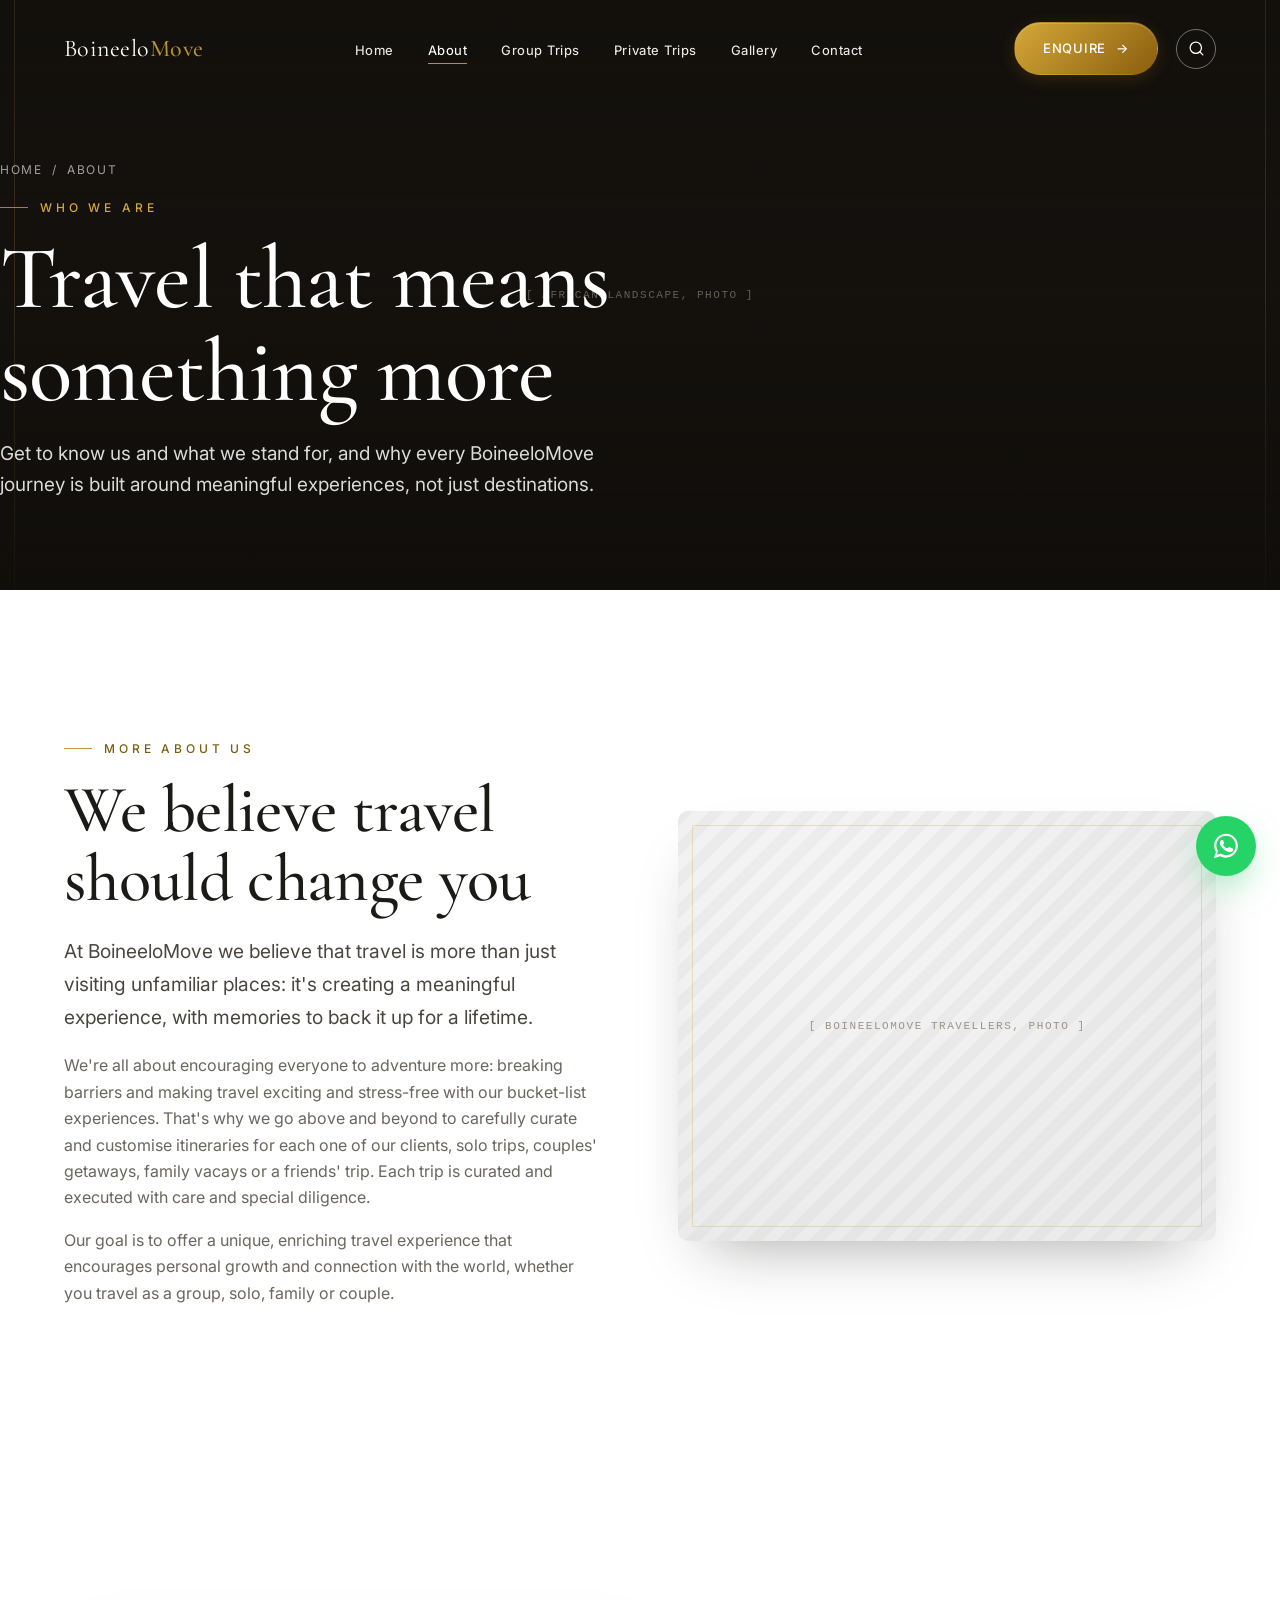
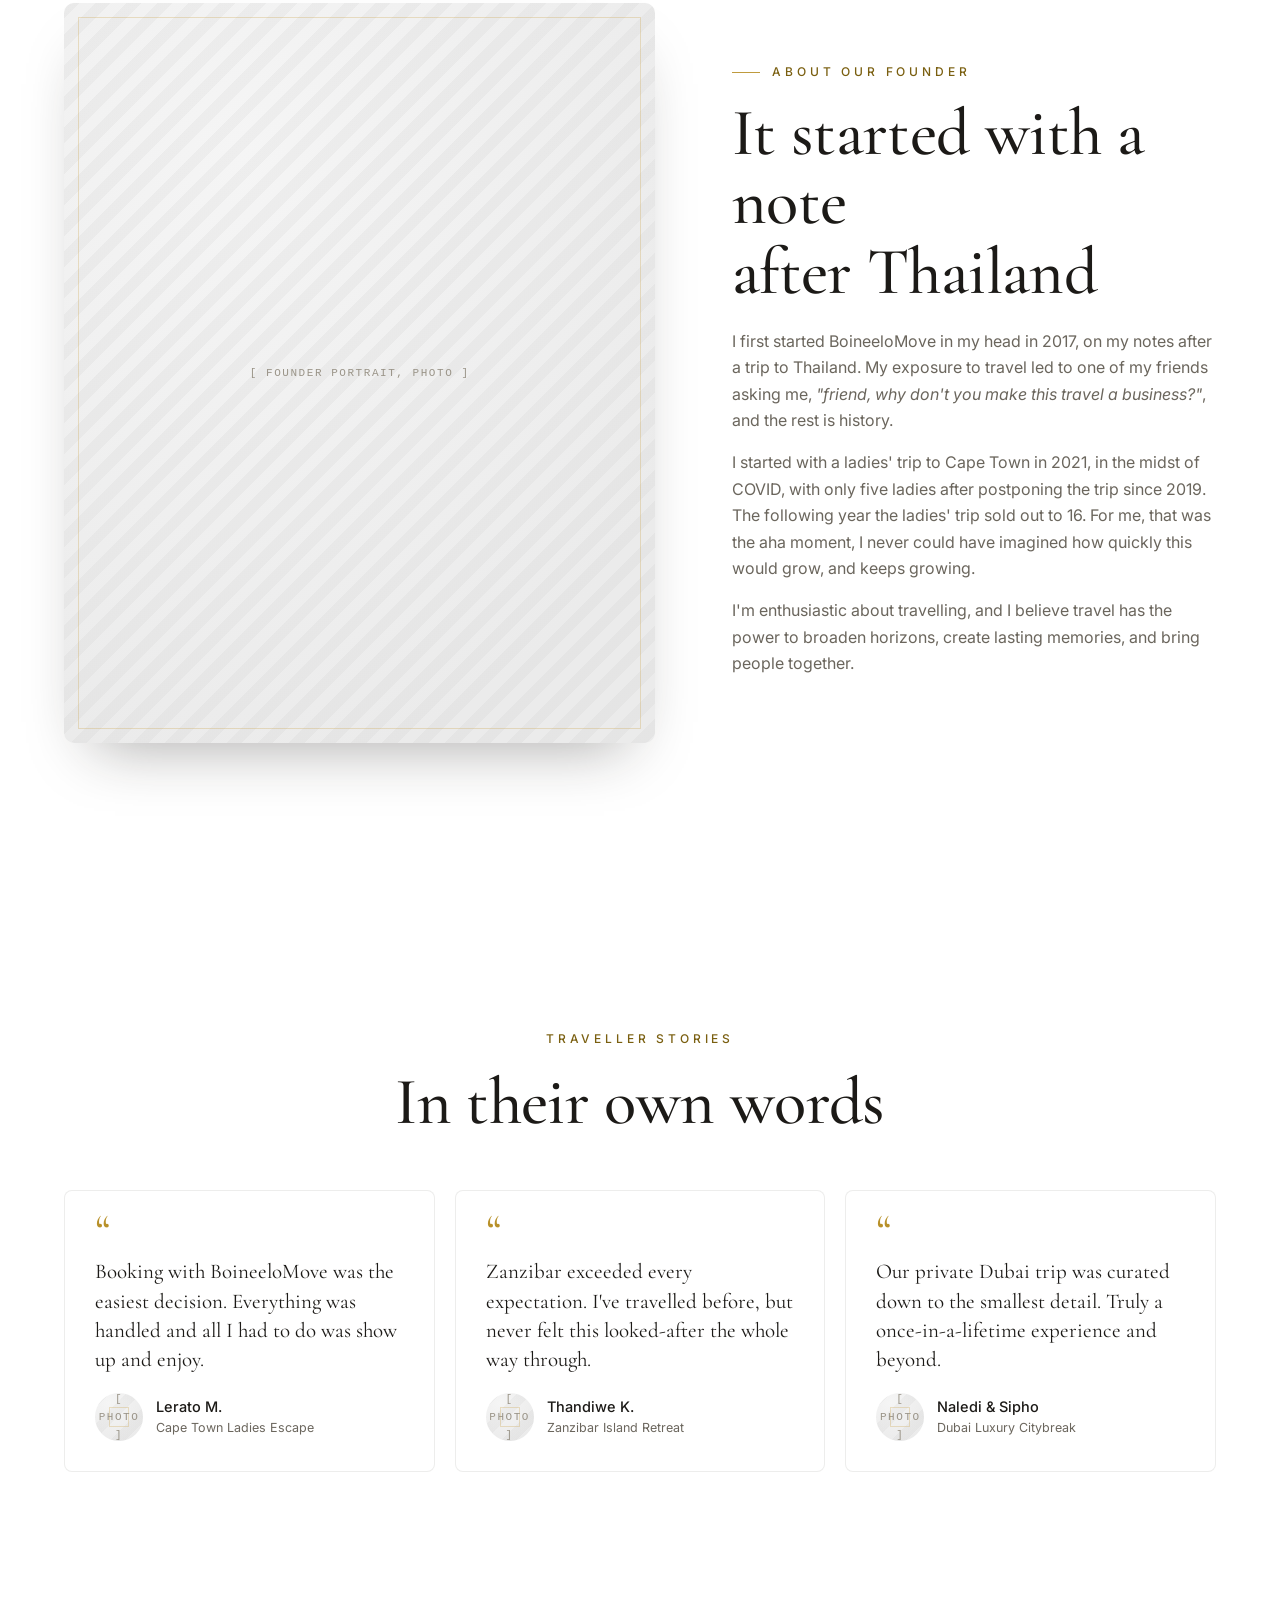
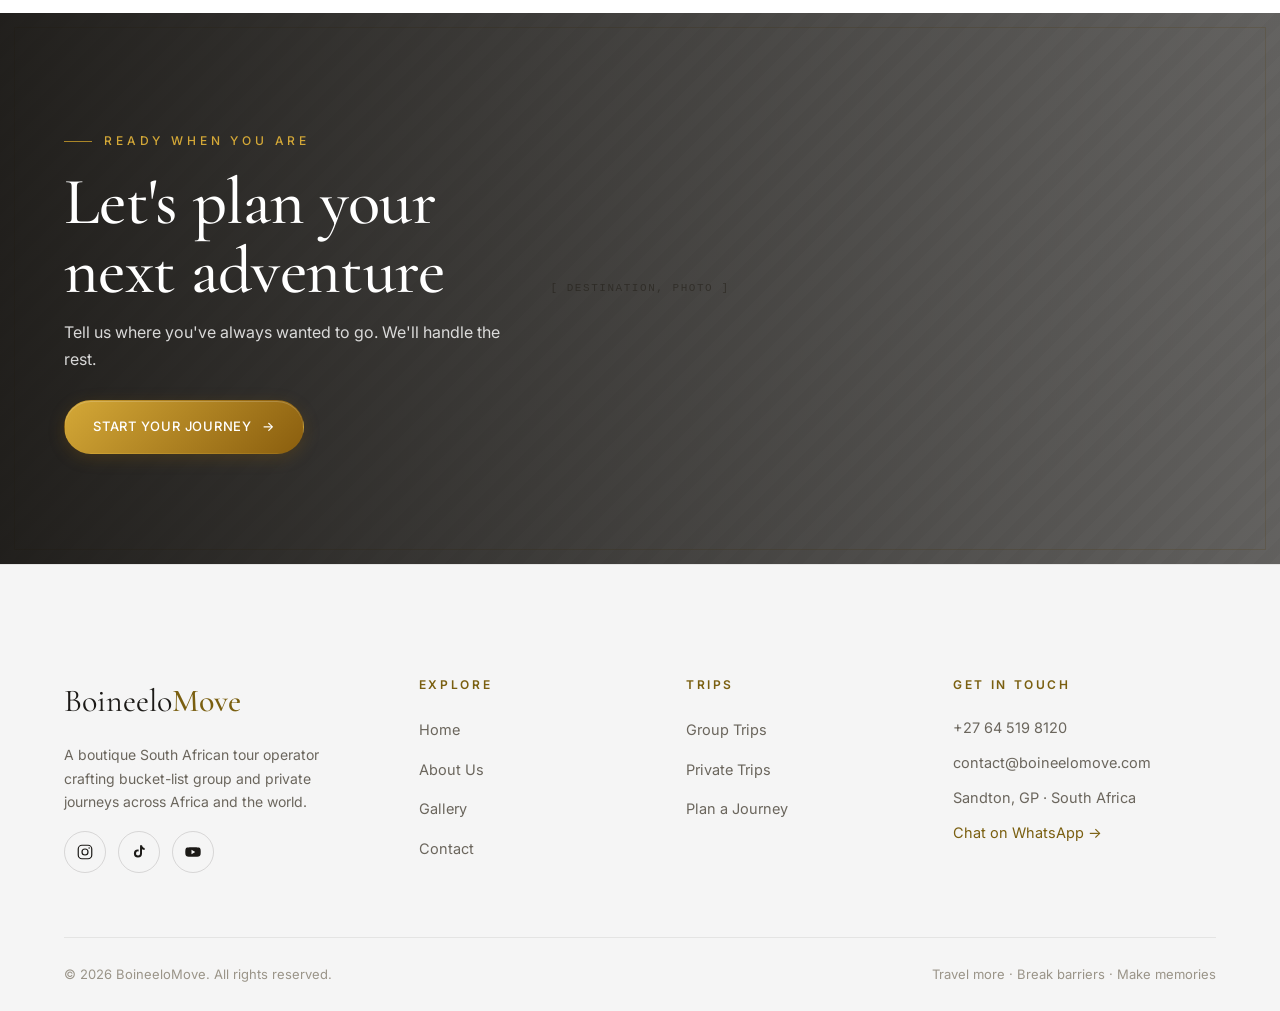
==== about.html @ 8f3f622d "Initial commit: BoineeloMove website" ====
﻿<!DOCTYPE html>
<html lang="en">
<head>
<meta charset="UTF-8" />
<meta name="viewport" content="width=device-width, initial-scale=1.0" />
<title>About Us | BoineeloMove</title>
<meta name="description" content="Get to know BoineeloMove, a boutique South African tour operator turning bucket-list dreams into effortless, meaningful journeys." />
<link rel="icon" type="image/svg+xml" href="favicon.svg" />
<link rel="preconnect" href="https://fonts.googleapis.com" />
<link rel="preconnect" href="https://fonts.gstatic.com" crossorigin />
<link href="https://fonts.googleapis.com/css2?family=Cormorant+Garamond:ital,wght@0,400;0,500;0,600;1,400&family=Inter:wght@400;450;500;600&display=swap" rel="stylesheet" />
<link rel="stylesheet" href="assets/site.css" />
</head>
<body>

<!-- NAV -->
<nav class="nav">
  <a href="index.html" class="nav__logo" aria-label="BoineeloMove home">
    <img src="https://boineelomove.com/wp-content/uploads/2023/07/Logo-removebg-preview-1.png" alt="BoineeloMove" onerror="this.style.display='none'; this.nextElementSibling.style.display='inline';" />
    <span class="mark" style="display:none;">Boineelo<b>Move</b></span>
  </a>
  <ul class="nav__links">
    <li><a href="index.html">Home</a></li>
    <li><a href="about.html" aria-current="page">About</a></li>
    <li><a href="group-trips.html">Group Trips</a></li>
    <li><a href="private-trips.html">Private Trips</a></li>
    <li><a href="gallery.html">Gallery</a></li>
    <li><a href="contact.html">Contact</a></li>
  </ul>
  <div class="nav__right">
    <a href="contact.html" class="btn btn-gold">Enquire <span class="arrow">→</span></a>
    <button class="nav__search" id="nav-search-btn" aria-label="Search destinations">
      <svg viewBox="0 0 24 24" fill="none" stroke="currentColor" stroke-width="1.8" stroke-linecap="round" stroke-linejoin="round"><circle cx="11" cy="11" r="8"/><line x1="21" y1="21" x2="16.65" y2="16.65"/></svg>
    </button>
    <button class="nav__burger" aria-label="Open menu"><span></span><span></span><span></span></button>
  </div>
</nav>
<div class="drawer">
  <button class="drawer__close" aria-label="Close menu">✕</button>
  <a href="index.html">Home</a><a href="about.html">About</a><a href="group-trips.html">Group Trips</a>
  <a href="private-trips.html">Private Trips</a><a href="gallery.html">Gallery</a><a href="contact.html">Contact</a>
  <div class="drawer__contact"><span>+27 64 519 8120</span><span>contact@boineelomove.com</span><span>Sandton, GP · South Africa</span></div>
</div>

<!-- PAGE HERO -->
<header class="pagehero" data-screen-label="About / Hero">
  <div class="pagehero__bg frame" data-label="[ AFRICAN LANDSCAPE, PHOTO ]" style="background:#16130f;"><img src="uploads/gallery/IMG_0122-1be76248.jpeg" alt="" aria-hidden="true" style="position:absolute;inset:0;width:100%;height:100%;object-fit:cover;object-position:center 50%;" /></div>
  <div class="wrap pagehero__inner">
    <div class="crumb"><a href="index.html">Home</a> &nbsp;/&nbsp; About</div>
    <span class="eyebrow" style="margin-top:18px;">Who we are</span>
    <h1>Travel that means<br />something more</h1>
    <p>Get to know us and what we stand for, and why every BoineeloMove journey is built around meaningful experiences, not just destinations.</p>
  </div>
</header>

<!-- MORE ABOUT US -->
<section class="section-pad" data-screen-label="About / Mission">
  <div class="wrap">
    <div class="cols">
      <div class="reveal reveal--left">
        <span class="eyebrow">More about us</span>
        <h2 class="h2">We believe travel should change you</h2>
        <p class="lead" style="margin-top:22px;">At BoineeloMove we believe that travel is more than just visiting unfamiliar places: it's creating a meaningful experience, with memories to back it up for a lifetime.</p>
        <p>We're all about encouraging everyone to adventure more: breaking barriers and making travel exciting and stress-free with our bucket-list experiences. That's why we go above and beyond to carefully curate and customise itineraries for each one of our clients, solo trips, couples' getaways, family vacays or a friends' trip. Each trip is curated and executed with care and special diligence.</p>
        <p>Our goal is to offer a unique, enriching travel experience that encourages personal growth and connection with the world, whether you travel as a group, solo, family or couple.</p>
      </div>
      <div class="reveal reveal--right" data-d="1">
        <div class="frame wide" data-photo="real-about" data-label="[ BOINEELOMOVE TRAVELLERS, PHOTO ]">
          <img src="https://boineelomove.com/wp-content/uploads/2023/08/IMG_4526.jpeg" alt="BoineeloMove travellers" onerror="this.onerror=null; this.src='https://images.unsplash.com/photo-1539635278303-d4002c07eae3?w=1200&h=1000&fit=crop&q=85&auto=format'" />
        </div>
      </div>
    </div>
  </div>
</section>



<!-- CEO -->
<section class="section-pad" data-screen-label="About / CEO">
  <div class="wrap">
    <div class="cols cols--narrow">
      <div class="reveal reveal--left reveal--zoom">
        <div class="frame" data-photo="real-ceo" data-label="[ FOUNDER PORTRAIT, PHOTO ]" style="aspect-ratio:4/5;">
          <img src="https://boineelomove.com/wp-content/uploads/2023/07/62486075-09BA-44CA-A38B-BABDF4EC9760-768x1024.jpeg" alt="BoineeloMove founder" onerror="this.onerror=null; this.src='https://images.unsplash.com/photo-1531123897727-8f129e1688ce?w=900&h=1100&fit=crop&q=85&auto=format'" />
        </div>
      </div>
      <div class="reveal reveal--right" data-d="1">
        <span class="eyebrow">About our founder</span>
        <h2 class="h2">It started with a note<br />after Thailand</h2>
        <p style="margin-top:22px;">I first started BoineeloMove in my head in 2017, on my notes after a trip to Thailand. My exposure to travel led to one of my friends asking me, <em>"friend, why don't you make this travel a business?"</em>, and the rest is history.</p>
        <p>I started with a ladies' trip to Cape Town in 2021, in the midst of COVID, with only five ladies after postponing the trip since 2019. The following year the ladies' trip sold out to 16. For me, that was the aha moment, I never could have imagined how quickly this would grow, and keeps growing.</p>
        <p>I'm enthusiastic about travelling, and I believe travel has the power to broaden horizons, create lasting memories, and bring people together.</p>
      </div>
    </div>
  </div>
</section>

<!-- TESTIMONIALS -->
<section class="section-pad" data-screen-label="About / Testimonials">
  <div class="wrap">
    <div class="center reveal" style="max-width:640px; margin:0 auto 54px;">
      <span class="eyebrow center">Traveller stories</span>
      <h2 class="h2" style="margin-top:16px;">In their own words</h2>
    </div>
    <div class="dest-grid" style="grid-template-columns:repeat(3,1fr);">
      <figure class="reveal" style="background:var(--surface); border:1px solid var(--line-2); border-radius:8px; padding:30px; margin:0; display:flex; flex-direction:column; gap:18px;">
        <div style="color:var(--gold); font-family:var(--serif); font-size:46px; line-height:.4;">&ldquo;</div>
        <blockquote style="margin:0; font-family:var(--serif); font-size:21px; line-height:1.4; color:var(--text);">Booking with BoineeloMove was the easiest decision. Everything was handled and all I had to do was show up and enjoy.</blockquote>
        <figcaption style="display:flex; align-items:center; gap:13px; margin-top:auto;">
          <div class="frame is-empty" data-avatar="0" data-label="[ PHOTO ]" style="width:48px; height:48px; border-radius:50%; flex-shrink:0;"></div>
          <div><div style="font-weight:500; font-size:14.5px;">Lerato M.</div><div style="font-size:12.5px; color:var(--muted);">Cape Town Ladies Escape</div></div>
        </figcaption>
      </figure>
      <figure class="reveal" data-d="1" style="background:var(--surface); border:1px solid var(--line-2); border-radius:8px; padding:30px; margin:0; display:flex; flex-direction:column; gap:18px;">
        <div style="color:var(--gold); font-family:var(--serif); font-size:46px; line-height:.4;">&ldquo;</div>
        <blockquote style="margin:0; font-family:var(--serif); font-size:21px; line-height:1.4; color:var(--text);">Zanzibar exceeded every expectation. I've travelled before, but never felt this looked-after the whole way through.</blockquote>
        <figcaption style="display:flex; align-items:center; gap:13px; margin-top:auto;">
          <div class="frame is-empty" data-avatar="1" data-label="[ PHOTO ]" style="width:48px; height:48px; border-radius:50%; flex-shrink:0;"></div>
          <div><div style="font-weight:500; font-size:14.5px;">Thandiwe K.</div><div style="font-size:12.5px; color:var(--muted);">Zanzibar Island Retreat</div></div>
        </figcaption>
      </figure>
      <figure class="reveal" data-d="2" style="background:var(--surface); border:1px solid var(--line-2); border-radius:8px; padding:30px; margin:0; display:flex; flex-direction:column; gap:18px;">
        <div style="color:var(--gold); font-family:var(--serif); font-size:46px; line-height:.4;">&ldquo;</div>
        <blockquote style="margin:0; font-family:var(--serif); font-size:21px; line-height:1.4; color:var(--text);">Our private Dubai trip was curated down to the smallest detail. Truly a once-in-a-lifetime experience and beyond.</blockquote>
        <figcaption style="display:flex; align-items:center; gap:13px; margin-top:auto;">
          <div class="frame is-empty" data-avatar="2" data-label="[ PHOTO ]" style="width:48px; height:48px; border-radius:50%; flex-shrink:0;"></div>
          <div><div style="font-weight:500; font-size:14.5px;">Naledi &amp; Sipho</div><div style="font-size:12.5px; color:var(--muted);">Dubai Luxury Citybreak</div></div>
        </figcaption>
      </figure>
    </div>
  </div>
</section>

<!-- CTA -->
<section class="cta-band" data-screen-label="About / CTA">
  <div class="cta-band__bg frame" data-photo="zanzibar" data-label="[ DESTINATION, PHOTO ]"></div>
  <div class="wrap"><div class="cta-band__inner reveal">
    <span class="eyebrow">Ready when you are</span>
    <h2 class="h2">Let's plan your next adventure</h2>
    <p>Tell us where you've always wanted to go. We'll handle the rest.</p>
    <a href="contact.html" class="btn btn-gold">Start your journey <span class="arrow">→</span></a>
  </div></div>
</section>

<!-- FOOTER -->
<footer class="footer">
  <div class="wrap">
    <div class="footer__top">
      <div class="footer__brand">
        <div class="mark">Boineelo<b>Move</b></div>
        <p>A boutique South African tour operator crafting bucket-list group and private journeys across Africa and the world.</p>
        <div class="footer__socials">
          <a href="https://instagram.com/boineelomove_travel" target="_blank" rel="noopener" aria-label="Instagram"><svg viewBox="0 0 24 24" width="18" height="18" fill="none" stroke="currentColor" stroke-width="1.6"><rect x="3" y="3" width="18" height="18" rx="5"/><circle cx="12" cy="12" r="4"/><circle cx="17.5" cy="6.5" r="1" fill="currentColor" stroke="none"/></svg></a>
          <a href="https://www.tiktok.com/@boineelomove" target="_blank" rel="noopener" aria-label="TikTok"><svg viewBox="0 0 24 24" width="18" height="18" fill="currentColor"><path d="M16 3c.3 2 1.5 3.4 3.5 3.7v2.6c-1.3 0-2.5-.4-3.5-1v5.6a5.4 5.4 0 1 1-5.4-5.4c.3 0 .6 0 .9.1v2.7a2.7 2.7 0 1 0 1.9 2.6V3H16z"/></svg></a>
          <a href="https://youtube.com/@Boineelomove" target="_blank" rel="noopener" aria-label="YouTube"><svg viewBox="0 0 24 24" width="18" height="18" fill="currentColor"><path d="M22 8.2a3 3 0 0 0-2.1-2.1C18 5.6 12 5.6 12 5.6s-6 0-7.9.5A3 3 0 0 0 2 8.2 31 31 0 0 0 1.7 12 31 31 0 0 0 2 15.8a3 3 0 0 0 2.1 2.1c1.9.5 7.9.5 7.9.5s6 0 7.9-.5a3 3 0 0 0 2.1-2.1c.3-1.3.3-3.8.3-3.8s0-2.5-.3-3.8zM10 15V9l5 3-5 3z"/></svg></a>
        </div>
      </div>
      <div><h4>Explore</h4><ul><li><a href="index.html">Home</a></li><li><a href="about.html">About Us</a></li><li><a href="gallery.html">Gallery</a></li><li><a href="contact.html">Contact</a></li></ul></div>
      <div><h4>Trips</h4><ul><li><a href="group-trips.html">Group Trips</a></li><li><a href="private-trips.html">Private Trips</a></li><li><a href="contact.html">Plan a Journey</a></li></ul></div>
      <div class="footer__contact"><h4>Get in touch</h4><a href="tel:+27645198120">+27 64 519 8120</a><a href="mailto:contact@boineelomove.com">contact@boineelomove.com</a><span>Sandton, GP · South Africa</span><a href="https://wa.me/27645198120" target="_blank" rel="noopener" style="color:var(--gold-deep);">Chat on WhatsApp →</a></div>
    </div>
    <div class="footer__bottom"><span>© <span data-year>2026</span> BoineeloMove. All rights reserved.</span><span>Travel more · Break barriers · Make memories</span></div>
  </div>
</footer>

<a class="wa" href="https://wa.me/27645198120" target="_blank" rel="noopener" aria-label="Chat on WhatsApp">
  <svg viewBox="0 0 32 32" fill="currentColor"><path d="M16 3C9 3 3.4 8.6 3.4 15.6c0 2.4.7 4.7 1.9 6.7L3 29l6.9-2.2c1.9 1 4 1.6 6.1 1.6 7 0 12.6-5.6 12.6-12.6S23 3 16 3zm0 22.8c-1.9 0-3.7-.5-5.3-1.5l-.4-.2-4.1 1.3 1.3-4-.2-.4a10.3 10.3 0 0 1-1.6-5.6c0-5.7 4.7-10.4 10.4-10.4S26.4 9.9 26.4 15.6 21.7 25.8 16 25.8zm5.7-7.8c-.3-.2-1.8-.9-2.1-1s-.5-.2-.7.2-.8 1-1 1.2-.4.3-.7.1a8.5 8.5 0 0 1-2.5-1.5 9.4 9.4 0 0 1-1.7-2.2c-.2-.3 0-.5.1-.7l.5-.6c.2-.2.2-.3.3-.5s0-.4 0-.6-.7-1.8-1-2.4c-.3-.6-.5-.5-.7-.5h-.6c-.2 0-.6.1-.9.4-.3.3-1.2 1.2-1.2 2.9s1.2 3.4 1.4 3.6c.2.3 2.5 3.8 6 5.3.8.4 1.5.6 2 .7.8.3 1.6.2 2.2.1.7-.1 2.1-.8 2.4-1.7.3-.8.3-1.6.2-1.7-.1-.2-.3-.2-.6-.4z"/></svg>
</a>

<script src="assets/photos.js"></script>
<script src="assets/site.js"></script>
</body>
</html>
---- assets/site.css ----
/* ============================================================
   BoineeloMove — shared styles
   Bright, airy luxury travel. Cream/off-white + gold.
   Cormorant Garamond + Inter.
   ============================================================ */

:root{
  --bg:        #ffffff;   /* pure white */
  --bg-2:      #f5f5f5;   /* soft neutral white */
  --surface:   #ffffff;   /* cards */
  --surface-2: #f2f2f2;
  --gold:      #b8912a;
  --gold-2:    #d4a837;
  --gold-deep: #7a5f10;
  --text:      #1c1a17;   /* charcoal */
  --muted:     #6b665d;
  --muted-2:   #9a9488;
  --line:      rgba(28,26,23,.14);
  --line-2:    rgba(28,26,23,.08);
  --gold-soft: rgba(184,145,42,.14);

  --serif: "Cormorant Garamond", Georgia, serif;
  --sans:  "Inter", system-ui, sans-serif;

  --ease: cubic-bezier(.2,.7,.2,1);
  --maxw: 1280px;
  --gutter: clamp(20px, 5vw, 64px);
}

*{ box-sizing:border-box; }
html{ scroll-behavior:smooth; -webkit-text-size-adjust:100%; }
body{
  margin:0;
  background:var(--bg);
  color:var(--text);
  font-family:var(--sans);
  font-size:16px;
  line-height:1.65;
  -webkit-font-smoothing:antialiased;
  overflow-x:hidden;
}
img{ display:block; max-width:100%; }
a{ color:inherit; text-decoration:none; }
button{ font-family:inherit; cursor:pointer; }
::selection{ background:var(--gold); color:#fff; }

/* scrollbar */
body::-webkit-scrollbar{ width:11px; }
body::-webkit-scrollbar-track{ background:var(--bg-2); }
body::-webkit-scrollbar-thumb{ background:#d8d0c2; border-radius:20px; border:3px solid var(--bg-2); }

/* ---------- typography ---------- */
.serif{ font-family:var(--serif); }
.eyebrow{
  font-family:var(--sans);
  font-size:12px; font-weight:500;
  letter-spacing:.32em; text-transform:uppercase;
  color:var(--gold-deep);
  display:inline-flex; align-items:center; gap:12px;
}
.eyebrow::before{
  content:""; width:28px; height:1px; background:var(--gold); opacity:.9;
}
.eyebrow.center::before{ display:none; }

h1,h2,h3{ font-family:var(--serif); font-weight:500; line-height:1.04; margin:0; letter-spacing:-.01em; }
.display{ font-size:clamp(44px, 8vw, 116px); font-weight:500; }
.h2{ font-size:clamp(34px, 5.2vw, 68px); }
.h3{ font-size:clamp(24px, 3vw, 36px); }
p{ margin:0 0 1em; color:var(--muted); }
.lead{ font-size:clamp(17px,1.5vw,20px); color:#4a463f; line-height:1.7; }

/* ---------- layout ---------- */
.wrap{ max-width:var(--maxw); margin:0 auto; padding-inline:var(--gutter); }
section{ position:relative; }
.section-pad{ padding-block:clamp(72px, 11vw, 150px); }
.center{ text-align:center; }
.mx-auto{ margin-inline:auto; }
.hairline{ height:1px; background:var(--line); border:0; margin:0; }

/* ---------- buttons ---------- */
.btn{
  display:inline-flex; align-items:center; gap:10px;
  font-family:var(--sans); font-size:13px; font-weight:500;
  letter-spacing:.06em; text-transform:uppercase;
  padding:15px 28px; border-radius:50px;
  border:1px solid transparent; cursor:pointer;
  transition:all .4s var(--ease); white-space:nowrap;
}
.btn .arrow{ transition:transform .4s var(--ease); }
.btn:hover .arrow{ transform:translateX(5px); }
.btn-gold{
  background: linear-gradient(135deg, #d4a837 0%, #8a5e0e 100%);
  color:#fff;
  border-color:transparent;
  box-shadow: inset 0 1px 0 rgba(255,255,255,.18), 0 4px 16px rgba(138,94,14,.28);
}
.btn-gold:hover{
  background: linear-gradient(135deg, #c49a2a 0%, #7a5210 100%);
  transform:translateY(-2px);
  box-shadow: inset 0 1px 0 rgba(255,255,255,.18), 0 18px 40px -12px rgba(138,94,14,.48);
}
.btn-ghost{ background:transparent; color:var(--text); border-color:var(--line); }
.btn-ghost:hover{ border-color:var(--gold); color:var(--gold-deep); }
.btn-dark{ background:var(--text); color:#fff; }
.btn-dark:hover{ background:#000; transform:translateY(-2px); }
.btn-light{
  background: linear-gradient(135deg, #d4a837 0%, #8a5e0e 100%);
  color:#fff;
  border-color:transparent;
  box-shadow: inset 0 1px 0 rgba(255,255,255,.18), 0 4px 16px rgba(138,94,14,.28);
}
.btn-light:hover{
  background: linear-gradient(135deg, #c49a2a 0%, #7a5210 100%);
  transform:translateY(-2px);
  box-shadow: inset 0 1px 0 rgba(255,255,255,.18), 0 18px 40px -12px rgba(138,94,14,.48);
}
.link-gold{ color:var(--gold-deep); font-weight:500; font-size:13px; letter-spacing:.08em; text-transform:uppercase; display:inline-flex; align-items:center; gap:9px; }
.link-gold .arrow{ transition:transform .35s var(--ease); }
.link-gold:hover{ color:var(--gold); }
.link-gold:hover .arrow{ transform:translateX(5px); }

/* ============================================================
   NAV  (transparent over dark hero -> light glass on scroll)
   ============================================================ */
.nav{
  position:fixed; inset:0 0 auto 0; z-index:200;
  display:flex; align-items:center; justify-content:space-between;
  padding:22px var(--gutter);
  transition:background .5s var(--ease), padding .5s var(--ease), border-color .5s var(--ease);
  border-bottom:1px solid transparent;
}
.nav.scrolled{
  background:rgba(255,255,255,.92);
  backdrop-filter:blur(16px) saturate(120%);
  -webkit-backdrop-filter:blur(16px) saturate(120%);
  padding-block:14px;
  border-bottom-color:var(--line-2);
}
.nav__logo{ display:flex; align-items:center; gap:12px; z-index:2; }
.nav__logo img{ height:64px; width:auto; transition:height .4s var(--ease); }
.nav.scrolled .nav__logo img{ height:48px; }
/* logo png is dark artwork -> force white over the dark hero, restore when scrolled */
.nav:not(.scrolled) .nav__logo img{ filter:brightness(0) invert(1); }
.nav__logo .mark{ font-family:var(--serif); font-size:24px; letter-spacing:.02em; color:#fff; }
.nav.scrolled .nav__logo .mark{ color:var(--text); }
.nav__logo .mark b{ color:var(--gold); font-weight:500; }

.nav__links{ display:flex; align-items:center; gap:34px; list-style:none; margin:0; padding:0; }
.nav__links a{
  position:relative; font-size:13px; font-weight:450; letter-spacing:.04em;
  color:rgba(255,255,255,.92); padding:6px 0; transition:color .3s;
}
.nav.scrolled .nav__links a{ color:#3a362f; }
.nav__links a::after{
  content:""; position:absolute; left:0; bottom:0; height:1px; width:0;
  background:var(--gold); transition:width .35s var(--ease);
}
.nav__links a:hover{ color:#fff; }
.nav.scrolled .nav__links a:hover{ color:#000; }
.nav__links a:hover::after,
.nav__links a[aria-current="page"]::after{ width:100%; }
.nav__links a[aria-current="page"]{ color:#fff; }
.nav.scrolled .nav__links a[aria-current="page"]{ color:var(--gold-deep); }

.nav__right{ display:flex; align-items:center; gap:18px; }
.nav__burger{
  display:none; width:44px; height:44px; border:1px solid rgba(255,255,255,.4);
  border-radius:50px; background:transparent; flex-direction:column;
  align-items:center; justify-content:center; gap:5px;
}
.nav.scrolled .nav__burger{ border-color:var(--line); }
.nav__burger span{ width:18px; height:1.5px; background:#fff; transition:.3s; }
.nav.scrolled .nav__burger span{ background:var(--text); }

/* mobile drawer */
.drawer{
  position:fixed; inset:0; z-index:300; background:rgba(255,255,255,.98);
  backdrop-filter:blur(8px); display:flex; flex-direction:column;
  padding:90px var(--gutter) 40px; transform:translateY(-100%);
  transition:transform .55s var(--ease); visibility:hidden;
}
.drawer.open{ transform:translateY(0); visibility:visible; }
.drawer a{ font-family:var(--serif); font-size:34px; padding:14px 0; border-bottom:1px solid var(--line-2); color:var(--text); }
.drawer a:hover{ color:var(--gold-deep); }
.drawer__close{ position:absolute; top:24px; right:var(--gutter); width:46px; height:46px; border-radius:50%; border:1px solid var(--line); background:transparent; color:var(--text); font-size:22px; }
.drawer__contact{ margin-top:auto; color:var(--muted); font-size:14px; display:flex; flex-direction:column; gap:6px; }

/* ============================================================
   PHOTO FRAMES + labelled placeholder fallback
   ============================================================ */
.frame{ position:relative; overflow:hidden; background:var(--surface-2); }
.frame img{ width:100%; height:100%; object-fit:cover; }
.frame.is-empty img{ display:none; }
.frame.is-empty,
.ph{
  background:
    repeating-linear-gradient(135deg, rgba(28,26,23,.03) 0 11px, transparent 11px 22px),
    radial-gradient(120% 120% at 30% 20%, #f5f5f5 0%, #ebebeb 70%);
}
.frame.is-empty::after,
.ph::after{
  content:attr(data-label);
  position:absolute; inset:0; display:flex; align-items:center; justify-content:center;
  text-align:center; padding:18px;
  font-family:"SF Mono",ui-monospace,Menlo,monospace; font-size:11px; letter-spacing:.14em;
  text-transform:uppercase; color:var(--muted-2);
}
.frame.is-empty::before,
.ph::before{
  content:""; position:absolute; inset:14px; border:1px solid rgba(201,162,75,.3);
  pointer-events:none;
}

/* ============================================================
   FOOTER
   ============================================================ */
.footer{ background:#f5f5f5; border-top:1px solid var(--line-2); padding-top:clamp(64px,9vw,110px); }
.footer__top{ display:grid; grid-template-columns:1.4fr 1fr 1fr 1.2fr; gap:48px; padding-bottom:64px; }
.footer__brand .mark{ font-family:var(--serif); font-size:32px; }
.footer__brand .mark b{ color:var(--gold-deep); font-weight:500; }
.footer__brand p{ max-width:30ch; margin-top:16px; font-size:14px; }
.footer h4{ font-family:var(--sans); font-size:12px; letter-spacing:.22em; text-transform:uppercase; color:var(--gold-deep); margin:0 0 22px; font-weight:600; }
.footer ul{ list-style:none; margin:0; padding:0; display:flex; flex-direction:column; gap:13px; }
.footer ul a{ color:var(--muted); font-size:14.5px; transition:color .3s, padding-left .3s; }
.footer ul a:hover{ color:var(--text); padding-left:5px; }
.footer__contact a, .footer__contact span{ color:var(--muted); font-size:14.5px; display:block; margin-bottom:11px; }
.footer__contact a:hover{ color:var(--gold-deep); }
.footer__socials{ display:flex; gap:12px; margin-top:18px; }
.footer__socials a{
  width:42px; height:42px; border:1px solid var(--line); border-radius:50%;
  display:grid; place-items:center; color:var(--text); transition:.35s var(--ease);
}
.footer__socials a:hover{ background:var(--gold); color:#fff; border-color:var(--gold); transform:translateY(-3px); }
.footer__bottom{ display:flex; justify-content:space-between; align-items:center; gap:18px; padding:26px 0; border-top:1px solid var(--line-2); color:var(--muted-2); font-size:13px; flex-wrap:wrap; }

/* ============================================================
   WHATSAPP FLOAT
   ============================================================ */
.wa{
  position:fixed; right:24px; bottom:24px; z-index:180;
  width:60px; height:60px; border-radius:50%;
  background:#25d366; color:#fff; display:grid; place-items:center;
  box-shadow:0 14px 34px -8px rgba(37,211,102,.5);
  transition:transform .35s var(--ease); animation:wa-pulse 2.6s infinite;
}
.wa:hover{ transform:scale(1.08); }
.wa svg{ width:30px; height:30px; }
@keyframes wa-pulse{ 0%{ box-shadow:0 0 0 0 rgba(37,211,102,.4);} 70%{ box-shadow:0 0 0 16px rgba(37,211,102,0);} 100%{ box-shadow:0 0 0 0 rgba(37,211,102,0);} }

/* ============================================================
   CARDS — destinations / trips
   ============================================================ */
.tabs{ display:inline-flex; gap:8px; padding:6px; border:1px solid var(--line); border-radius:50px; background:#fff; }
.tab{
  border:0; background:transparent; color:var(--muted); font-size:13px; font-weight:500;
  letter-spacing:.04em; padding:10px 24px; border-radius:50px; transition:.35s var(--ease);
}
.tab:hover{ color:var(--text); }
.tab.active{ background:var(--gold); color:#fff; }

.gt-search-wrap{ display:flex; justify-content:center; margin:20px 0 4px; }
.gt-search-box{ position:relative; width:100%; max-width:420px; }
.gt-search-icon{ position:absolute; left:16px; top:50%; transform:translateY(-50%); color:var(--muted); pointer-events:none; }
.gt-search-input{
  width:100%; padding:11px 16px 11px 44px; border:1px solid var(--line);
  border-radius:50px; background:#fff; font-size:14px; color:var(--text);
  font-family:inherit; outline:none; transition:border-color .25s, box-shadow .25s; box-sizing:border-box;
}
.gt-search-input::placeholder{ color:var(--muted-2); }
.gt-search-input:focus{ border-color:var(--gold); box-shadow:0 0 0 3px var(--gold-soft); }

.dest-grid{ display:grid; grid-template-columns:repeat(3,1fr); gap:20px; }
.dest-card{
  position:relative; border-radius:8px; overflow:hidden; aspect-ratio:3/4;
  cursor:pointer; transition:transform .6s var(--ease), box-shadow .6s var(--ease);
}
.dest-card:hover{ box-shadow:0 26px 50px -24px rgba(28,26,23,.4); }
.dest-card .frame{ position:absolute; inset:0; }
.dest-card .frame img{ transition:transform 1.1s var(--ease); }
.dest-card:hover .frame img{ transform:scale(1.07); }
.dest-card::after{ content:""; position:absolute; inset:0; background:linear-gradient(to top, rgba(20,18,15,.85) 0%, rgba(20,18,15,.1) 55%, transparent 100%); }
.dest-card__body{ position:absolute; inset:auto 0 0 0; z-index:2; padding:26px; }
.dest-card__tag{ font-size:11px; letter-spacing:.2em; text-transform:uppercase; color:var(--gold-2); }
.dest-card__name{ font-family:var(--serif); font-size:30px; margin:4px 0 0; color:#fff; }
.dest-card__meta{ font-size:13px; color:rgba(255,255,255,.8); margin-top:6px; display:flex; align-items:center; gap:8px; opacity:0; max-height:0; transition:.45s var(--ease); }
.dest-card:hover .dest-card__meta{ opacity:1; max-height:40px; }

/* trip cards (Nomira style) */
.trip-grid{ display:grid; grid-template-columns:repeat(4,1fr); gap:22px; }
.trip-card{ background:var(--surface); border:1px solid var(--line-2); border-radius:10px; overflow:hidden; transition:.45s var(--ease); display:flex; flex-direction:column; box-shadow:0 1px 0 rgba(28,26,23,.03); }
.trip-card:hover{ transform:translateY(-6px); border-color:rgba(201,162,75,.5); box-shadow:0 28px 50px -28px rgba(28,26,23,.3); }
.trip-card .frame{ aspect-ratio:4/3; }
.trip-card .frame img{ transition:transform 1s var(--ease); }
.trip-card:hover .frame img{ transform:scale(1.06); }
.trip-card__body{ padding:22px; display:flex; flex-direction:column; gap:12px; flex:1; }
.trip-card__loc{ font-size:11px; letter-spacing:.18em; text-transform:uppercase; color:var(--gold-deep); }
.trip-card__name{ font-family:var(--serif); font-size:25px; line-height:1.1; }
.trip-card__desc{ font-size:13.5px; color:var(--muted); margin:0; line-height:1.55; }
.trip-card__meta{ display:flex; gap:16px; font-size:12.5px; color:var(--muted-2); margin-top:auto; padding-top:6px; }
.trip-card__meta span{ display:flex; align-items:center; gap:6px; }
.trip-card .btn{ width:100%; justify-content:center; margin-top:4px; }

/* ============================================================
   TIMELINE (why us)
   ============================================================ */
.timeline{ position:relative; max-width:980px; margin-inline:auto; }
.timeline::before{ content:""; position:absolute; left:50%; top:8px; bottom:8px; width:1px; background:var(--line); transform:translateX(-.5px); }
.tl-row{ display:grid; grid-template-columns:1fr 56px 1fr; align-items:center; gap:0; margin-bottom:54px; }
.tl-row:last-child{ margin-bottom:0; }
.tl-dot{ grid-column:2; grid-row:1; width:12px; height:12px; border-radius:50%; background:var(--gold); justify-self:center; box-shadow:0 0 0 6px rgba(201,162,75,.18); }
.tl-text{ grid-row:1; align-self:center; }
.tl-img{ grid-row:1; }
.tl-text .num{ font-family:var(--serif); font-size:20px; color:var(--gold-deep); }
.tl-text h3{ margin:8px 0 10px; }
.tl-text p{ font-size:14.5px; max-width:38ch; }
.tl-img .frame{ aspect-ratio:5/4; border-radius:8px; overflow:hidden; }
.tl-img .frame img{ transition:transform 1.1s var(--ease); }
.tl-img:hover .frame img{ transform:scale(1.05); }
.tl-dot{ transition:box-shadow .4s var(--ease), transform .4s var(--ease); }
.tl-row:hover .tl-dot{ box-shadow:0 0 0 12px var(--gold-soft); transform:scale(1.2); }

/* ---------- timeline entrance animations ---------- */
@media (prefers-reduced-motion:no-preference){
  /* Let the row itself be visible; animate children instead */
  .tl-row.reveal{ opacity:1 !important; transform:none !important; }

  .tl-row .tl-text,
  .tl-row .tl-img,
  .tl-row .tl-dot{
    opacity:0;
    transition:opacity .85s var(--ease), transform .85s var(--ease);
  }
  /* odd: text slides from left, image from right */
  .tl-row:nth-child(odd) .tl-text { transform:translateX(-32px); }
  .tl-row:nth-child(odd) .tl-img  { transform:translateX(32px); }
  /* even: image slides from left, text from right */
  .tl-row:nth-child(even) .tl-img { transform:translateX(-32px); }
  .tl-row:nth-child(even) .tl-text{ transform:translateX(32px); }
  /* dot scales up from centre */
  .tl-row .tl-dot{ transform:scale(0); }

  /* triggered when row scrolls into view */
  .tl-row.in .tl-img {
    opacity:1; transform:none; transition-delay:.08s;
  }
  .tl-row.in .tl-dot{
    opacity:1; transform:scale(1); transition-delay:.22s;
  }
  .tl-row.in .tl-text{
    opacity:1; transform:none; transition-delay:.32s;
  }

  /* stats row — each stat fades + rises with stagger */
  .stats-row.reveal{ opacity:1 !important; transform:none !important; }
  .stats-row .stat-item{
    opacity:0; transform:translateY(20px);
    transition:opacity .7s var(--ease), transform .7s var(--ease);
  }
  .stats-row.in .stat-item{ opacity:1; transform:none; }
  .stats-row.in .stat-item:nth-child(1){ transition-delay:.05s; }
  .stats-row.in .stat-item:nth-child(3){ transition-delay:.15s; }
  .stats-row.in .stat-item:nth-child(5){ transition-delay:.25s; }
  .stats-row.in .stat-item:nth-child(7){ transition-delay:.35s; }
}
.tl-row:nth-child(odd) .tl-text{ grid-column:1; text-align:right; }
.tl-row:nth-child(odd) .tl-text p{ margin-left:auto; }
.tl-row:nth-child(odd) .tl-img{ grid-column:3; }
.tl-row:nth-child(even) .tl-text{ grid-column:3; }
.tl-row:nth-child(even) .tl-img{ grid-column:1; }

/* ============================================================
   FAQ
   ============================================================ */
.faq{ max-width:860px; margin-inline:auto; }
.faq-item{ border-bottom:1px solid var(--line); }
.faq-q{ width:100%; background:none; border:0; color:var(--text); text-align:left; display:flex; justify-content:space-between; align-items:center; gap:24px; padding:26px 0; font-family:var(--serif); font-size:clamp(20px,2.4vw,26px); transition:color .3s; }
.faq-q:hover{ color:var(--gold-deep); }
.faq-icon{ flex-shrink:0; width:34px; height:34px; border:1px solid var(--line); border-radius:50%; display:grid; place-items:center; position:relative; transition:.4s var(--ease); }
.faq-icon::before,.faq-icon::after{ content:""; position:absolute; background:var(--gold-deep); transition:.4s var(--ease); }
.faq-icon::before{ width:13px; height:1.5px; }
.faq-icon::after{ width:1.5px; height:13px; }
.faq-item.open .faq-icon{ background:var(--gold); border-color:var(--gold); }
.faq-item.open .faq-icon::before,.faq-item.open .faq-icon::after{ background:#fff; }
.faq-item.open .faq-icon::after{ transform:rotate(90deg); opacity:0; }
.faq-a{ max-height:0; overflow:hidden; transition:max-height .5s var(--ease); }
.faq-a p{ padding:0 0 28px; max-width:62ch; font-size:15.5px; }

/* ============================================================
   SCROLL REVEALS
   ============================================================ */
.reveal{ opacity:1; transform:none; }
@media (prefers-reduced-motion:no-preference){
  .reveal{ opacity:0; transform:translateY(34px); transition:opacity 1s var(--ease), transform 1s var(--ease); }
  .reveal.in{ opacity:1; transform:none; }
}
.reveal[data-d="1"]{ transition-delay:.1s; }
.reveal[data-d="2"]{ transition-delay:.2s; }
.reveal[data-d="3"]{ transition-delay:.3s; }
.reveal[data-d="4"]{ transition-delay:.4s; }
@media (prefers-reduced-motion:reduce){
  *{ animation:none !important; }
}

/* ============================================================
   PAGE HERO (inner pages)
   ============================================================ */
.pagehero{ position:relative; min-height:58vh; display:flex; align-items:flex-end; overflow:hidden; background:#16130f; }
.pagehero__bg{ position:absolute; inset:0; }
.pagehero::after{ content:""; position:absolute; inset:0; background:linear-gradient(to top, rgba(16,14,11,.9) 0%, rgba(16,14,11,.35) 55%, rgba(16,14,11,.55) 100%); z-index:1; }
.pagehero__inner{ position:relative; z-index:2; padding:160px 0 70px; width:100%; }
.pagehero .eyebrow{ color:var(--gold-2); }
.pagehero h1{ color:#fff; font-size:clamp(44px,7vw,98px); margin-top:14px; }
.pagehero p{ color:rgba(255,255,255,.85); max-width:54ch; margin-top:20px; font-size:clamp(16px,1.5vw,19px); }
.pagehero .crumb{ color:rgba(255,255,255,.6); font-size:12px; letter-spacing:.14em; text-transform:uppercase; }
.pagehero .crumb a:hover{ color:var(--gold-2); }

/* generic two-column editorial */
.cols{ display:grid; grid-template-columns:1fr 1fr; gap:clamp(32px,6vw,84px); align-items:center; }
.cols--narrow{ grid-template-columns:1.1fr .9fr; }
.cols .frame{ border-radius:10px; aspect-ratio:4/5; box-shadow:0 30px 60px -30px rgba(28,26,23,.4); }
.cols .frame.wide{ aspect-ratio:5/4; }
.eyebrow + h2{ margin-top:16px; }

/* values / feature trio */
.trio{ display:grid; grid-template-columns:repeat(3,1fr); gap:24px; }
.vcard{ background:var(--surface); border:1px solid var(--line-2); border-radius:12px; padding:36px 30px; transition:.4s var(--ease); }
.vcard:hover{ transform:translateY(-5px); box-shadow:0 26px 50px -30px rgba(28,26,23,.3); border-color:rgba(201,162,75,.4); }
.vcard__num{ font-family:var(--serif); font-size:38px; color:var(--gold); line-height:1; }
.vcard h3{ font-size:24px; margin:16px 0 10px; }
.vcard p{ font-size:14px; margin:0; }

/* stat row */
.stats{ display:grid; grid-template-columns:repeat(4,1fr); gap:24px; }
.stat{ text-align:center; padding:20px; }
.stat .num{ font-family:var(--serif); font-size:clamp(42px,5vw,64px); color:var(--text); line-height:1; }
.stat .num b{ color:var(--gold); font-weight:500; }
.stat .lbl{ font-size:12.5px; letter-spacing:.16em; text-transform:uppercase; color:var(--muted); margin-top:10px; }

/* CTA band */
.cta-band{ position:relative; overflow:hidden; border-radius:0; }
.cta-band__bg{ position:absolute; inset:0; }
.cta-band::after{ content:""; position:absolute; inset:0; background:linear-gradient(90deg, rgba(16,14,11,.92), rgba(16,14,11,.62)); z-index:1; }
.cta-band__inner{ position:relative; z-index:2; padding:clamp(64px,9vw,110px) 0; max-width:46ch; }
.cta-band .eyebrow{ color:var(--gold-2); }
.cta-band h2{ color:#fff; margin:16px 0 14px; }
.cta-band p{ color:rgba(255,255,255,.82); margin-bottom:28px; }

/* ============================================================
   GALLERY
   ============================================================ */
.gal{ columns:3; column-gap:18px; }
.gal__item{ break-inside:avoid; margin-bottom:18px; border-radius:10px; overflow:hidden; position:relative; cursor:pointer; display:block; }
.gal__item .frame{ width:100%; }
.gal__item .frame img{ transition:transform 1s var(--ease); }
.gal__item:hover .frame img{ transform:scale(1.06); }
.gal__item::after{ content:""; position:absolute; inset:0; background:linear-gradient(to top, rgba(16,14,11,.6), transparent 50%); opacity:0; transition:opacity .4s var(--ease); }
.gal__item:hover::after{ opacity:1; }
.gal__cap{ position:absolute; left:18px; bottom:14px; z-index:2; color:#fff; font-family:var(--serif); font-size:22px; opacity:0; transform:translateY(8px); transition:.4s var(--ease); }
.gal__item:hover .gal__cap{ opacity:1; transform:none; }
@media (max-width:900px){ .gal{ columns:2; } }
@media (max-width:560px){ .gal{ columns:1; } }

/* lightbox */
.lightbox{ position:fixed; inset:0; z-index:400; background:rgba(12,11,9,.94); display:none; align-items:center; justify-content:center; padding:5vh 6vw; }
.lightbox.open{ display:flex; }
.lightbox img{ max-width:90vw; max-height:88vh; border-radius:8px; box-shadow:0 30px 80px -20px rgba(0,0,0,.7); }
.lightbox__close{ position:absolute; top:24px; right:30px; width:48px; height:48px; border-radius:50%; border:1px solid rgba(255,255,255,.3); background:transparent; color:#fff; font-size:22px; }
.lightbox__close:hover{ background:var(--gold); border-color:var(--gold); }
.lightbox__nav{ position:absolute; top:50%; transform:translateY(-50%); width:54px; height:54px; border-radius:50%; border:1px solid rgba(255,255,255,.3); background:rgba(255,255,255,.05); color:#fff; font-size:22px; }
.lightbox__nav:hover{ background:var(--gold); border-color:var(--gold); }
.lightbox__nav.prev{ left:24px; } .lightbox__nav.next{ right:24px; }

/* ============================================================
   CONTACT FORM
   ============================================================ */
.contact-grid{ display:grid; grid-template-columns:1fr 1fr; gap:clamp(36px,6vw,80px); align-items:start; }
.form{ display:grid; gap:20px; }
.form__row{ display:grid; grid-template-columns:1fr 1fr; gap:20px; }
.field{ display:flex; flex-direction:column; gap:8px; }
.field label{ font-size:12px; letter-spacing:.12em; text-transform:uppercase; color:var(--muted); font-weight:500; }
.field input, .field select, .field textarea{
  font-family:var(--sans); font-size:15px; color:var(--text);
  background:#fff; border:1px solid var(--line); border-radius:8px;
  padding:14px 16px; transition:border-color .3s, box-shadow .3s; width:100%;
}
.field textarea{ resize:vertical; min-height:130px; }
.field input:focus, .field select:focus, .field textarea:focus{ outline:0; border-color:var(--gold); box-shadow:0 0 0 3px var(--gold-soft); }
.field input::placeholder, .field textarea::placeholder{ color:#b3ada2; }
.form__note{ font-size:13px; color:var(--muted-2); }
.form-success{ background:#f5f5f5; border:1px solid rgba(201,162,75,.4); border-radius:12px; padding:30px; text-align:center; }
.form-success h3{ color:var(--gold-deep); margin-bottom:8px; }

.info-card{ background:var(--surface); border:1px solid var(--line-2); border-radius:14px; padding:36px; }
.info-row{ display:flex; gap:16px; padding:18px 0; border-bottom:1px solid var(--line-2); }
.info-row:last-child{ border-bottom:0; }
.info-row .ic{ width:44px; height:44px; flex-shrink:0; border-radius:50%; background:var(--gold-soft); display:grid; place-items:center; color:var(--gold-deep); }
.info-row .ic svg{ width:20px; height:20px; }
.info-row h4{ font-family:var(--sans); font-size:12px; letter-spacing:.14em; text-transform:uppercase; color:var(--muted); margin:0 0 4px; }
.info-row a, .info-row span{ font-size:16px; color:var(--text); }
.info-row a:hover{ color:var(--gold-deep); }
.wa-cta{ display:flex; align-items:center; gap:18px; background:#25d366; color:#fff; border-radius:14px; padding:24px 28px; margin-top:22px; transition:transform .35s var(--ease); }
.wa-cta:hover{ transform:translateY(-3px); }
.wa-cta svg{ width:38px; height:38px; flex-shrink:0; }
.wa-cta .t{ font-family:var(--serif); font-size:22px; line-height:1.1; }
.wa-cta .s{ font-size:13px; opacity:.9; }

@media (max-width:860px){
  .cols, .contact-grid{ grid-template-columns:1fr; }
  .trio{ grid-template-columns:1fr; }
  .stats{ grid-template-columns:repeat(2,1fr); }
  .form__row{ grid-template-columns:1fr; }
}

/* ============================================================
   DESTINATION SEARCH
   ============================================================ */

.nav__search{
  width:40px; height:40px; border-radius:50%;
  border:1px solid rgba(255,255,255,.4); background:transparent;
  color:#fff; display:grid; place-items:center;
  transition:.35s var(--ease); flex-shrink:0;
}
.nav__search svg{ width:17px; height:17px; }
.nav__search:hover{ background:rgba(255,255,255,.15); border-color:rgba(255,255,255,.7); }
.nav.scrolled .nav__search{ border-color:var(--line); color:var(--text); }
.nav.scrolled .nav__search:hover{ background:var(--gold); color:#fff; border-color:var(--gold); }

.search-overlay{
  position:fixed; inset:0; z-index:2000;
  background:rgba(8,7,5,.94);
  -webkit-backdrop-filter:blur(14px); backdrop-filter:blur(14px);
  display:flex; flex-direction:column; align-items:center;
  padding:clamp(80px,12vh,140px) var(--gutter) 40px;
  opacity:0; visibility:hidden;
  transition:opacity .4s var(--ease), visibility .4s var(--ease);
  overflow-y:auto;
}
.search-overlay.open{ opacity:1; visibility:visible; }

.search-overlay__close{
  position:absolute; top:24px; right:var(--gutter);
  width:46px; height:46px; border-radius:50%;
  border:1px solid rgba(255,255,255,.2); background:transparent;
  color:rgba(255,255,255,.7); font-size:18px;
  display:grid; place-items:center; transition:.35s var(--ease);
}
.search-overlay__close:hover{ background:rgba(255,255,255,.1); color:#fff; border-color:rgba(255,255,255,.4); }

.search-box{
  position:relative; width:100%; max-width:680px;
  transform:translateY(22px); opacity:0;
  transition:transform .5s var(--ease) .08s, opacity .5s var(--ease) .08s;
}
.search-overlay.open .search-box{ transform:none; opacity:1; }
.search-box__ic{
  position:absolute; left:22px; top:50%; transform:translateY(-50%);
  width:22px; height:22px; color:rgba(255,255,255,.45); pointer-events:none;
}
.search-box input[type="search"]{
  width:100%; background:rgba(255,255,255,.07);
  border:1px solid rgba(255,255,255,.18); border-radius:16px;
  padding:20px 22px 20px 58px;
  font-family:var(--sans); font-size:18px; color:#fff;
  outline:none; -webkit-appearance:none; appearance:none;
  transition:border-color .35s var(--ease), background .35s var(--ease);
}
.search-box input[type="search"]::placeholder{ color:rgba(255,255,255,.32); }
.search-box input[type="search"]:focus{ border-color:var(--gold); background:rgba(255,255,255,.1); }
.search-box input[type="search"]::-webkit-search-cancel-button{ -webkit-appearance:none; }

.search-results{
  width:100%; max-width:680px; margin-top:14px;
  display:flex; flex-direction:column; gap:8px;
  transform:translateY(18px); opacity:0;
  transition:transform .5s var(--ease) .16s, opacity .5s var(--ease) .16s;
}
.search-overlay.open .search-results{ transform:none; opacity:1; }

.search-result{
  display:flex; align-items:center; gap:16px;
  background:rgba(255,255,255,.06); border:1px solid rgba(255,255,255,.1);
  border-radius:14px; padding:16px 20px;
  color:#fff; cursor:pointer; text-decoration:none;
  transition:background .3s var(--ease), border-color .3s var(--ease), transform .3s var(--ease);
}
.search-result:hover{ background:rgba(255,255,255,.11); border-color:rgba(201,162,75,.55); transform:translateX(4px); }
.search-result__badge{
  font-size:10px; letter-spacing:.15em; text-transform:uppercase;
  background:var(--gold); color:#fff; padding:5px 11px; border-radius:50px;
  white-space:nowrap; flex-shrink:0; font-weight:500;
}
.search-result__badge.private{
  background:rgba(255,255,255,.1); border:1px solid rgba(255,255,255,.25); color:rgba(255,255,255,.85);
}
.search-result__body{ flex:1; min-width:0; }
.search-result__name{ font-family:var(--serif); font-size:20px; line-height:1.1; }
.search-result__loc{ font-size:12.5px; color:rgba(255,255,255,.5); margin-top:3px; }
.search-result__price{ font-size:13px; color:var(--gold-2); white-space:nowrap; flex-shrink:0; font-weight:500; }
.search-result__arrow{ color:rgba(255,255,255,.35); font-size:16px; flex-shrink:0; transition:transform .3s var(--ease); }
.search-result:hover .search-result__arrow{ transform:translateX(4px); color:var(--gold-2); }

.search-empty{ text-align:center; color:rgba(255,255,255,.4); padding:42px 20px; font-size:15px; line-height:1.8; }
.search-empty a{ color:var(--gold-2); }

.search-hint{
  width:100%; max-width:680px; margin-top:30px;
  transform:translateY(18px); opacity:0;
  transition:transform .5s var(--ease) .22s, opacity .5s var(--ease) .22s;
}
.search-overlay.open .search-hint{ transform:none; opacity:1; }
.search-hint__label{ font-size:11px; letter-spacing:.2em; text-transform:uppercase; color:rgba(255,255,255,.38); margin-bottom:14px; display:block; }
.search-chips{ display:flex; flex-wrap:wrap; gap:10px; }
.search-chip{
  background:rgba(255,255,255,.07); border:1px solid rgba(255,255,255,.13);
  color:rgba(255,255,255,.7); padding:9px 18px; border-radius:50px;
  font-family:var(--sans); font-size:13px; font-weight:450; cursor:pointer;
  transition:.3s var(--ease);
}
.search-chip:hover{ background:rgba(255,255,255,.13); color:#fff; border-color:rgba(255,255,255,.28); }

/* ============================================================
   RESPONSIVE
   ============================================================ */
@media (max-width:1024px){
  .dest-grid{ grid-template-columns:repeat(2,1fr); }
  .trip-grid{ grid-template-columns:repeat(2,1fr); }
  .footer__top{ grid-template-columns:1fr 1fr; gap:40px; }
}
@media (max-width:760px){
  .nav__links, .nav__right .btn{ display:none; }
  .nav__burger{ display:flex; }
  .dest-grid{ grid-template-columns:1fr; }
  .trip-grid{ grid-template-columns:1fr; }
  .footer__top{ grid-template-columns:1fr; }
  .timeline::before{ left:6px; }
  .tl-row{ grid-template-columns:30px 1fr; gap:18px; margin-bottom:40px; }
  .tl-dot{ grid-column:1; }
  .tl-row .tl-text,
  .tl-row:nth-child(odd) .tl-text,
  .tl-row:nth-child(even) .tl-text{ grid-column:2; text-align:left; }
  .tl-row:nth-child(odd) .tl-text p{ margin-left:0; }
  .tl-row .tl-img,
  .tl-row:nth-child(odd) .tl-img,
  .tl-row:nth-child(even) .tl-img{ grid-column:2; margin-top:16px; }
}

/* ============================================================
   PREMIUM ANIMATION ENHANCEMENTS
   ============================================================ */

/* destination card: gentle scale on hover */
.dest-card:hover{ transform:scale(1.03); box-shadow:0 26px 50px -24px rgba(28,26,23,.4); }

/* trip card: scale + lift */
.trip-card:hover{ transform:translateY(-6px) scale(1.015); }

/* testimonial card: lift on hover */
[data-screen-label="Home / Testimonials"] figure{
  transition:transform .5s var(--ease), box-shadow .5s var(--ease);
}
[data-screen-label="Home / Testimonials"] figure:hover{
  transform:translateY(-6px);
  box-shadow:0 24px 48px -20px rgba(28,26,23,.12);
}

/* hero parallax layer */
.hslide__bg{ will-change:transform; }

/* stat counter: highlight on tick */
@keyframes stat-tick{ 0%{ opacity:.5; } 100%{ opacity:1; } }
.stat-num.counting{ animation:stat-tick .08s linear; }

/* stagger enhancements for testimonials */
@media (prefers-reduced-motion:no-preference){
  [data-screen-label="Home / Testimonials"] figure.reveal{
    transition-property: opacity, transform;
  }
}

/* ============================================================
   ABOUT PAGE — premium motion
   ============================================================ */

/* testimonial hover lift — applies to any Testimonials section */
[data-screen-label$="Testimonials"] figure{
  transition:transform .5s var(--ease), box-shadow .5s var(--ease);
}
[data-screen-label$="Testimonials"] figure:hover{
  transform:translateY(-6px);
  box-shadow:0 24px 48px -20px rgba(28,26,23,.12);
}

/* directional reveal modifiers */
@media (prefers-reduced-motion:no-preference){
  .reveal--left { transform:translateX(-44px); }
  .reveal--right{ transform:translateX(44px); }
  .reveal--zoom { transform:scale(.95); }
  .reveal--left.in, .reveal--right.in, .reveal--zoom.in{ transform:none; }
}

/* editorial / founder image — subtle hover */
.cols .frame{ transition:transform .7s var(--ease), box-shadow .7s var(--ease); }
.cols .frame:hover{ transform:scale(1.02); box-shadow:0 42px 72px -32px rgba(28,26,23,.5); }
.cols .frame img{ transition:transform 1.2s var(--ease); }
.cols .frame:hover img{ transform:scale(1.04); }

/* about stats — gold counting numbers + stagger */
.stat .num{ transition:opacity .3s var(--ease); }
@media (prefers-reduced-motion:no-preference){
  .stats .stat.reveal{ transform:translateY(20px); }
  .stats .stat.reveal.in{ transform:none; }
}

/* pagehero parallax layer */
.pagehero__bg{ top:-8%; height:116%; will-change:transform; }

/* CTA band button hover lift */
.cta-band .btn{ transition:transform .4s var(--ease), box-shadow .4s var(--ease), background .4s var(--ease); }
.cta-band .btn:hover{ transform:translateY(-3px) scale(1.03); }
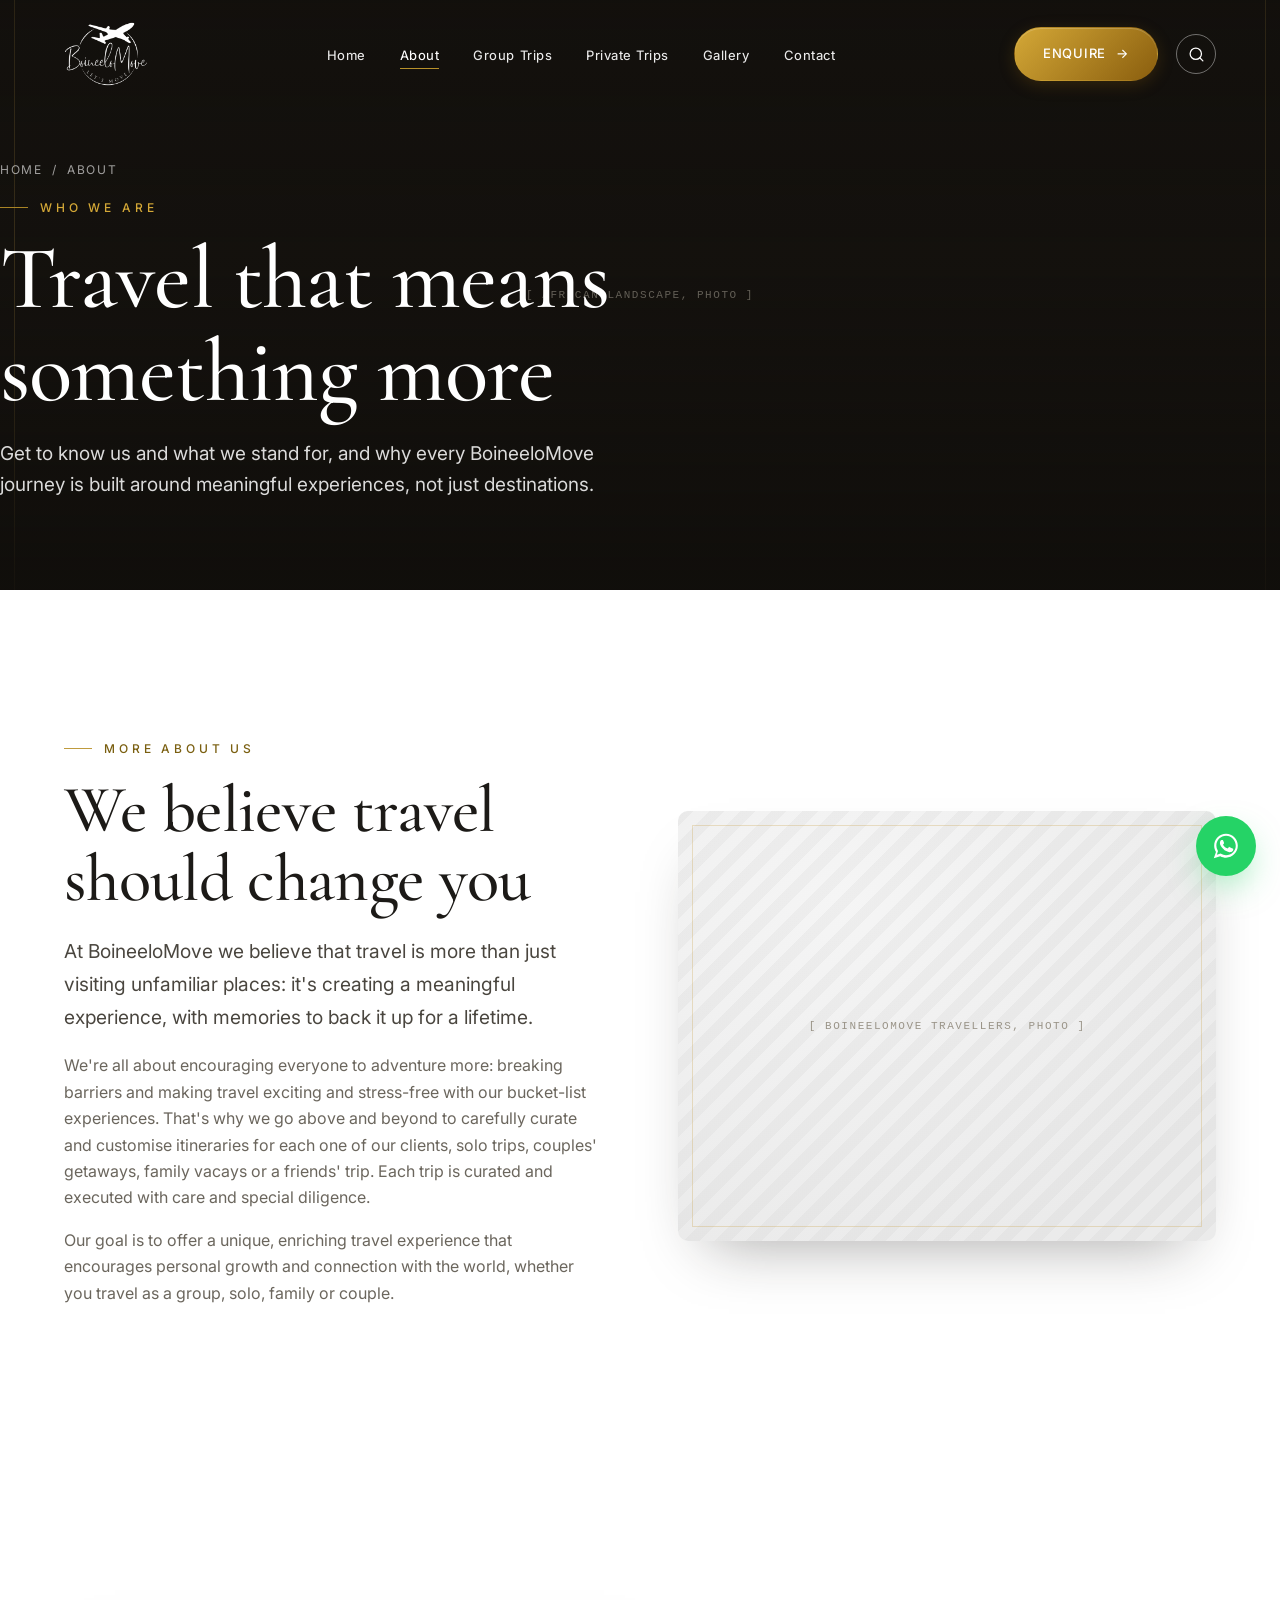
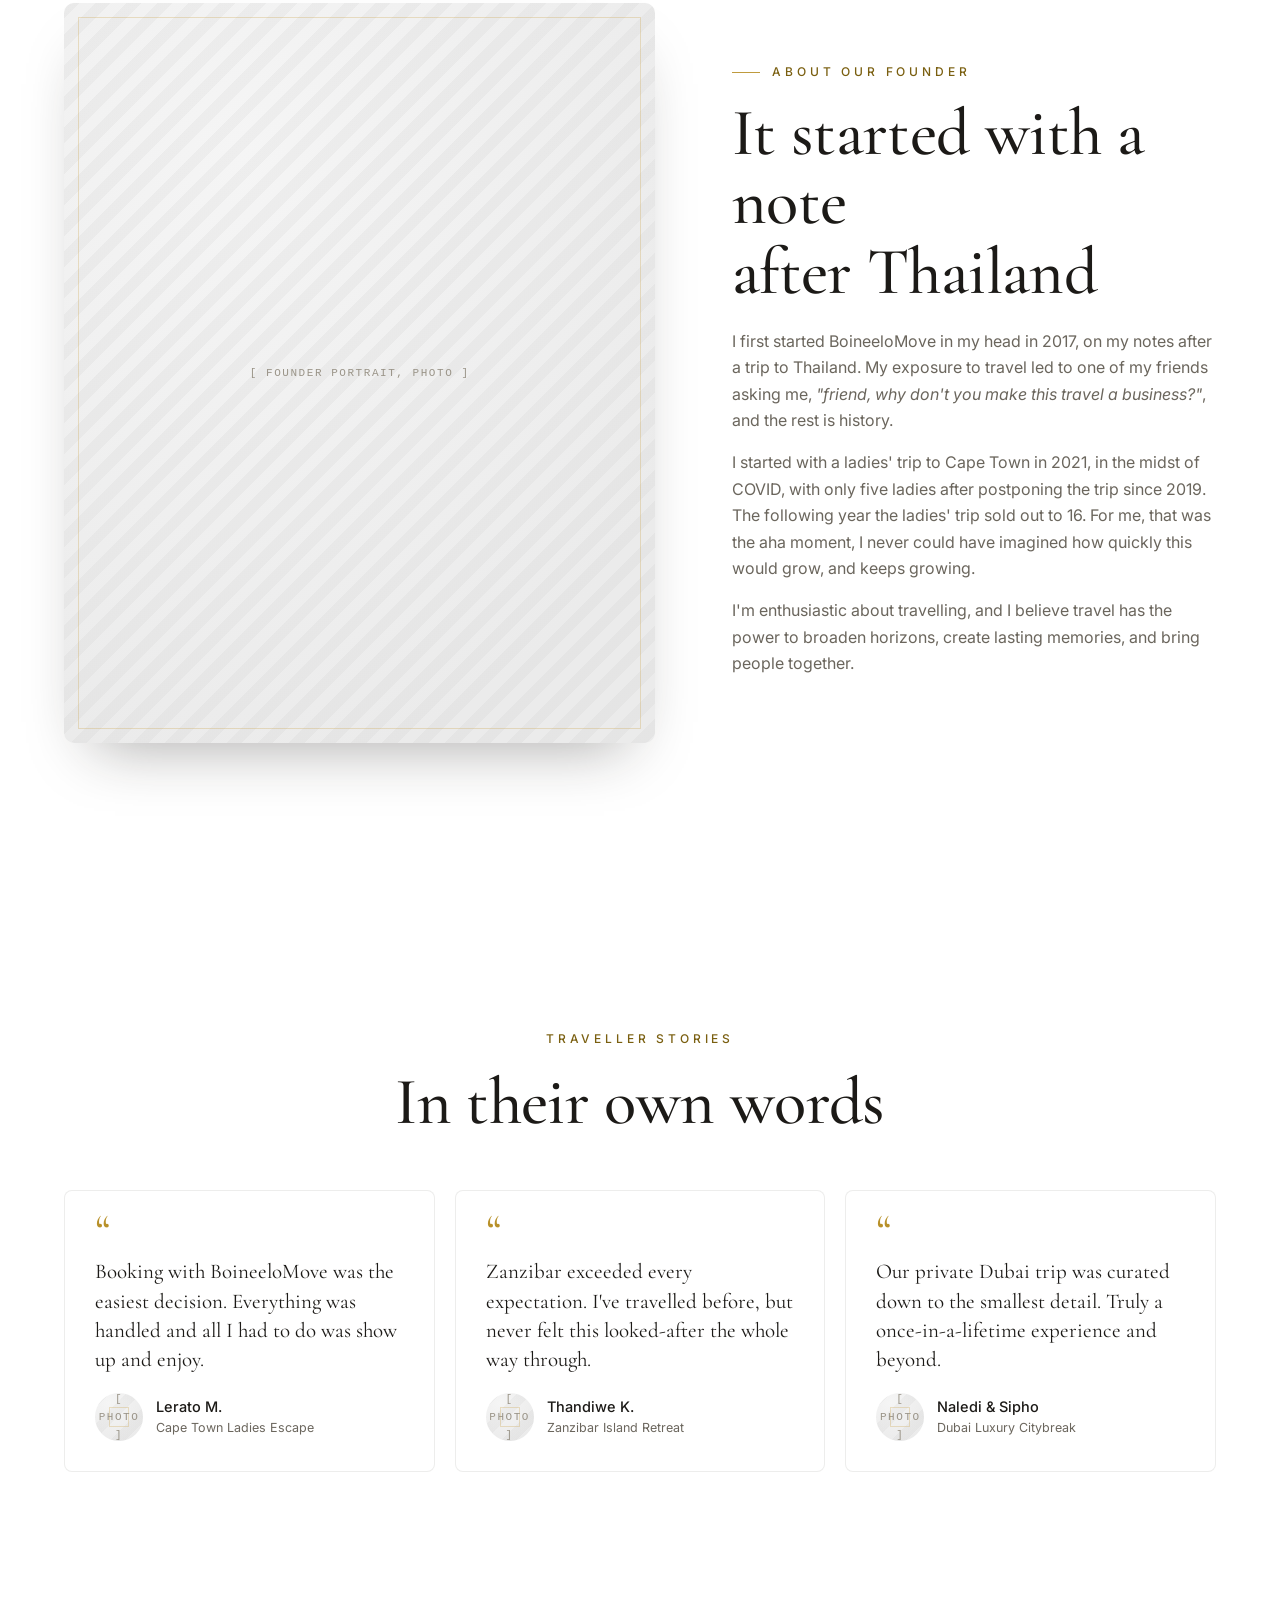
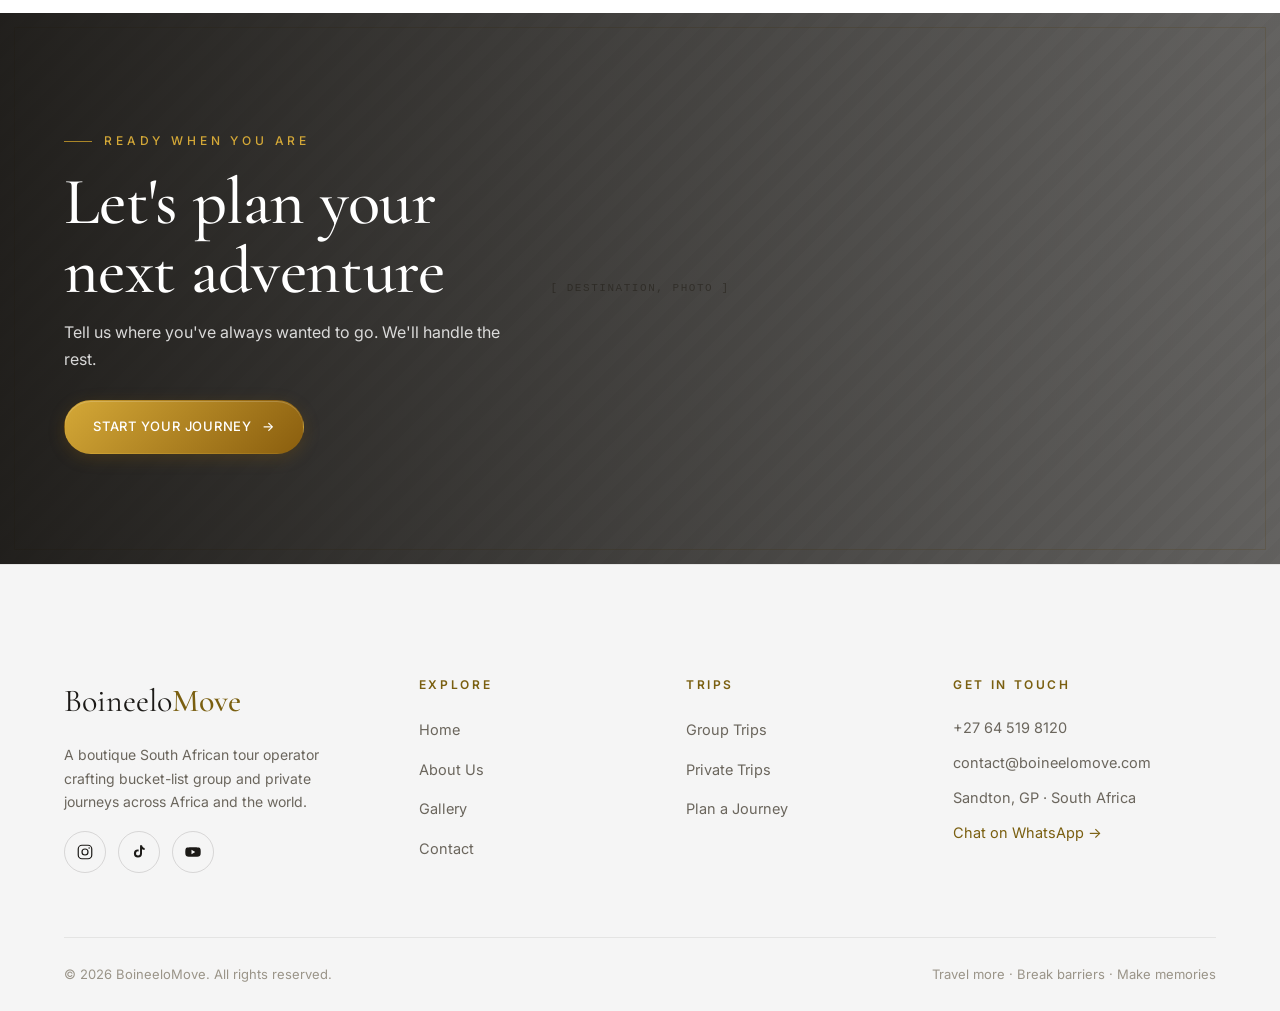
==== commit 9acbc6f5: "Use local logo PNG as favicon and nav logo" ====
--- a/about.html
+++ b/about.html
@@ -5,7 +5,7 @@
 <meta name="viewport" content="width=device-width, initial-scale=1.0" />
 <title>About Us | BoineeloMove</title>
 <meta name="description" content="Get to know BoineeloMove, a boutique South African tour operator turning bucket-list dreams into effortless, meaningful journeys." />
-<link rel="icon" type="image/svg+xml" href="favicon.svg" />
+<link rel="icon" type="image/png" href="uploads/gallery/imgi_1_Logo-removebg-preview-1.png" />
 <link rel="preconnect" href="https://fonts.googleapis.com" />
 <link rel="preconnect" href="https://fonts.gstatic.com" crossorigin />
 <link href="https://fonts.googleapis.com/css2?family=Cormorant+Garamond:ital,wght@0,400;0,500;0,600;1,400&family=Inter:wght@400;450;500;600&display=swap" rel="stylesheet" />
@@ -16,7 +16,7 @@
 <!-- NAV -->
 <nav class="nav">
   <a href="index.html" class="nav__logo" aria-label="BoineeloMove home">
-    <img src="https://boineelomove.com/wp-content/uploads/2023/07/Logo-removebg-preview-1.png" alt="BoineeloMove" onerror="this.style.display='none'; this.nextElementSibling.style.display='inline';" />
+    <img src="uploads/gallery/imgi_1_Logo-removebg-preview-1.png" alt="BoineeloMove" onerror="this.style.display='none'; this.nextElementSibling.style.display='inline';" />
     <span class="mark" style="display:none;">Boineelo<b>Move</b></span>
   </a>
   <ul class="nav__links">
@@ -171,3 +171,5 @@
 <script src="assets/site.js"></script>
 </body>
 </html>
+
+
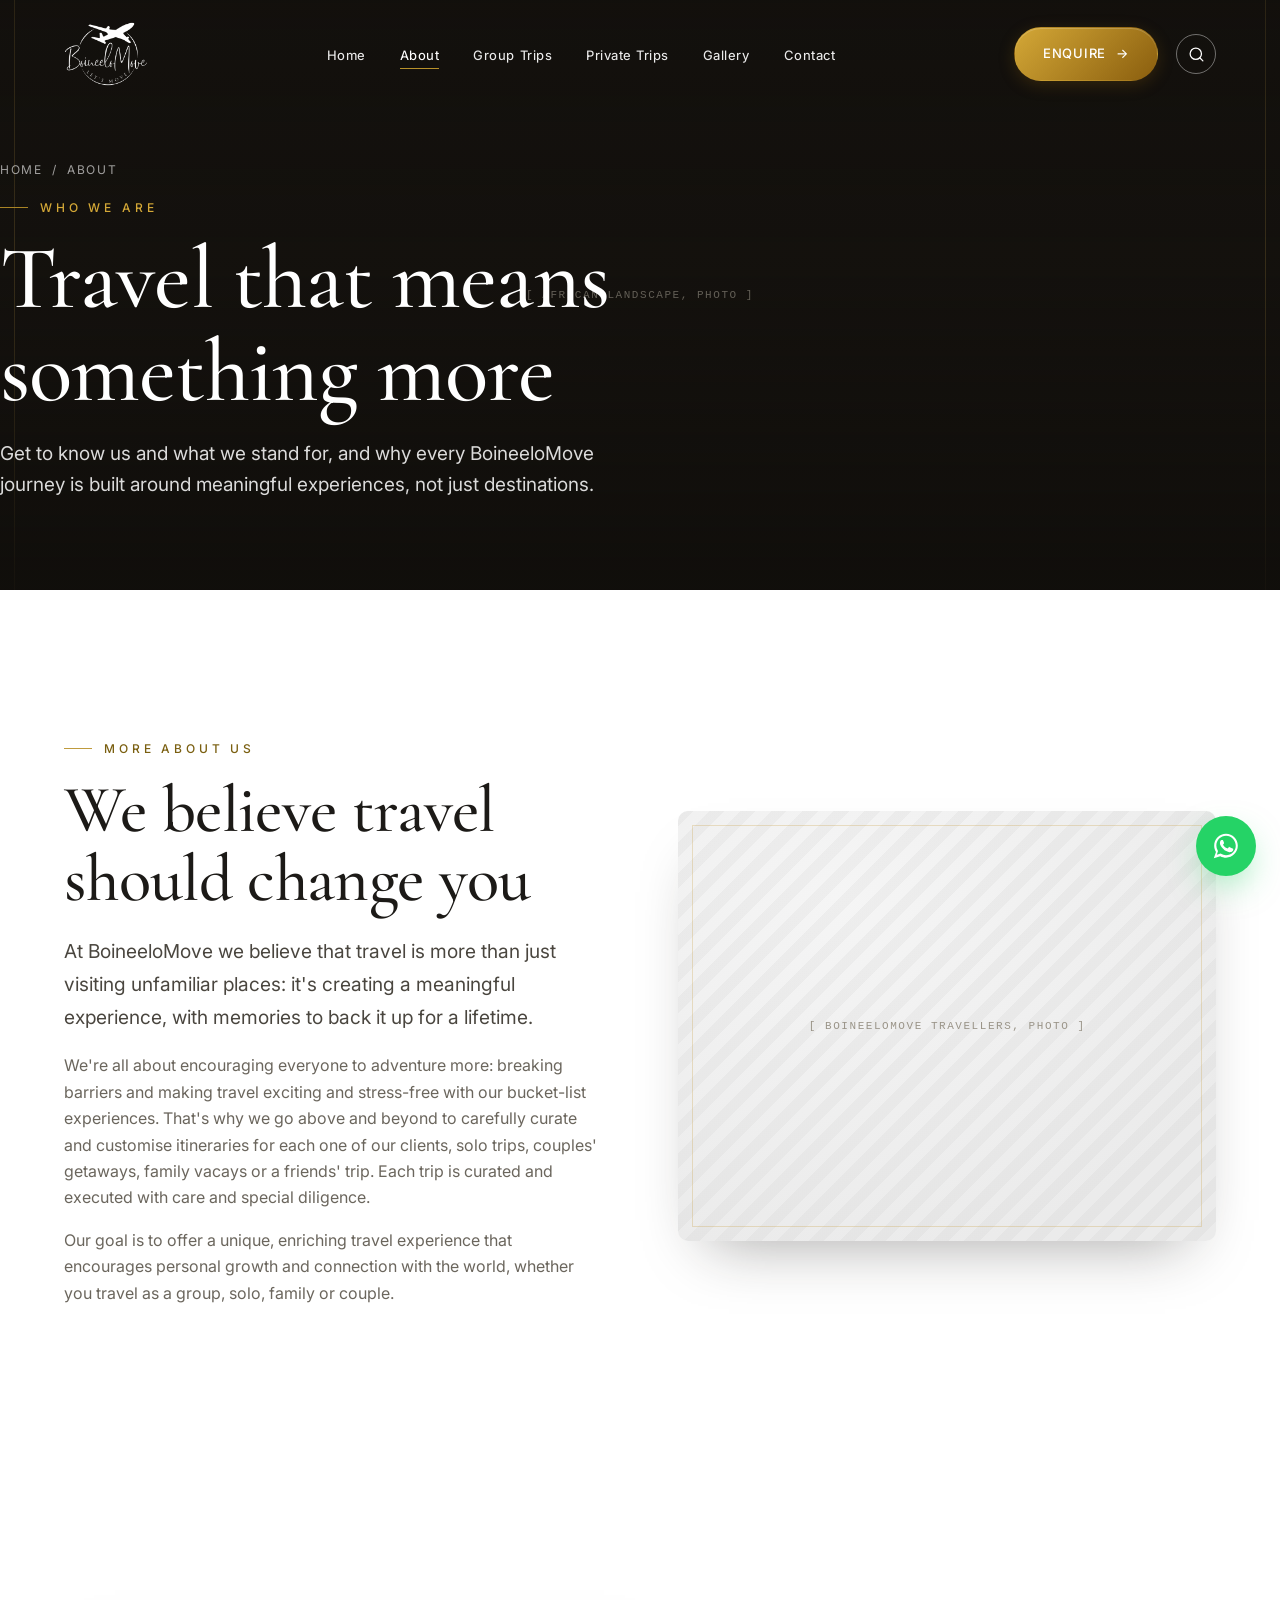
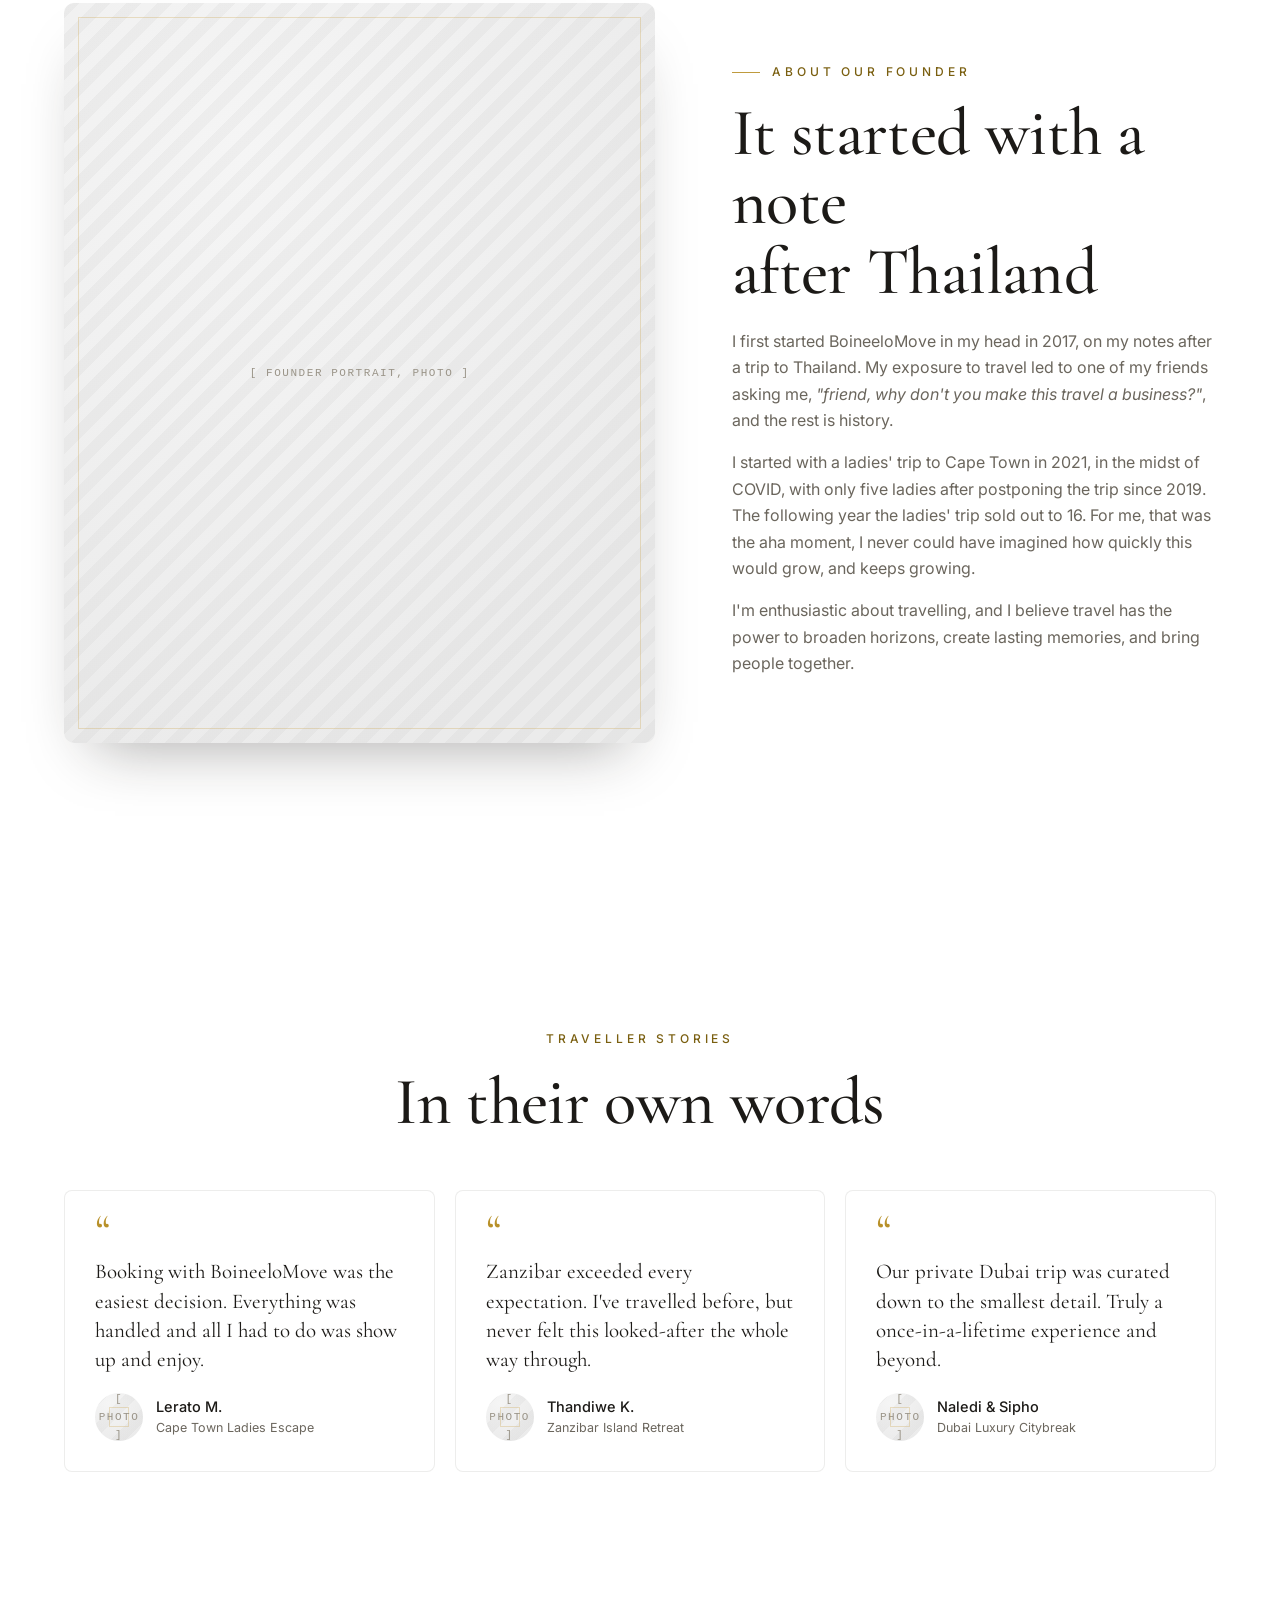
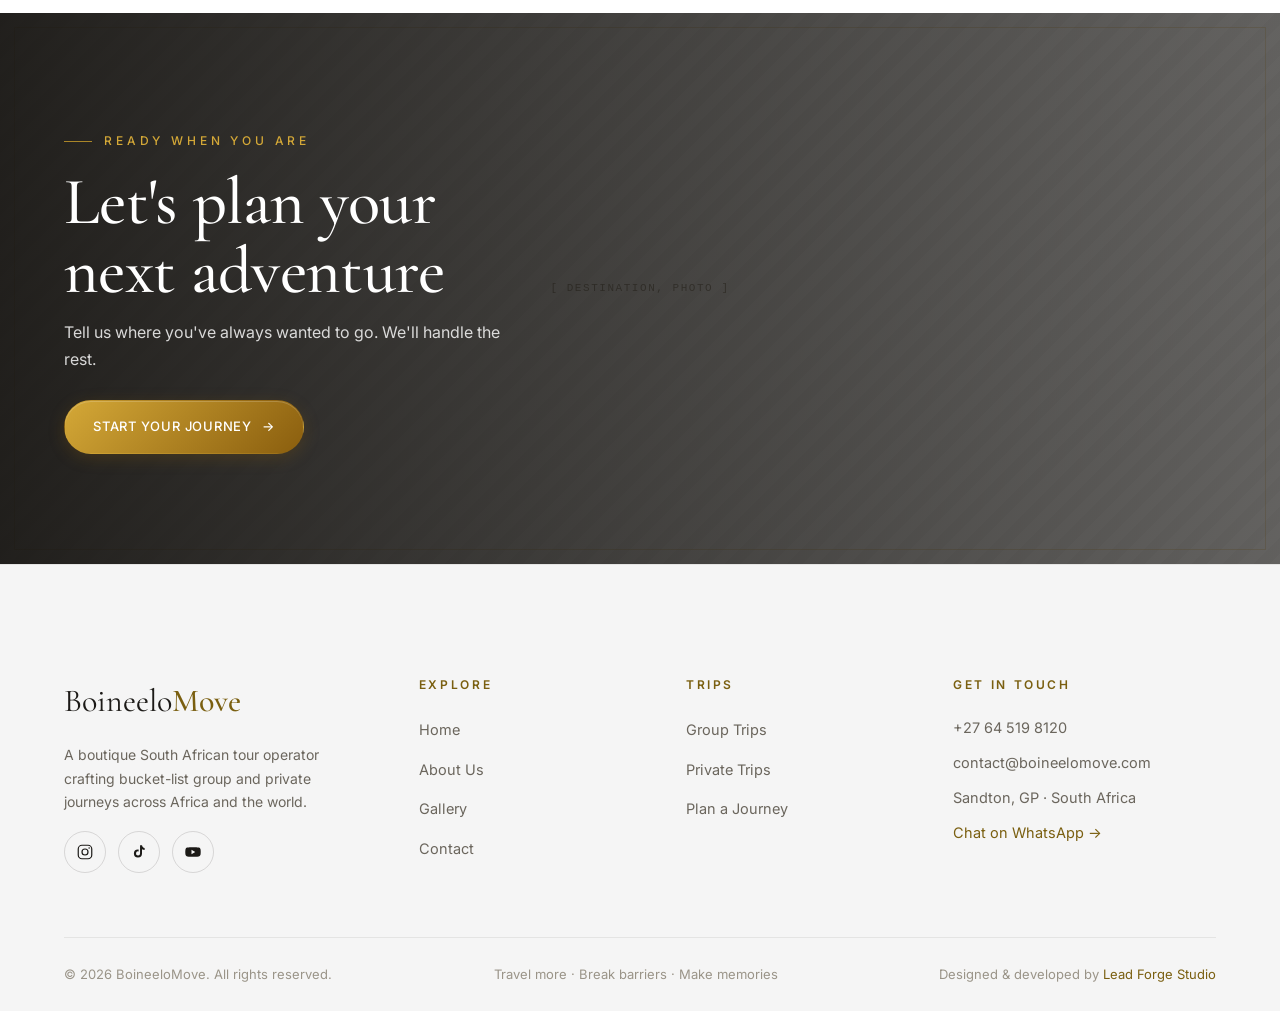
==== commit 05bc0e5a: "Add Lead Forge Studio credit to footer" ====
--- a/about.html
+++ b/about.html
@@ -1,4 +1,4 @@
-﻿<!DOCTYPE html>
+<!DOCTYPE html>
 <html lang="en">
 <head>
 <meta charset="UTF-8" />
@@ -159,7 +159,7 @@
       <div><h4>Trips</h4><ul><li><a href="group-trips.html">Group Trips</a></li><li><a href="private-trips.html">Private Trips</a></li><li><a href="contact.html">Plan a Journey</a></li></ul></div>
       <div class="footer__contact"><h4>Get in touch</h4><a href="tel:+27645198120">+27 64 519 8120</a><a href="mailto:contact@boineelomove.com">contact@boineelomove.com</a><span>Sandton, GP · South Africa</span><a href="https://wa.me/27645198120" target="_blank" rel="noopener" style="color:var(--gold-deep);">Chat on WhatsApp →</a></div>
     </div>
-    <div class="footer__bottom"><span>© <span data-year>2026</span> BoineeloMove. All rights reserved.</span><span>Travel more · Break barriers · Make memories</span></div>
+    <div class="footer__bottom"><span>© <span data-year>2026</span> BoineeloMove. All rights reserved.</span><span>Travel more · Break barriers · Make memories</span><span>Designed &amp; developed by <a href="https://leadforgestudio.co.za/" target="_blank" rel="noopener" style="color:var(--gold-deep);">Lead Forge Studio</a></span></div>
   </div>
 </footer>
 
--- a/assets/site.css
+++ b/assets/site.css
@@ -215,6 +215,54 @@
 /* ============================================================
    FOOTER
    ============================================================ */
+/* ---- YouTube carousel ---- */
+.yt-section{ background:var(--bg-2); }
+.yt-stage{
+  position:relative; display:flex; justify-content:center; align-items:center;
+  height:540px; perspective:1100px;
+}
+.yt-cards{ position:relative; width:260px; height:462px; }
+.yt-card{
+  position:absolute; inset:0; width:260px; aspect-ratio:9/16;
+  border-radius:16px; overflow:hidden;
+  transition:transform .55s cubic-bezier(.25,.46,.45,.94), opacity .55s, box-shadow .55s;
+  cursor:pointer;
+}
+.yt-card[data-pos="center"]{
+  transform:translateX(0) scale(1) rotateY(0deg);
+  z-index:3; opacity:1; cursor:default;
+  box-shadow:0 32px 80px -20px rgba(28,26,23,.35);
+}
+.yt-card[data-pos="left"]{
+  transform:translateX(-240px) scale(0.76) rotateY(22deg);
+  z-index:1; opacity:1;
+  box-shadow:0 12px 32px -12px rgba(28,26,23,.18);
+}
+.yt-card[data-pos="right"]{
+  transform:translateX(240px) scale(0.76) rotateY(-22deg);
+  z-index:1; opacity:1;
+  box-shadow:0 12px 32px -12px rgba(28,26,23,.18);
+}
+.yt-card iframe, .yt-card img{
+  position:absolute; inset:0; width:100%; height:100%; border:0; object-fit:cover;
+}
+.yt-arrow{
+  position:absolute; top:50%; transform:translateY(-50%);
+  width:44px; height:44px; border-radius:50%; border:1px solid var(--line);
+  background:#fff; color:var(--text); display:grid; place-items:center;
+  cursor:pointer; z-index:10; transition:background .25s, color .25s, border-color .25s;
+}
+.yt-arrow:hover{ background:var(--gold); color:#fff; border-color:var(--gold); }
+.yt-prev{ left:0; }
+.yt-next{ right:0; }
+@media(max-width:600px){
+  .yt-stage{ height:480px; }
+  .yt-card[data-pos="left"]{ transform:translateX(-170px) scale(0.72) rotateY(22deg); }
+  .yt-card[data-pos="right"]{ transform:translateX(170px) scale(0.72) rotateY(-22deg); }
+  .yt-prev{ left:-4px; }
+  .yt-next{ right:-4px; }
+}
+
 .footer{ background:#f5f5f5; border-top:1px solid var(--line-2); padding-top:clamp(64px,9vw,110px); }
 .footer__top{ display:grid; grid-template-columns:1.4fr 1fr 1fr 1.2fr; gap:48px; padding-bottom:64px; }
 .footer__brand .mark{ font-family:var(--serif); font-size:32px; }
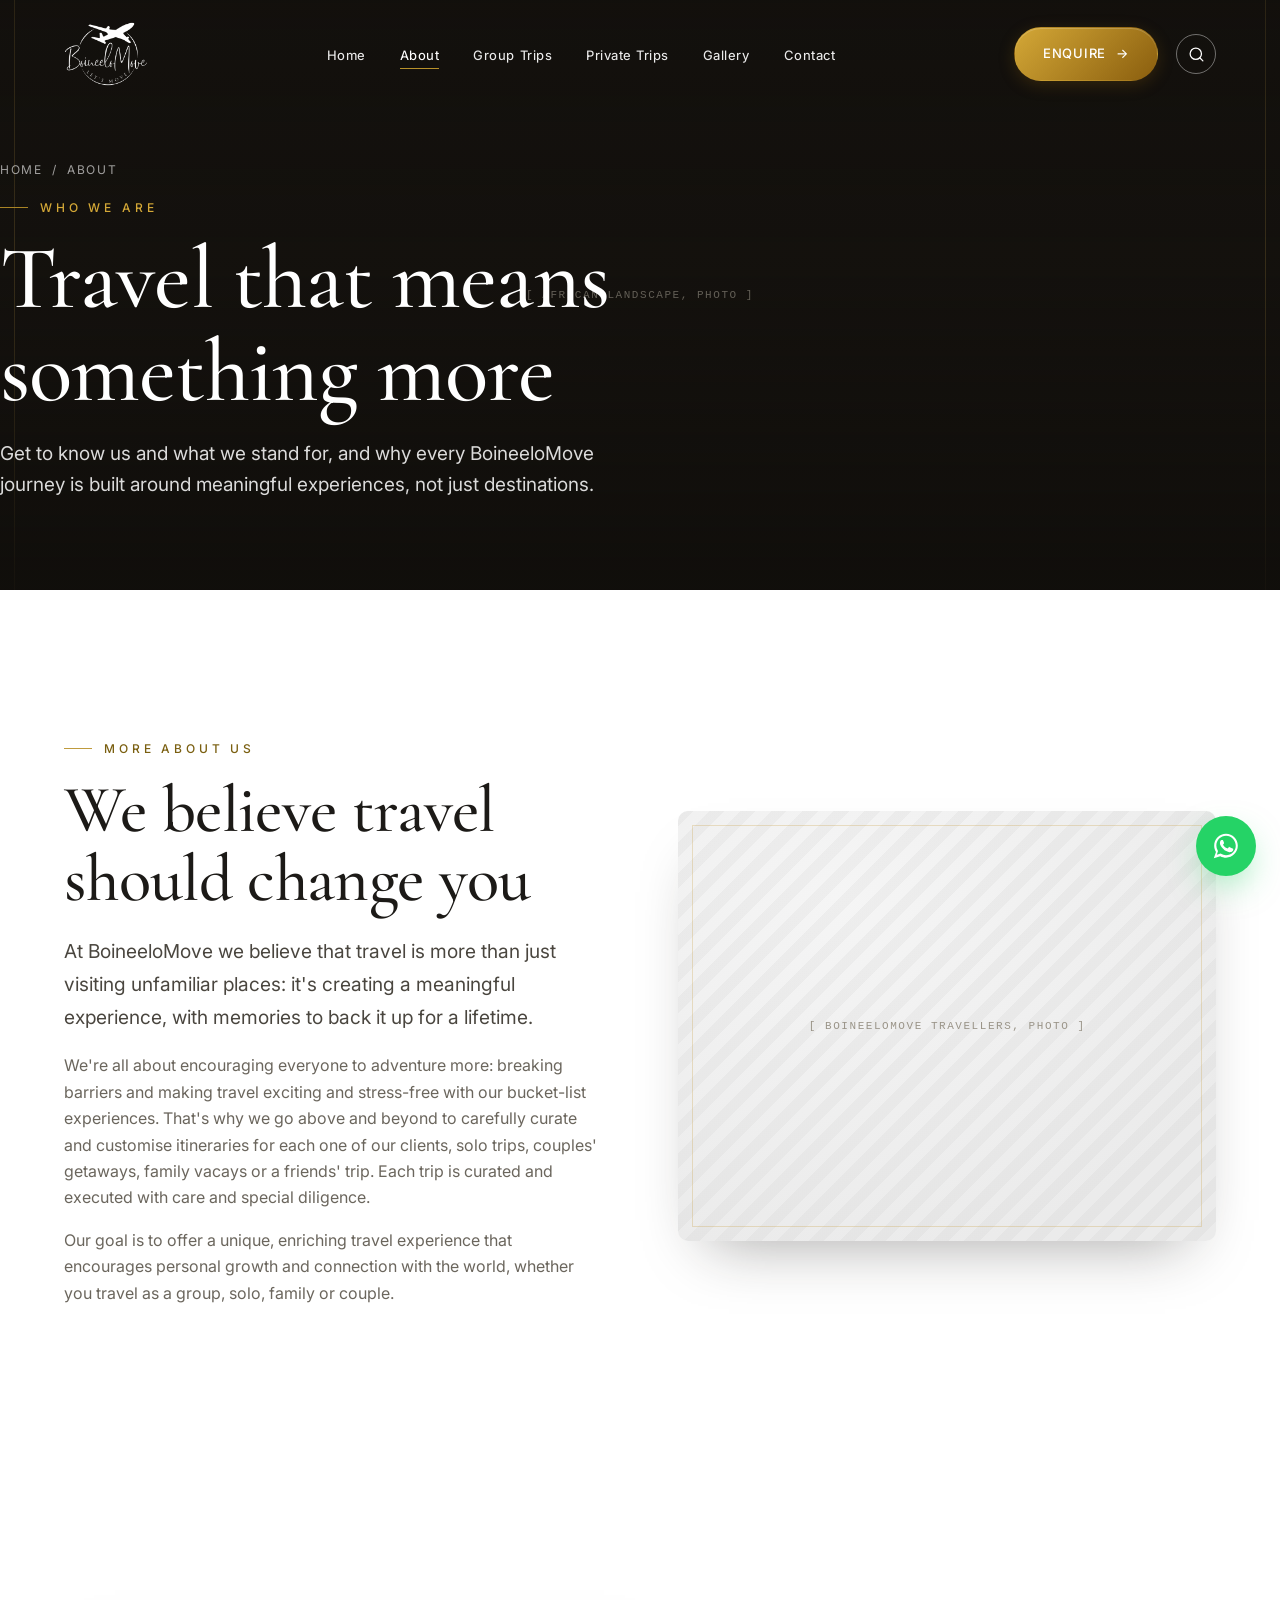
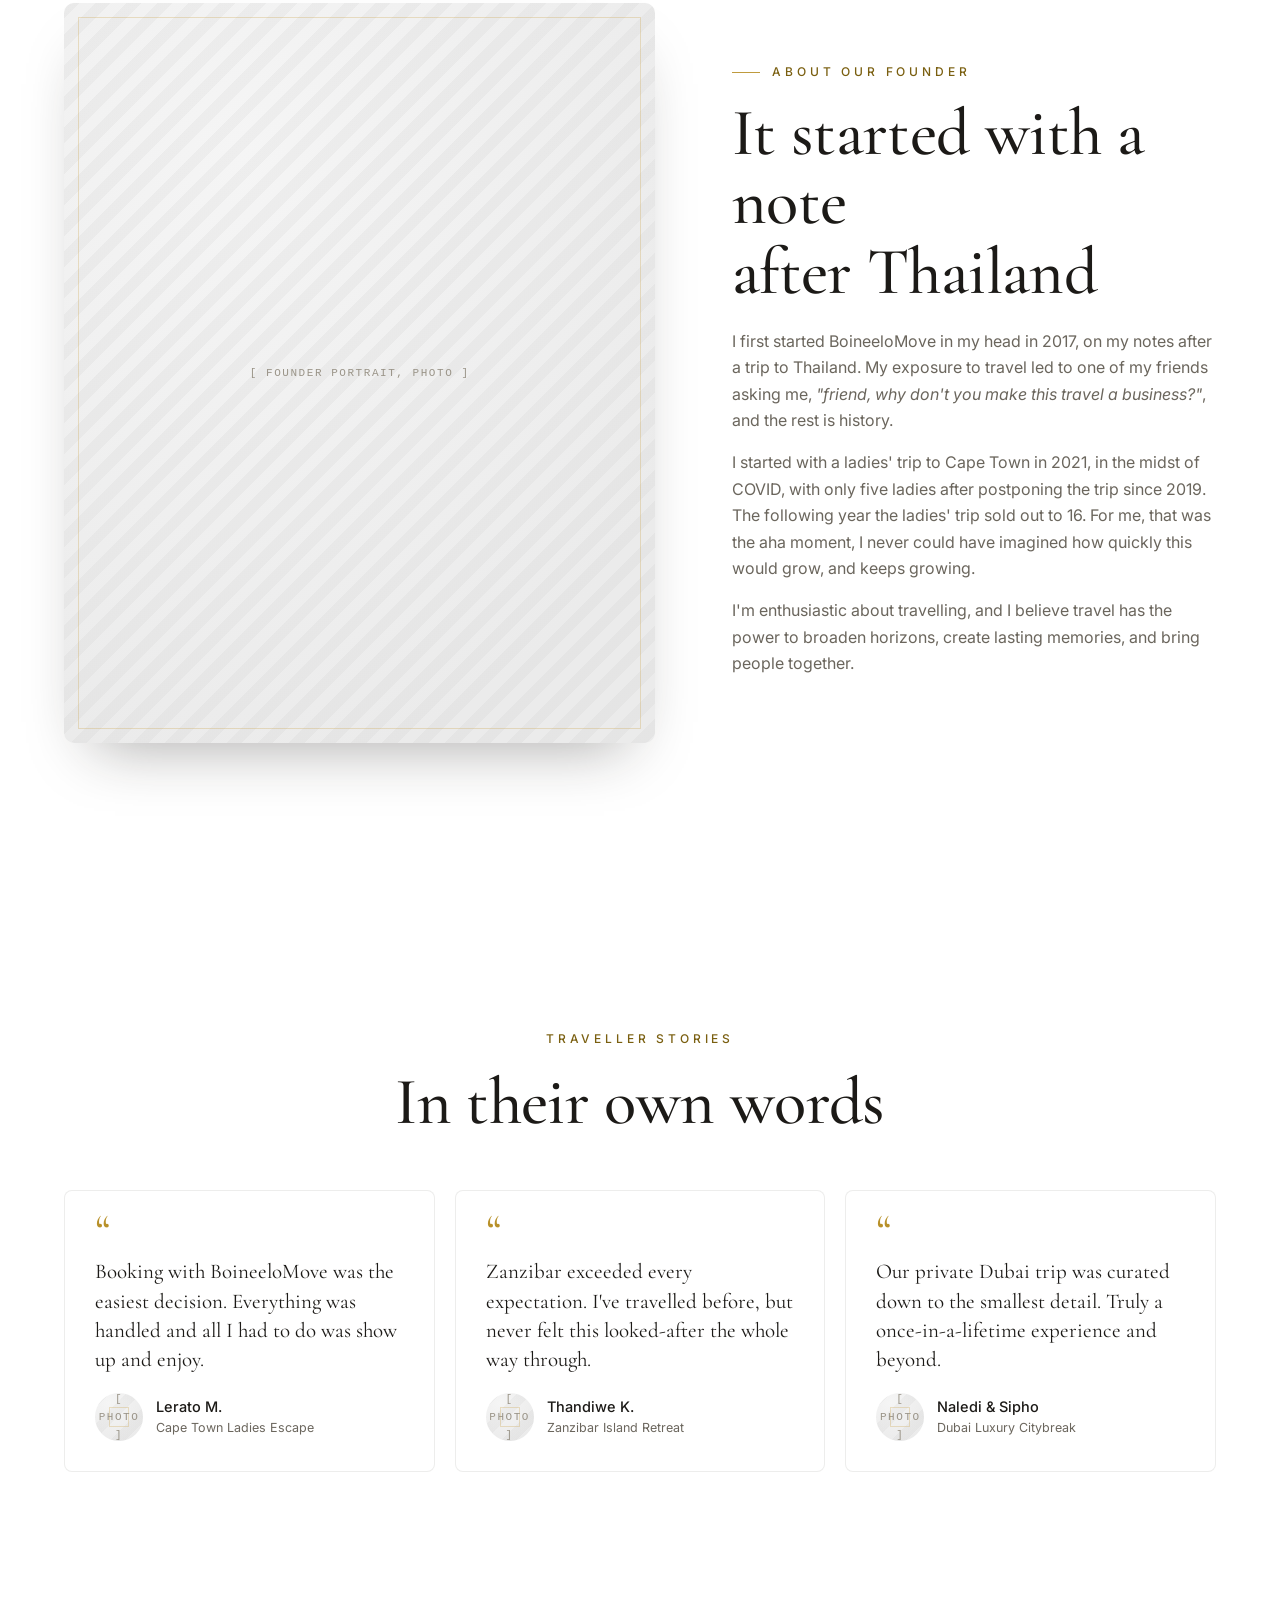
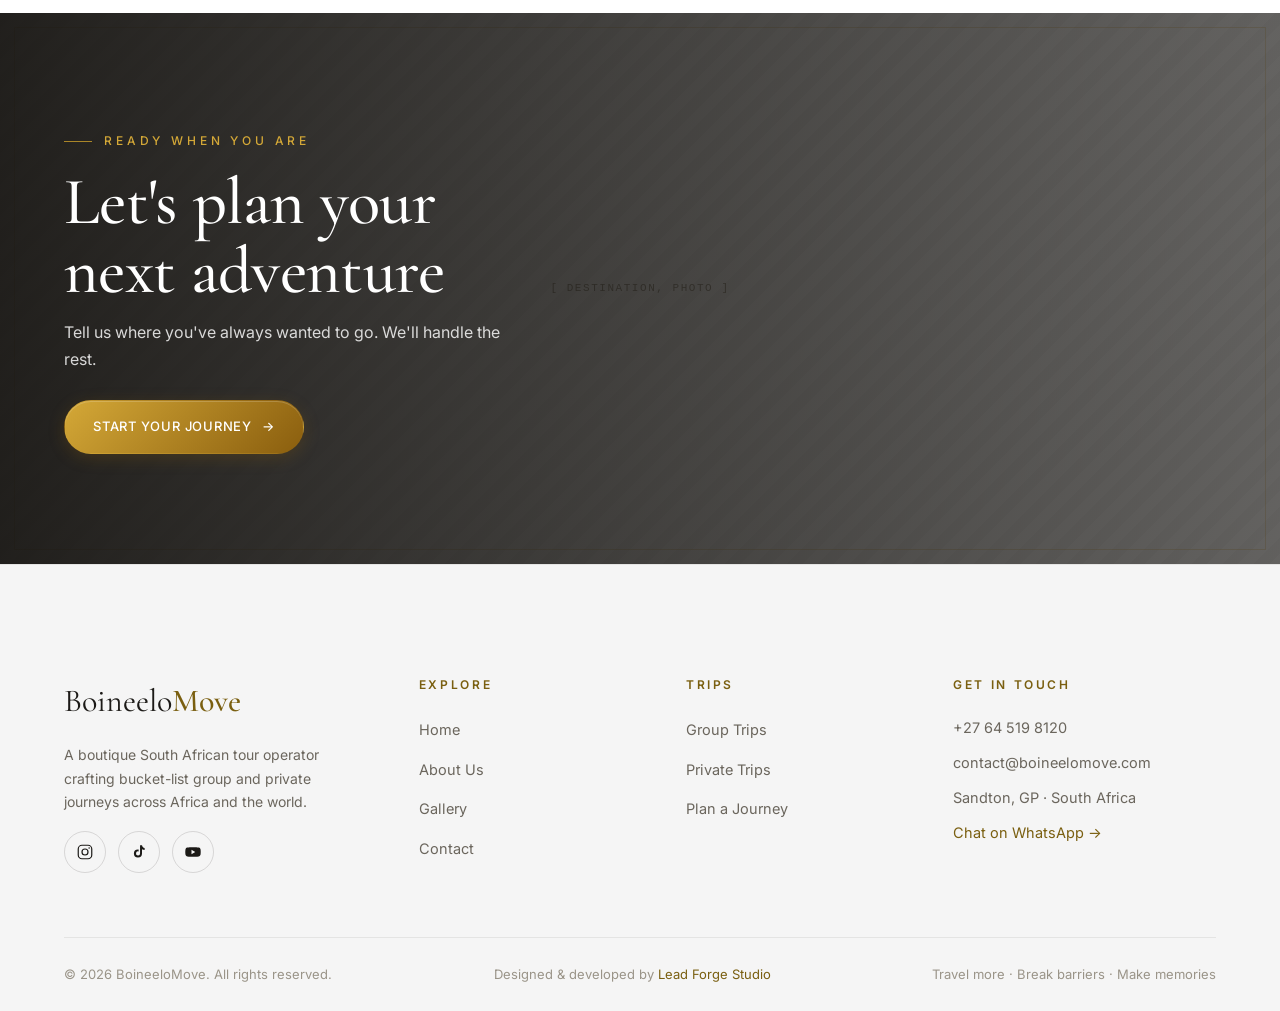
==== commit 6091841f: "Move Lead Forge Studio credit to center of footer" ====
--- a/about.html
+++ b/about.html
@@ -159,7 +159,7 @@
       <div><h4>Trips</h4><ul><li><a href="group-trips.html">Group Trips</a></li><li><a href="private-trips.html">Private Trips</a></li><li><a href="contact.html">Plan a Journey</a></li></ul></div>
       <div class="footer__contact"><h4>Get in touch</h4><a href="tel:+27645198120">+27 64 519 8120</a><a href="mailto:contact@boineelomove.com">contact@boineelomove.com</a><span>Sandton, GP · South Africa</span><a href="https://wa.me/27645198120" target="_blank" rel="noopener" style="color:var(--gold-deep);">Chat on WhatsApp →</a></div>
     </div>
-    <div class="footer__bottom"><span>© <span data-year>2026</span> BoineeloMove. All rights reserved.</span><span>Travel more · Break barriers · Make memories</span><span>Designed &amp; developed by <a href="https://leadforgestudio.co.za/" target="_blank" rel="noopener" style="color:var(--gold-deep);">Lead Forge Studio</a></span></div>
+    <div class="footer__bottom"><span>© <span data-year>2026</span> BoineeloMove. All rights reserved.</span><span>Designed &amp; developed by <a href="https://leadforgestudio.co.za/" target="_blank" rel="noopener" style="color:var(--gold-deep);">Lead Forge Studio</a></span><span>Travel more · Break barriers · Make memories</span></div>
   </div>
 </footer>
 
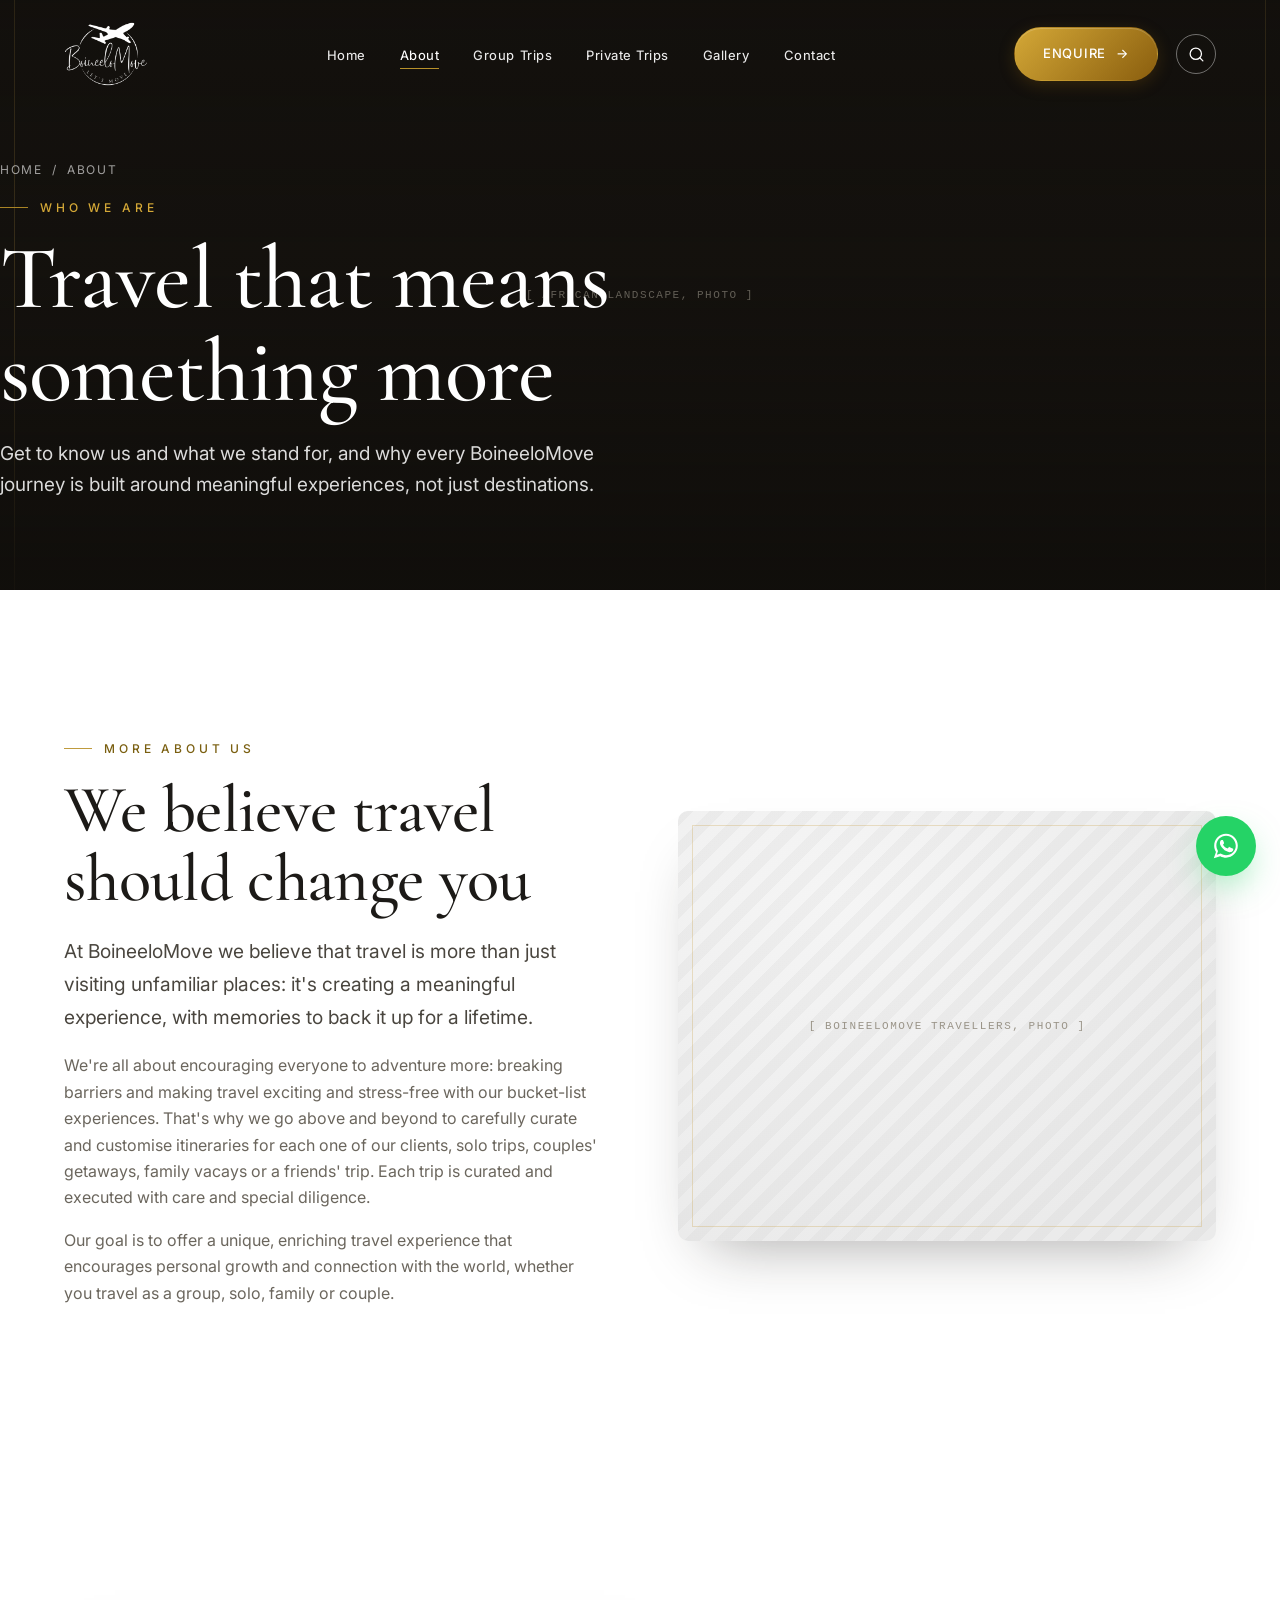
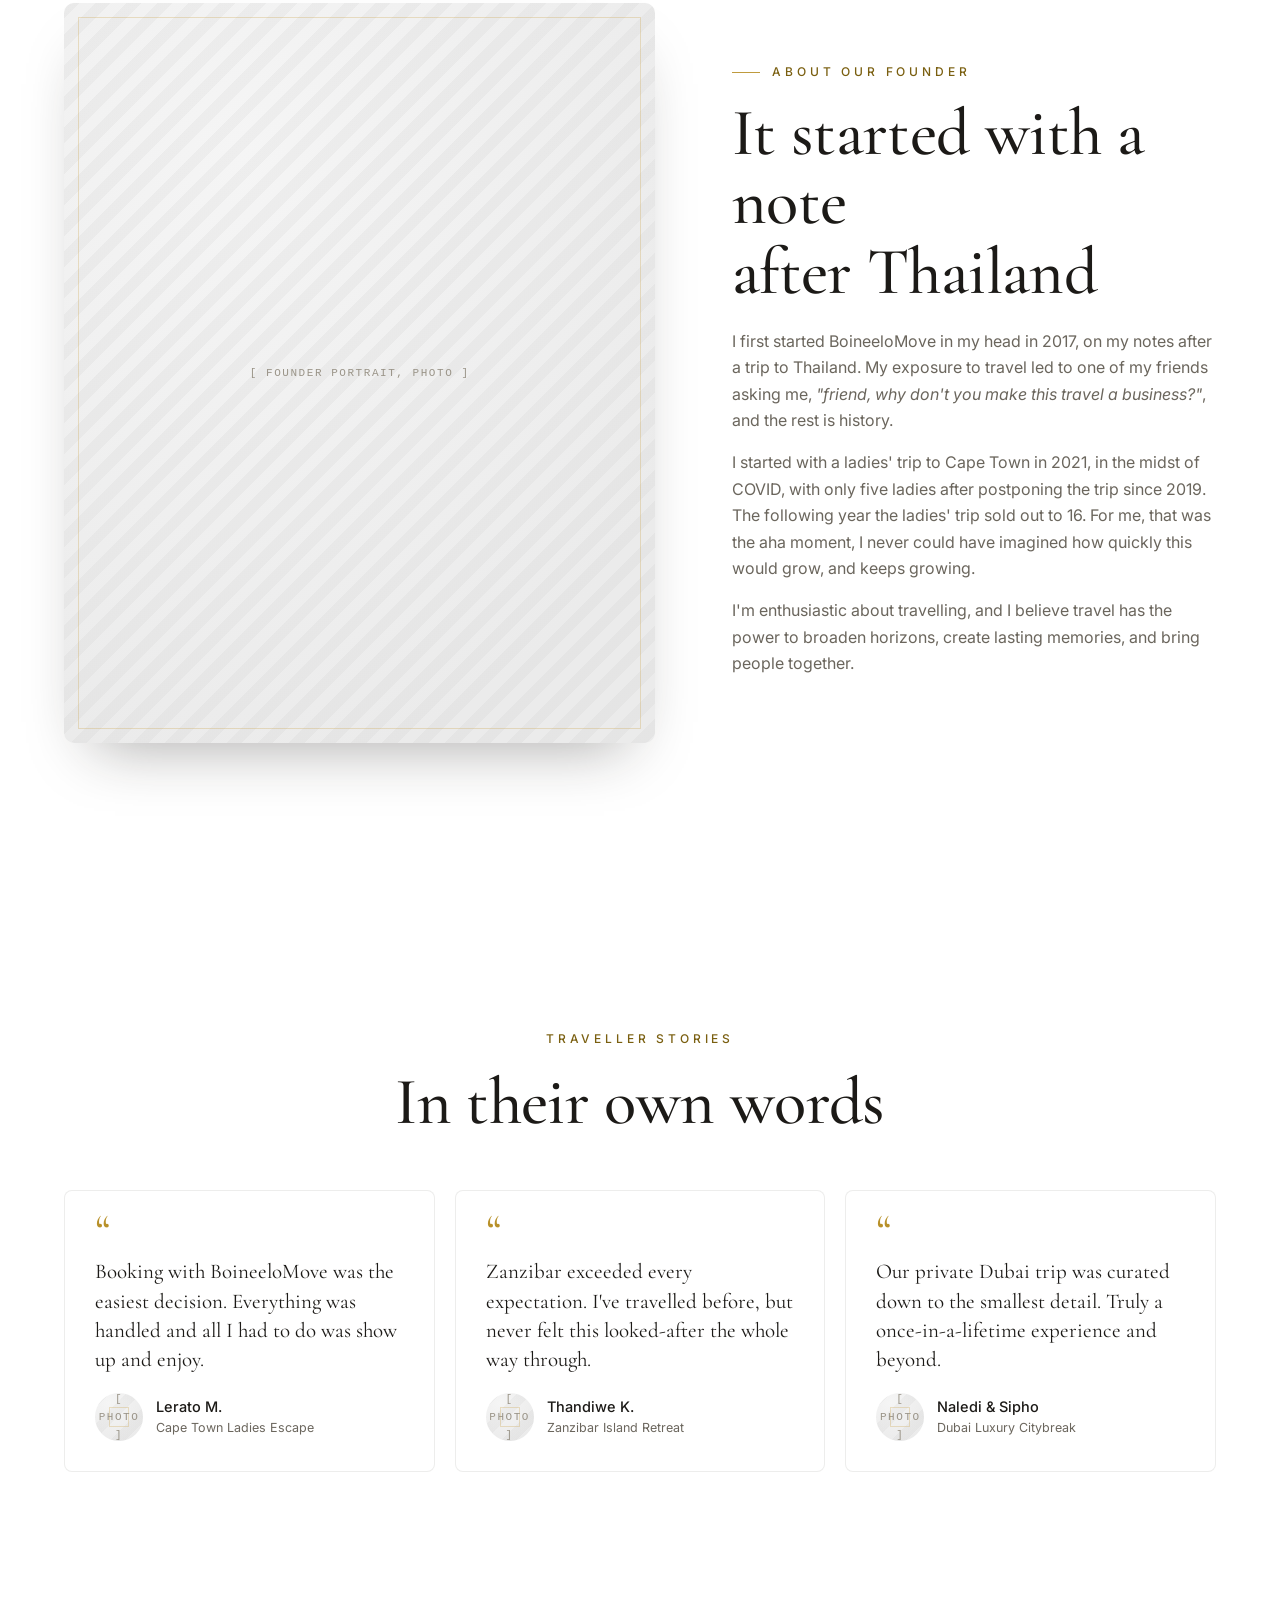
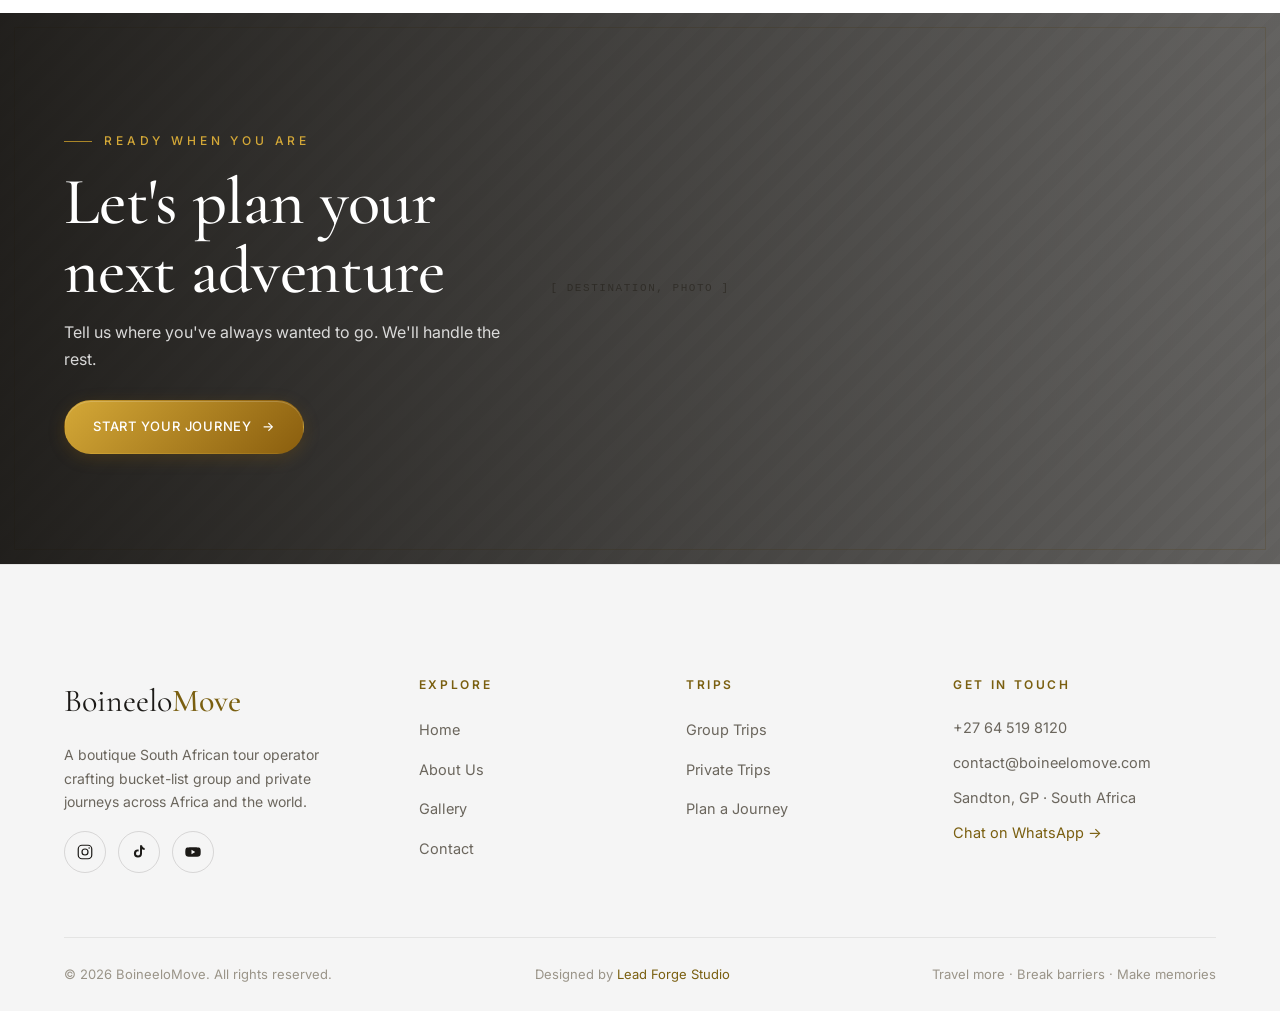
==== commit d65e0c0d: "Update footer credit to Designed by Lead Forge Studio" ====
--- a/about.html
+++ b/about.html
@@ -159,7 +159,7 @@
       <div><h4>Trips</h4><ul><li><a href="group-trips.html">Group Trips</a></li><li><a href="private-trips.html">Private Trips</a></li><li><a href="contact.html">Plan a Journey</a></li></ul></div>
       <div class="footer__contact"><h4>Get in touch</h4><a href="tel:+27645198120">+27 64 519 8120</a><a href="mailto:contact@boineelomove.com">contact@boineelomove.com</a><span>Sandton, GP · South Africa</span><a href="https://wa.me/27645198120" target="_blank" rel="noopener" style="color:var(--gold-deep);">Chat on WhatsApp →</a></div>
     </div>
-    <div class="footer__bottom"><span>© <span data-year>2026</span> BoineeloMove. All rights reserved.</span><span>Designed &amp; developed by <a href="https://leadforgestudio.co.za/" target="_blank" rel="noopener" style="color:var(--gold-deep);">Lead Forge Studio</a></span><span>Travel more · Break barriers · Make memories</span></div>
+    <div class="footer__bottom"><span>© <span data-year>2026</span> BoineeloMove. All rights reserved.</span><span>Designed by <a href="https://leadforgestudio.co.za/" target="_blank" rel="noopener" style="color:var(--gold-deep);">Lead Forge Studio</a></span><span>Travel more · Break barriers · Make memories</span></div>
   </div>
 </footer>
 
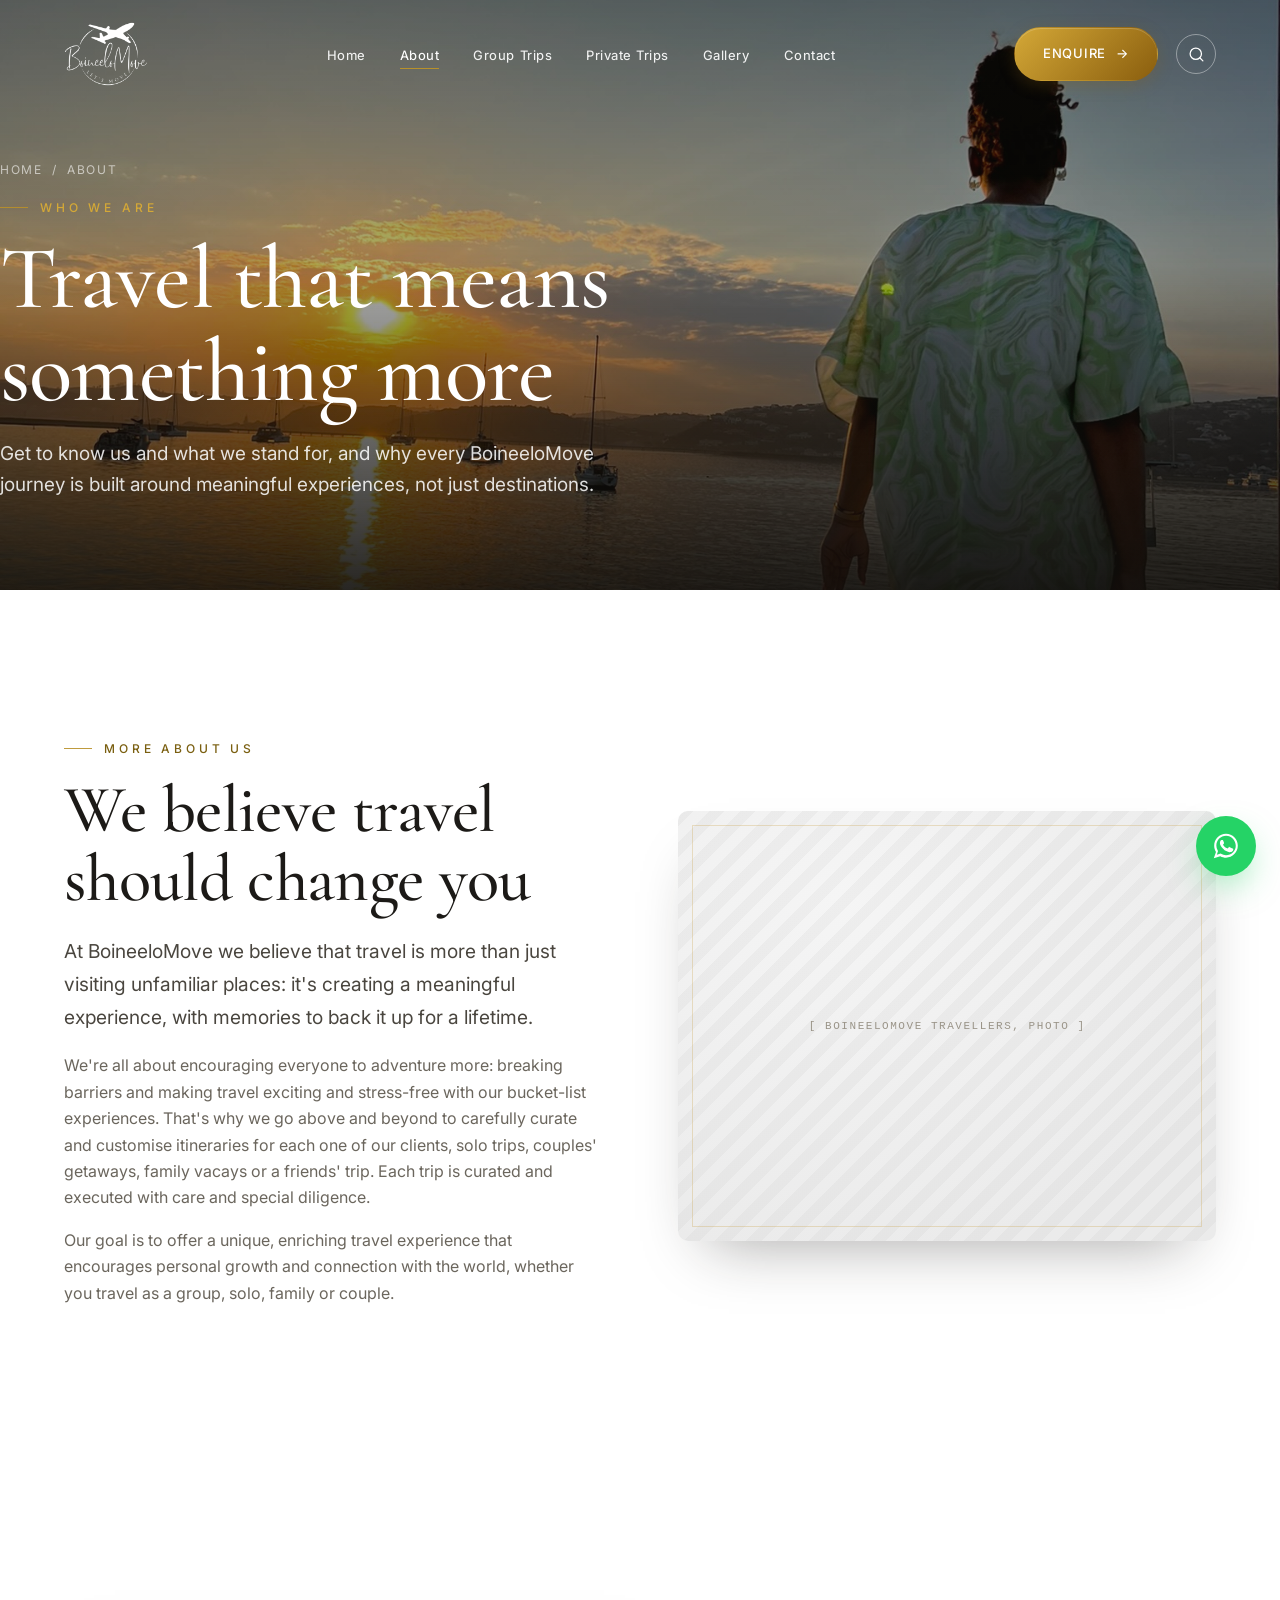
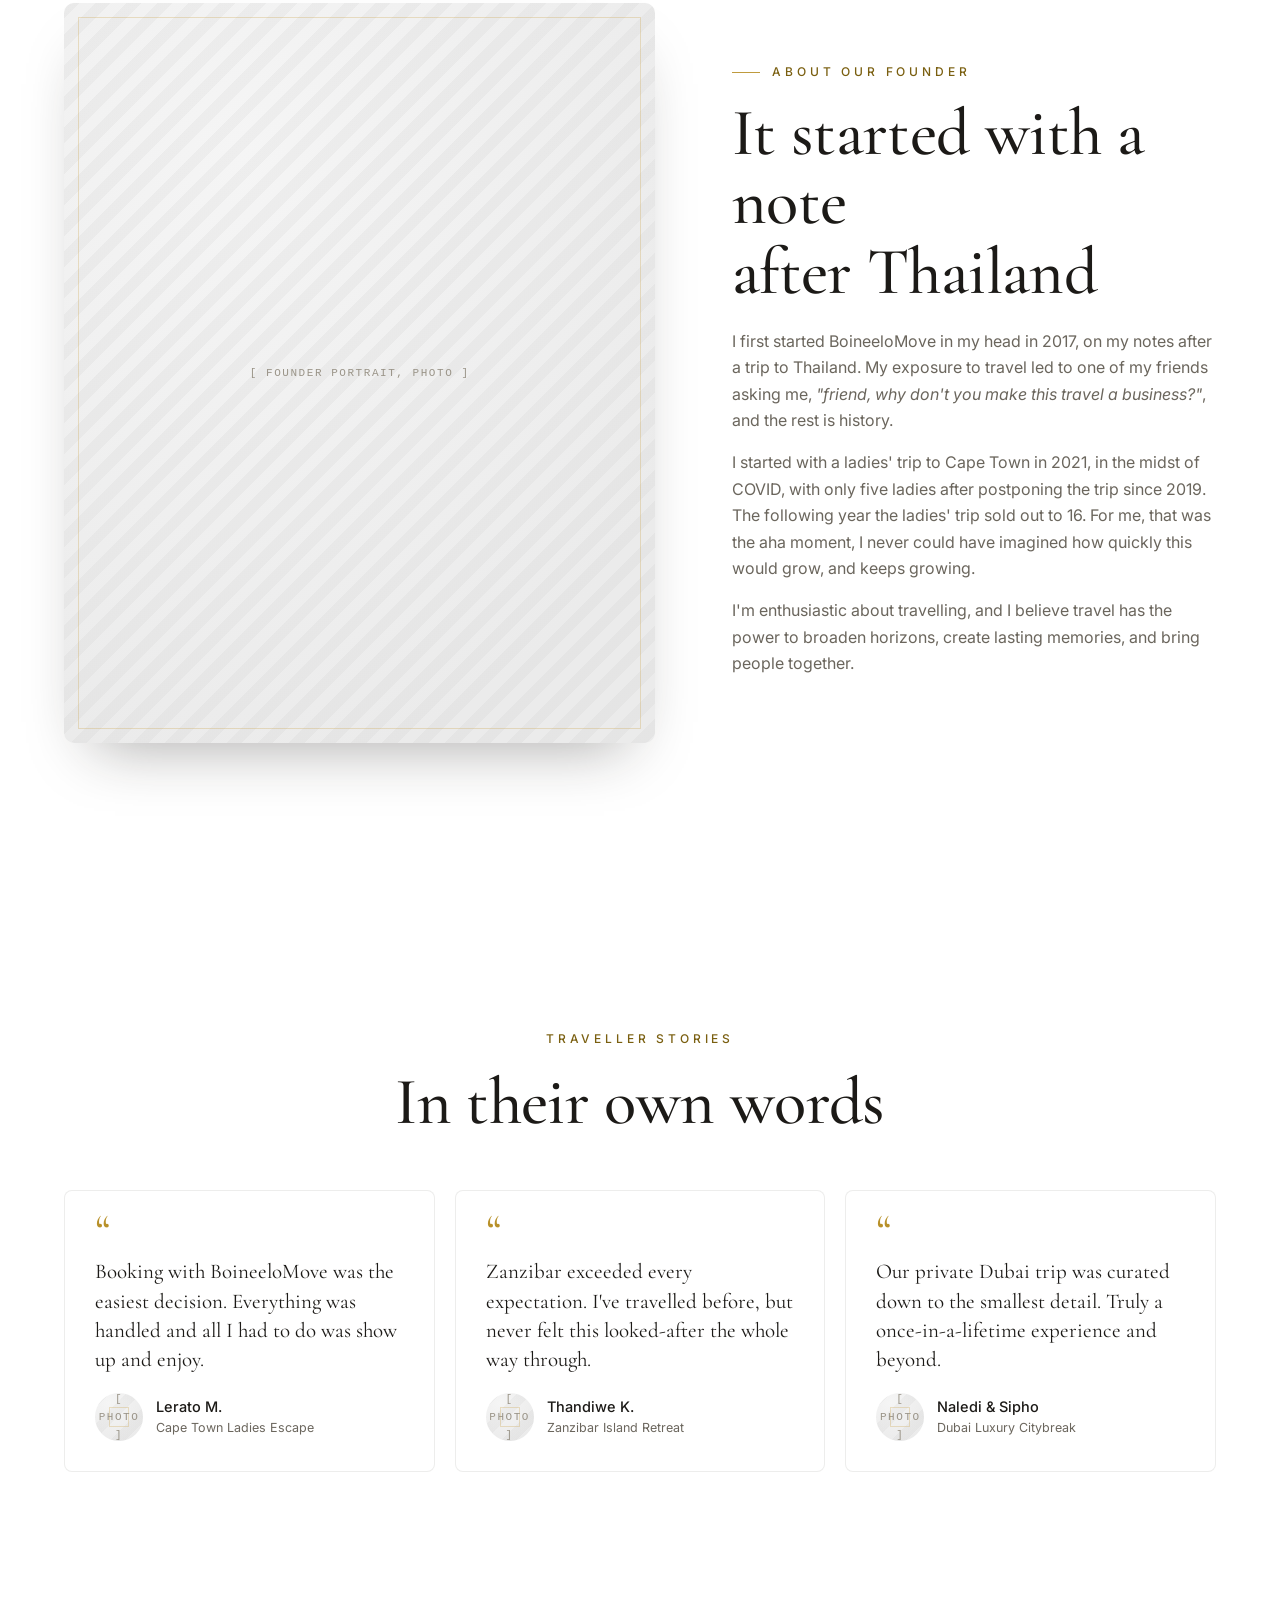
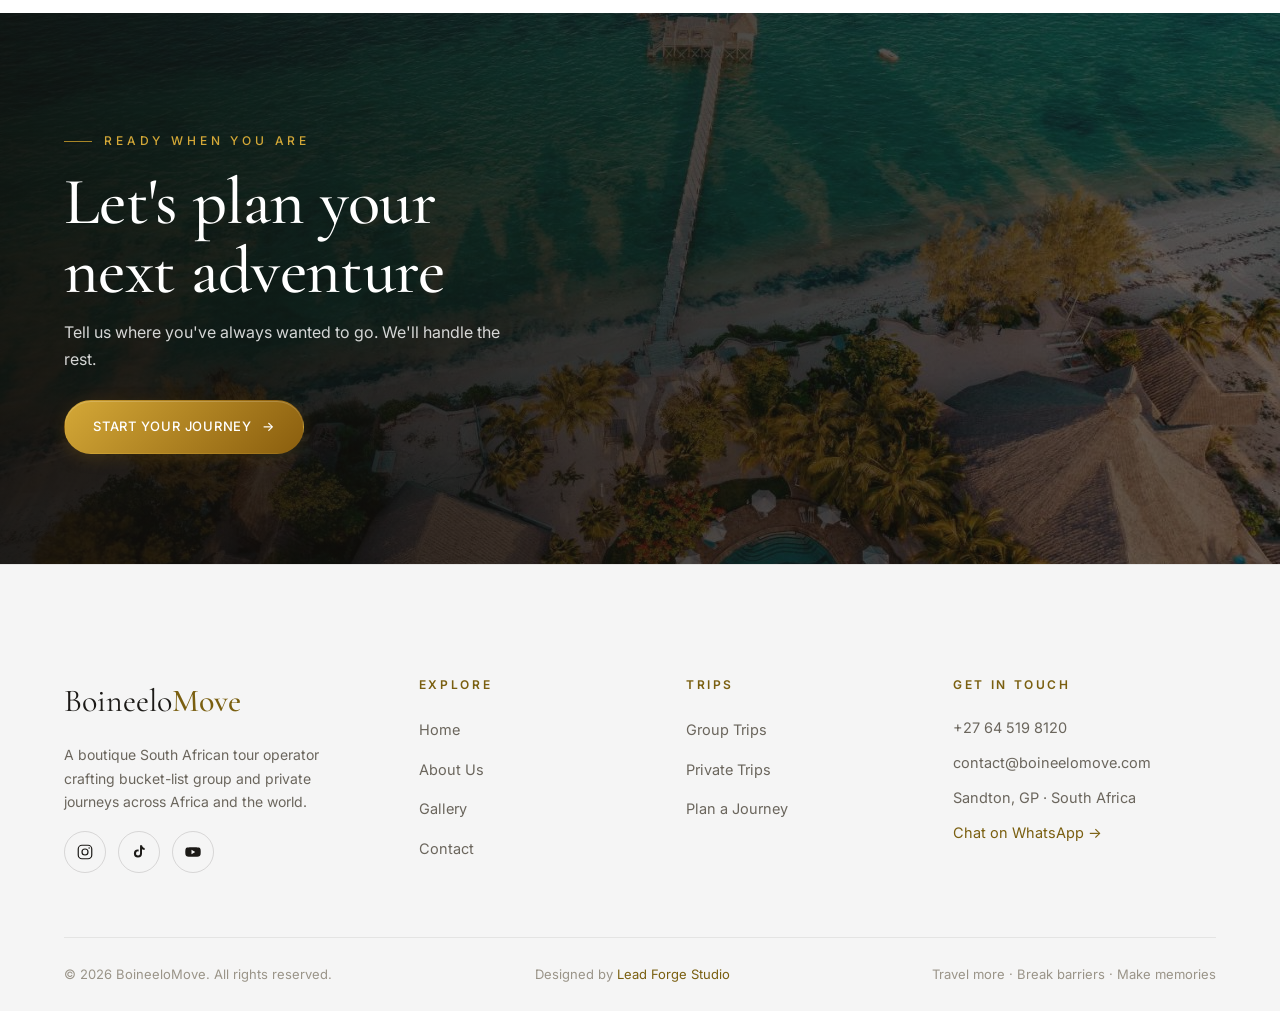
==== commit fe13ec2e: "Update Instagram link across all pages" ====
--- a/about.html
+++ b/about.html
@@ -150,7 +150,7 @@
         <div class="mark">Boineelo<b>Move</b></div>
         <p>A boutique South African tour operator crafting bucket-list group and private journeys across Africa and the world.</p>
         <div class="footer__socials">
-          <a href="https://instagram.com/boineelomove_travel" target="_blank" rel="noopener" aria-label="Instagram"><svg viewBox="0 0 24 24" width="18" height="18" fill="none" stroke="currentColor" stroke-width="1.6"><rect x="3" y="3" width="18" height="18" rx="5"/><circle cx="12" cy="12" r="4"/><circle cx="17.5" cy="6.5" r="1" fill="currentColor" stroke="none"/></svg></a>
+          <a href="https://www.instagram.com/boineelomove?utm_source=ig_web_button_share_sheet&igsh=ZDNlZDc0MzIxNw==" target="_blank" rel="noopener" aria-label="Instagram"><svg viewBox="0 0 24 24" width="18" height="18" fill="none" stroke="currentColor" stroke-width="1.6"><rect x="3" y="3" width="18" height="18" rx="5"/><circle cx="12" cy="12" r="4"/><circle cx="17.5" cy="6.5" r="1" fill="currentColor" stroke="none"/></svg></a>
           <a href="https://www.tiktok.com/@boineelomove" target="_blank" rel="noopener" aria-label="TikTok"><svg viewBox="0 0 24 24" width="18" height="18" fill="currentColor"><path d="M16 3c.3 2 1.5 3.4 3.5 3.7v2.6c-1.3 0-2.5-.4-3.5-1v5.6a5.4 5.4 0 1 1-5.4-5.4c.3 0 .6 0 .9.1v2.7a2.7 2.7 0 1 0 1.9 2.6V3H16z"/></svg></a>
           <a href="https://youtube.com/@Boineelomove" target="_blank" rel="noopener" aria-label="YouTube"><svg viewBox="0 0 24 24" width="18" height="18" fill="currentColor"><path d="M22 8.2a3 3 0 0 0-2.1-2.1C18 5.6 12 5.6 12 5.6s-6 0-7.9.5A3 3 0 0 0 2 8.2 31 31 0 0 0 1.7 12 31 31 0 0 0 2 15.8a3 3 0 0 0 2.1 2.1c1.9.5 7.9.5 7.9.5s6 0 7.9-.5a3 3 0 0 0 2.1-2.1c.3-1.3.3-3.8.3-3.8s0-2.5-.3-3.8zM10 15V9l5 3-5 3z"/></svg></a>
         </div>
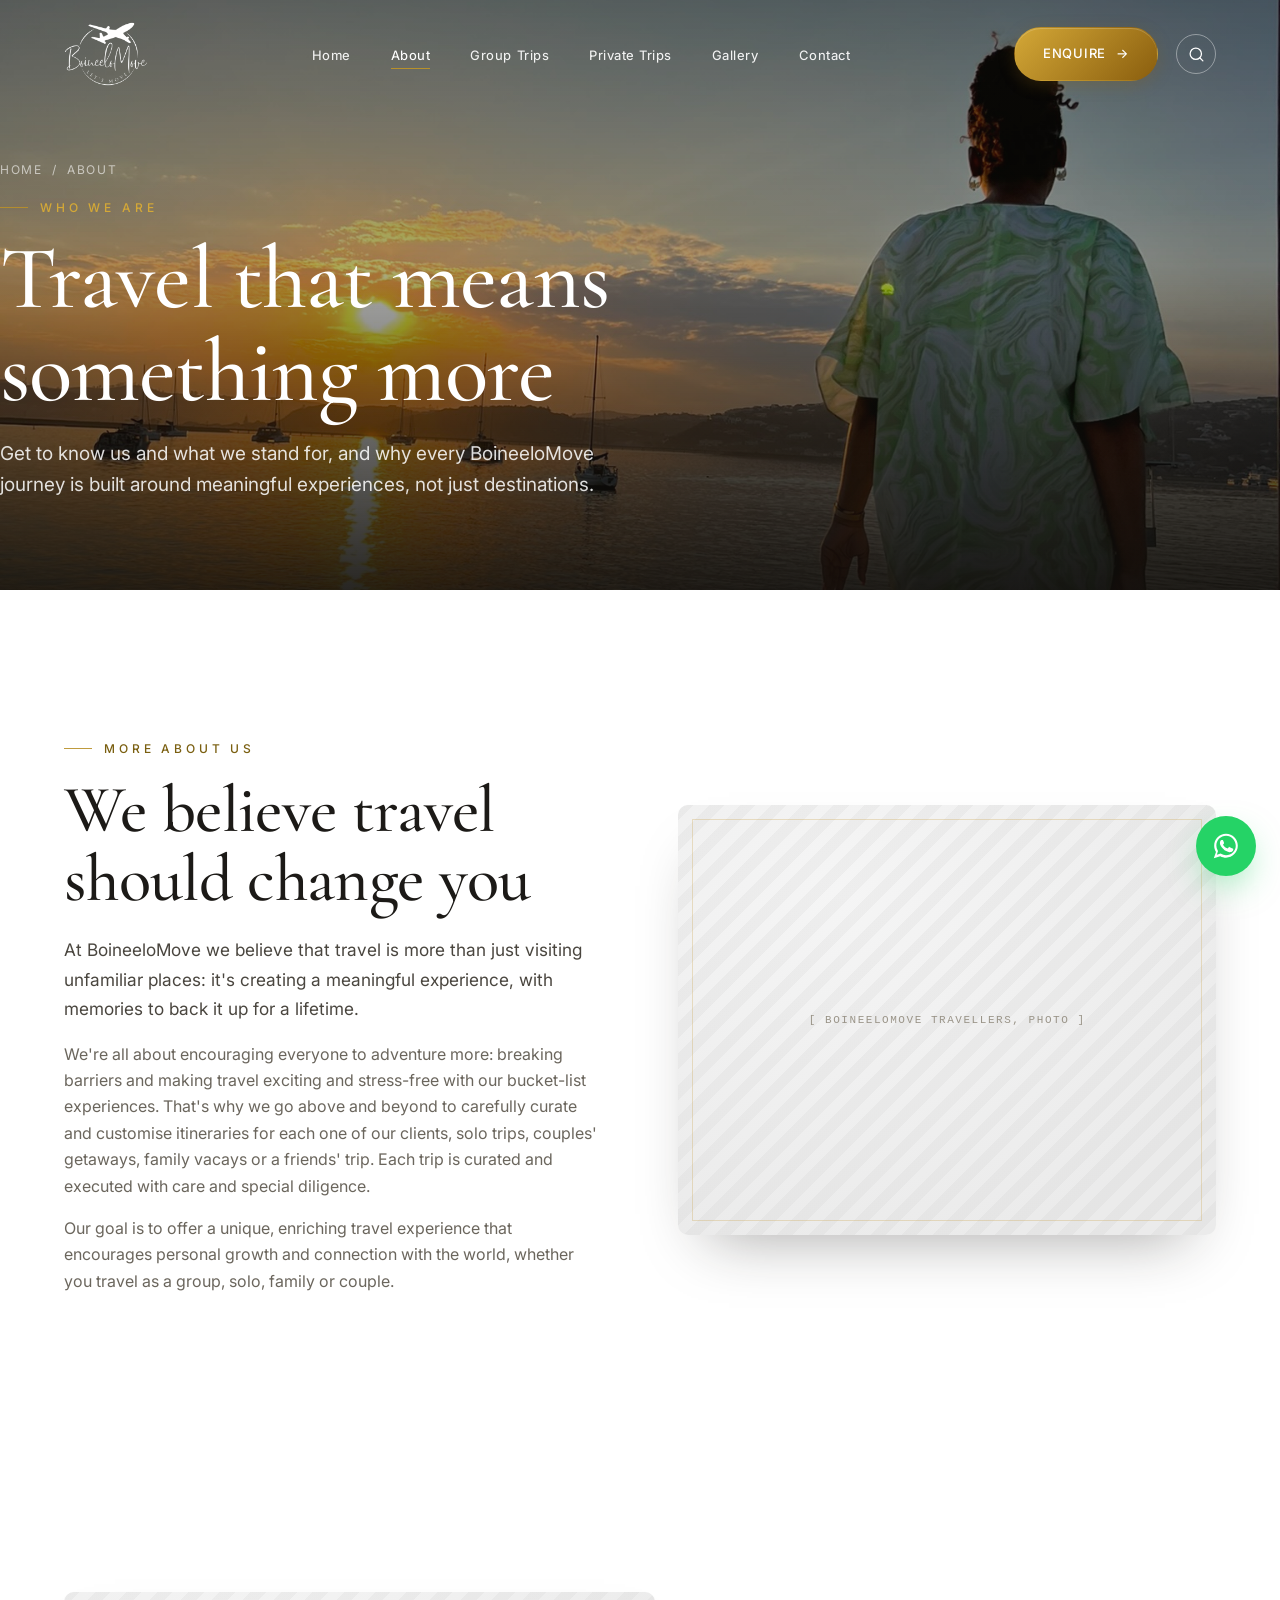
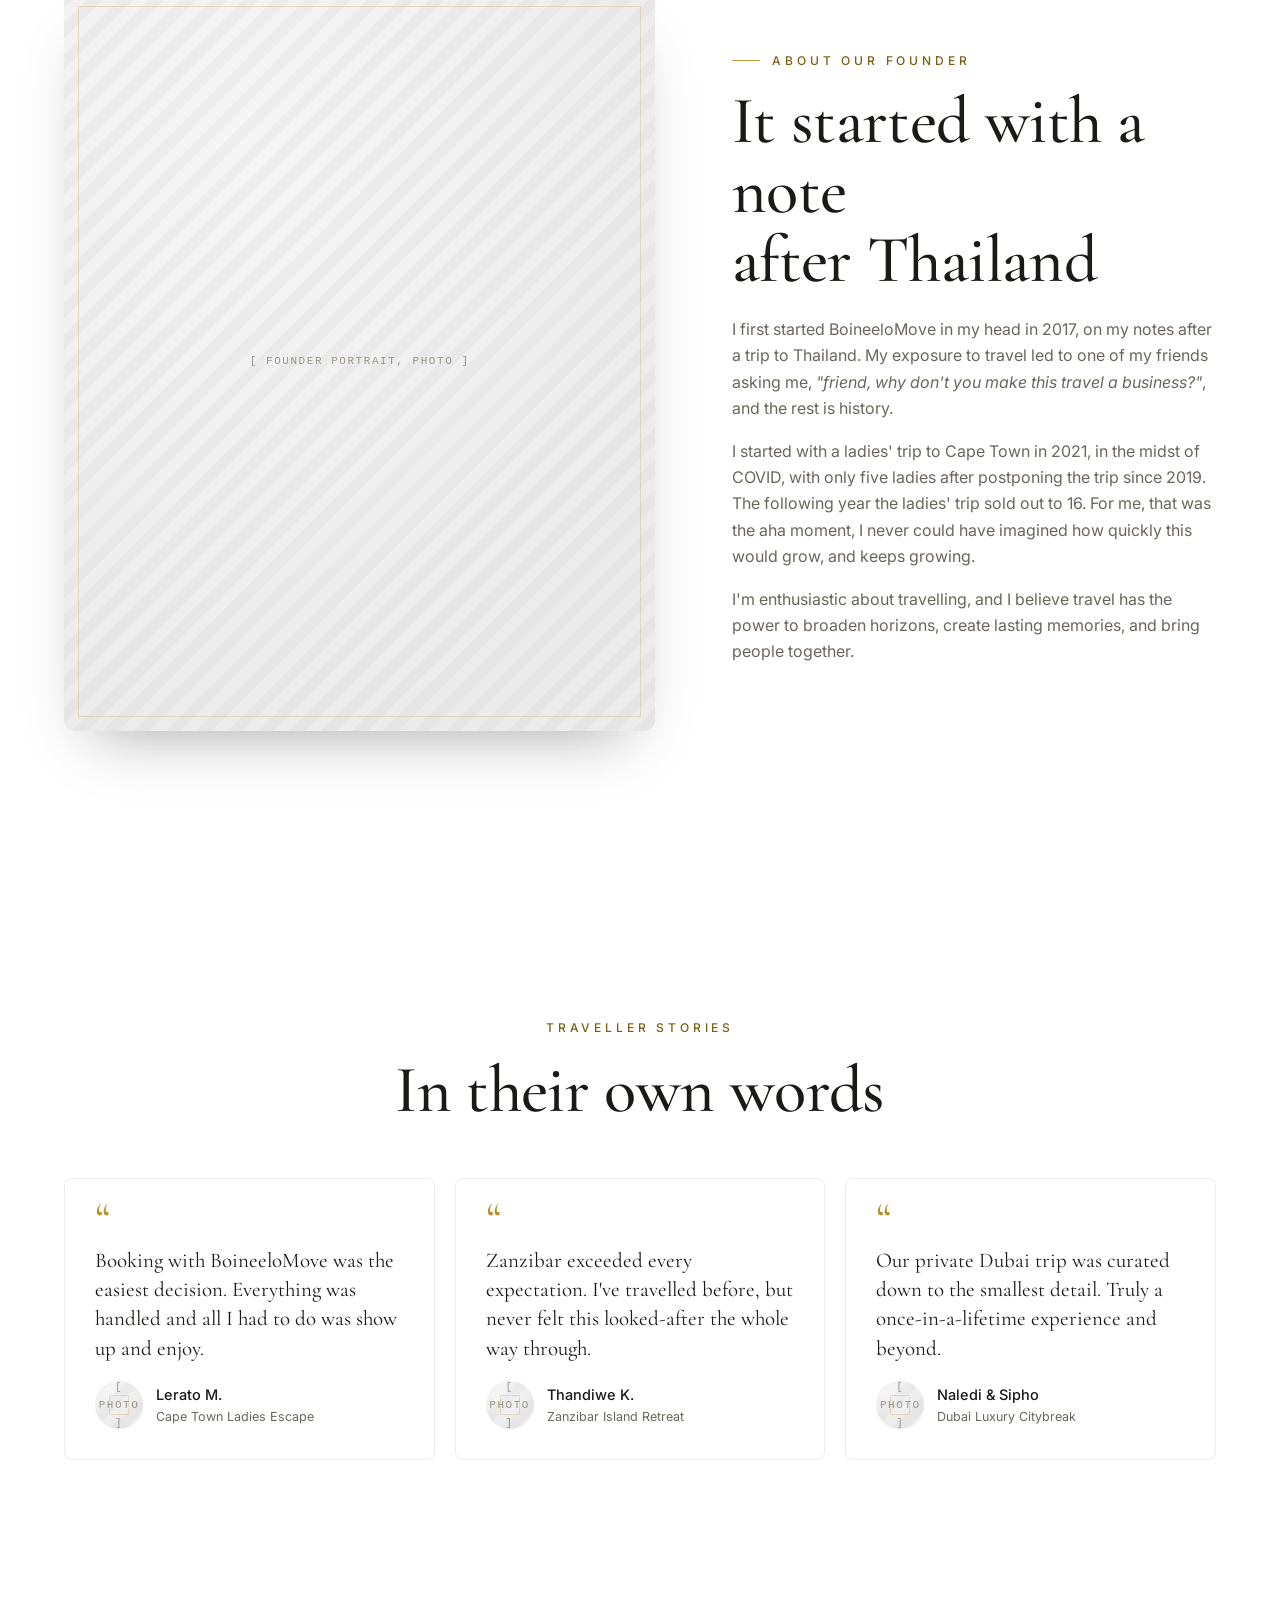
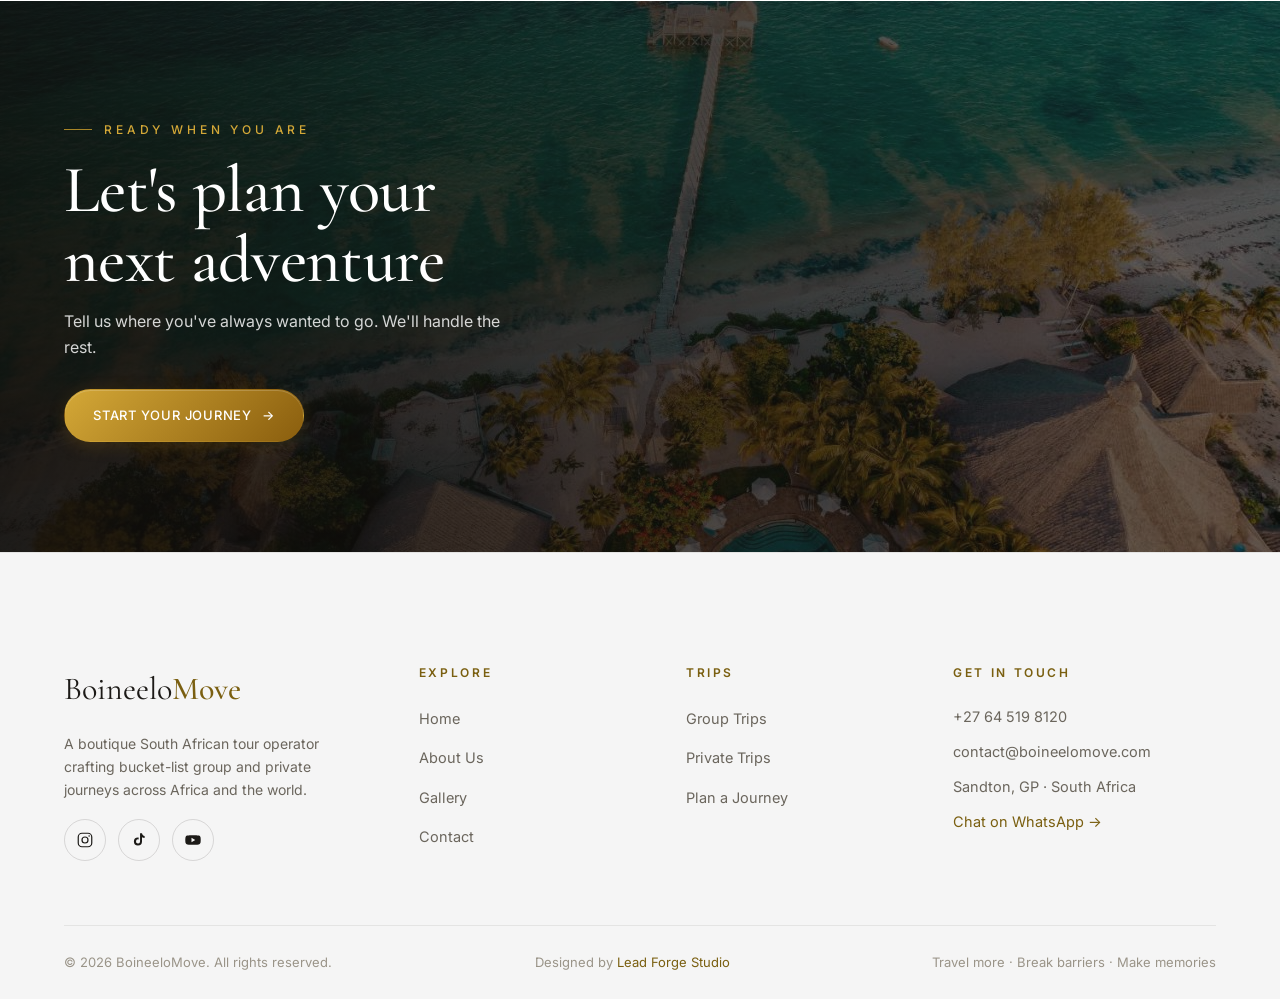
==== commit 974afbc8: "Optimize site for desktop and mobile screens Desktop: increase container max-widths at 1440/1920/256" ====
--- a/about.html
+++ b/about.html
@@ -102,7 +102,7 @@
       <span class="eyebrow center">Traveller stories</span>
       <h2 class="h2" style="margin-top:16px;">In their own words</h2>
     </div>
-    <div class="dest-grid" style="grid-template-columns:repeat(3,1fr);">
+    <div class="dest-grid dest-grid--3col">
       <figure class="reveal" style="background:var(--surface); border:1px solid var(--line-2); border-radius:8px; padding:30px; margin:0; display:flex; flex-direction:column; gap:18px;">
         <div style="color:var(--gold); font-family:var(--serif); font-size:46px; line-height:.4;">&ldquo;</div>
         <blockquote style="margin:0; font-family:var(--serif); font-size:21px; line-height:1.4; color:var(--text);">Booking with BoineeloMove was the easiest decision. Everything was handled and all I had to do was show up and enjoy.</blockquote>
--- a/assets/site.css
+++ b/assets/site.css
@@ -767,3 +767,464 @@
 /* CTA band button hover lift */
 .cta-band .btn{ transition:transform .4s var(--ease), box-shadow .4s var(--ease), background .4s var(--ease); }
 .cta-band .btn:hover{ transform:translateY(-3px) scale(1.03); }
+
+/* ============================================================
+   DESKTOP & LARGE-SCREEN PREMIUM OPTIMIZATION
+   Progressive enhancement — min-width only, mobile unaffected.
+   Breakpoints: 1280 · 1440 · 1600 · 1920 · 2560px
+   ============================================================ */
+
+/* ── Container: prevent over-narrow content on large monitors ── */
+@media (min-width: 1440px) {
+  :root { --maxw: 1360px; }
+}
+@media (min-width: 1920px) {
+  :root { --maxw: 1540px; }
+}
+@media (min-width: 2560px) {
+  :root { --maxw: 1840px; }
+}
+
+/* ── Navigation: breathing room on wide screens ── */
+@media (min-width: 1280px) {
+  .nav__links { gap: 40px; }
+}
+@media (min-width: 1600px) {
+  .nav__links { gap: 48px; }
+  .nav__right { gap: 24px; }
+}
+
+/* ── Hero: immersive layout on large screens ── */
+@media (min-width: 1280px) {
+  .htext { max-width: 720px; }
+  .hero__rail { width: 252px; }
+}
+@media (min-width: 1600px) {
+  .htext { max-width: 780px; }
+  .htext p { font-size: clamp(17px, 1.2vw, 21px); max-width: 50ch; }
+  .hero__rail { width: 268px; }
+  .hpreview { height: 138px; }
+  .hpreview__name { font-size: 22px; }
+  .hslide__note { left: clamp(48px, 5vw, 80px); }
+}
+@media (min-width: 1920px) {
+  .htext { max-width: 840px; }
+  .htext h1 { font-size: clamp(96px, 7.2vw, 152px); }
+  .htext p { font-size: clamp(18px, 1.15vw, 22px); }
+  .hero__rail { width: 286px; gap: 18px; }
+  .hpreview { height: 152px; }
+  .hpreview__name { font-size: 23px; }
+  .hero__nav { bottom: 52px; }
+  .hdot { width: 34px; }
+  .hdot.active { width: 52px; }
+  .harrow { width: 52px; height: 52px; font-size: 20px; }
+}
+
+/* ── Section padding: more generous whitespace on large displays ── */
+@media (min-width: 1600px) {
+  .section-pad { padding-block: clamp(110px, 9vw, 160px); }
+}
+
+/* ── Typography: scale headings and body for large screens ── */
+@media (min-width: 1280px) {
+  .lead { font-size: clamp(17px, 1.35vw, 21px); }
+}
+@media (min-width: 1920px) {
+  .h2   { font-size: clamp(36px, 4.2vw, 80px); }
+  .h3   { font-size: clamp(26px, 2.5vw, 42px); }
+  .lead { font-size: clamp(18px, 1.1vw, 22px); }
+}
+
+/* ── Intro section (home) ── */
+@media (min-width: 1280px) {
+  .intro { gap: clamp(56px, 6.5vw, 112px); }
+  .intro__big { font-size: clamp(32px, 3.2vw, 50px); }
+}
+
+/* ── Section heading helper ── */
+@media (min-width: 1280px) {
+  .shead { margin-bottom: 60px; }
+  .shead__l { max-width: 42ch; }
+}
+
+/* ── Destination cards ── */
+@media (min-width: 1440px) {
+  .dest-grid { gap: 24px; }
+  .dest-card__name { font-size: 32px; }
+  .dest-card__body { padding: 28px; }
+}
+
+/* ── Responsive 3-column grid (for testimonials — replaces hardcoded inline style) ── */
+.dest-grid--3col { grid-template-columns: repeat(3, 1fr); }
+@media (max-width: 900px) { .dest-grid--3col { grid-template-columns: repeat(2, 1fr); } }
+@media (max-width: 600px) { .dest-grid--3col { grid-template-columns: 1fr; } }
+
+/* ── Trip grid ── */
+@media (min-width: 1440px) {
+  .trip-grid { gap: 26px; }
+  .trip-card__name { font-size: 27px; }
+}
+@media (min-width: 1920px) {
+  .trip-grid { gap: 30px; }
+  .trip-card__body { padding: 26px; gap: 14px; }
+}
+
+/* ── Split panels (Group vs Private) ── */
+@media (min-width: 1440px) {
+  .split { gap: 26px; }
+  .split__panel { min-height: 500px; }
+}
+@media (min-width: 1920px) {
+  .split { gap: 28px; }
+  .split__panel { min-height: 580px; }
+}
+
+/* ── Timeline (Why us) ── */
+@media (min-width: 1440px) {
+  .timeline { max-width: 1100px; }
+  .tl-row { margin-bottom: 64px; }
+  .tl-text p { font-size: 15.5px; max-width: 40ch; }
+}
+@media (min-width: 1920px) {
+  .timeline { max-width: 1300px; }
+  .tl-text p { font-size: 16px; max-width: 42ch; }
+}
+
+/* ── Stats row ── */
+@media (min-width: 1280px) {
+  .stats-row { max-width: 1020px; padding: 52px 56px; }
+}
+@media (min-width: 1920px) {
+  .stats-row { max-width: 1140px; padding: 58px 64px; }
+}
+
+/* ── FAQ ── */
+@media (min-width: 1440px) {
+  .faq { max-width: 1000px; }
+  .faq-q { font-size: clamp(22px, 1.8vw, 28px); padding: 28px 0; }
+}
+
+/* ── YouTube carousel: larger cards on wide screens ── */
+@media (min-width: 1400px) {
+  .yt-stage { height: 600px; }
+  .yt-cards { width: 300px; height: 534px; }
+  .yt-card  { width: 300px; }
+  .yt-card[data-pos="left"]  { transform: translateX(-278px) scale(0.76) rotateY(22deg); }
+  .yt-card[data-pos="right"] { transform: translateX(278px)  scale(0.76) rotateY(-22deg); }
+}
+@media (min-width: 1920px) {
+  .yt-stage { height: 680px; }
+  .yt-cards { width: 340px; height: 604px; }
+  .yt-card  { width: 340px; }
+  .yt-card[data-pos="left"]  { transform: translateX(-316px) scale(0.76) rotateY(22deg); }
+  .yt-card[data-pos="right"] { transform: translateX(316px)  scale(0.76) rotateY(-22deg); }
+}
+
+/* ── Footer ── */
+@media (min-width: 1440px) {
+  .footer__top { gap: 64px; }
+  .footer__brand p { max-width: 34ch; }
+}
+@media (min-width: 1920px) {
+  .footer__top { gap: 80px; padding-bottom: 80px; }
+}
+
+/* ── Page hero (inner pages) ── */
+@media (min-width: 1440px) {
+  .pagehero { min-height: 64vh; }
+  .pagehero h1 { font-size: clamp(52px, 6.5vw, 116px); }
+}
+@media (min-width: 1920px) {
+  .pagehero { min-height: 68vh; }
+}
+
+/* ── Two-column editorial (About, Private Trips) ── */
+@media (min-width: 1440px) {
+  .cols { gap: clamp(60px, 6.5vw, 100px); }
+}
+
+/* ── Trio / value cards ── */
+@media (min-width: 1440px) {
+  .trio { gap: 28px; }
+  .vcard { padding: 42px 34px; }
+}
+
+/* ── Steps (how it works) ── */
+@media (min-width: 1280px) {
+  .steps { gap: 36px; }
+  .step__ic { width: 82px; height: 82px; }
+  .step__ic svg { width: 32px; height: 32px; }
+}
+
+/* ── CTA band ── */
+@media (min-width: 1440px) {
+  .cta-band__inner { max-width: 54ch; }
+}
+
+/* ── Contact cards ── */
+@media (min-width: 1440px) {
+  .ct-cards { gap: 26px; }
+  .ct-card  { padding: 36px 32px 34px; }
+}
+
+/* ── Gallery masonry ── */
+@media (min-width: 1440px) {
+  .gal { column-gap: 22px; }
+  .gal__item { margin-bottom: 22px; }
+}
+@media (min-width: 1920px) {
+  .gal { columns: 4; column-gap: 24px; }
+}
+
+/* ── Testimonials ── */
+@media (min-width: 1440px) {
+  [data-screen-label$="Testimonials"] .dest-grid,
+  [data-screen-label$="Testimonials"] .dest-grid--3col { gap: 26px; }
+}
+
+/* ── Scrollbar ── */
+@media (min-width: 1920px) {
+  body::-webkit-scrollbar { width: 13px; }
+}
+
+/* ── Private Trips: feature cards + image strip ── */
+@media (min-width: 1440px) {
+  .feat-grid { gap: 26px; }
+  .feat { padding: 38px 32px 36px; }
+  .pt-intro { gap: clamp(56px, 7vw, 112px); }
+  .imgstrip { gap: 18px; }
+}
+@media (min-width: 1920px) {
+  .feat-grid { gap: 30px; }
+  .imgstrip { max-width: 1680px; gap: 22px; }
+}
+
+/* ── High-DPI / Retina ── */
+@media (min-resolution: 2dppx) {
+  body { text-rendering: optimizeLegibility; }
+}
+
+/* ============================================================
+   MOBILE & SMALL-SCREEN OPTIMIZATION
+   All rules are max-width — desktop is completely unaffected.
+   Breakpoints: 900 · 760 · 600 · 480 · 380px
+   ============================================================ */
+
+/* ─── Prevent horizontal overflow on all viewports ─── */
+body { overflow-x: hidden; }
+
+/* ─── Missing responsive stacks (critical fixes) ─── */
+@media (max-width: 760px) {
+  /* Home: intro two-column had no mobile override */
+  .intro { grid-template-columns: 1fr; gap: 36px; }
+  /* Home / Group vs Private: split panels had no mobile override */
+  .split { grid-template-columns: 1fr; gap: 16px; }
+  .split__panel { min-height: 380px; }
+}
+
+/* ─── Section padding: tighter on phones ─── */
+@media (max-width: 760px) {
+  .section-pad { padding-block: clamp(52px, 11vw, 80px); }
+}
+@media (max-width: 480px) {
+  .section-pad { padding-block: 52px; }
+}
+
+/* ─── Navigation ─── */
+@media (max-width: 760px) {
+  .nav { padding: 16px var(--gutter); }
+  .nav.scrolled { padding-block: 12px; }
+  .nav__logo img { height: 52px; }
+  .nav.scrolled .nav__logo img { height: 40px; }
+}
+
+/* ─── Mobile drawer: more comfortable spacing ─── */
+@media (max-width: 760px) {
+  .drawer a { font-size: 28px; padding: 12px 0; }
+  .drawer__contact { font-size: 13px; gap: 5px; }
+}
+
+/* ─── Hero: readable and cinematic on phones ─── */
+@media (max-width: 600px) {
+  .htext h1 { font-size: clamp(46px, 12vw, 56px); line-height: .96; }
+  .htext p  { font-size: 15px; margin-bottom: 24px; max-width: 38ch; }
+  .hero__nav { bottom: 28px; gap: 16px; }
+  .hdots { gap: 7px; }
+  .hdot { width: 26px; }
+  .hdot.active { width: 40px; }
+}
+@media (max-width: 380px) {
+  .htext h1 { font-size: 42px; }
+  .htext p  { font-size: 14.5px; }
+}
+
+/* ─── Page hero (inner pages): tighter on mobile ─── */
+@media (max-width: 760px) {
+  .pagehero { min-height: 52vh; }
+  .pagehero__inner { padding: 110px 0 50px; }
+  .pagehero h1 { font-size: clamp(38px, 9vw, 64px); }
+  .pagehero p { font-size: 15px; }
+}
+
+/* ─── Typography: prevent oversized text on phones ─── */
+@media (max-width: 480px) {
+  .h2 { font-size: clamp(30px, 8vw, 42px); }
+  .h3 { font-size: clamp(22px, 5.5vw, 30px); }
+  .lead { font-size: 16px; line-height: 1.65; }
+  .intro__big { font-size: clamp(26px, 7vw, 34px); line-height: 1.22; }
+}
+@media (max-width: 760px) {
+  .intro__big { font-size: clamp(28px, 6.5vw, 38px); line-height: 1.2; }
+}
+
+/* ─── Section heading helper: stack on mobile ─── */
+@media (max-width: 760px) {
+  .shead { flex-direction: column; align-items: flex-start; gap: 18px; margin-bottom: 36px; }
+  .shead__l { max-width: 100%; }
+  .shead p { font-size: 14.5px; }
+}
+
+/* ─── Filter tabs: allow horizontal scroll on mobile ─── */
+@media (max-width: 760px) {
+  .tabs {
+    overflow-x: auto; flex-wrap: nowrap;
+    -webkit-overflow-scrolling: touch;
+    scrollbar-width: none; max-width: 100%;
+  }
+  .tabs::-webkit-scrollbar { display: none; }
+  .tab { flex-shrink: 0; padding: 10px 18px; font-size: 12.5px; }
+  .gt-filter { justify-content: flex-start; overflow-x: auto; -webkit-overflow-scrolling: touch; padding-bottom: 4px; }
+}
+
+/* ─── Buttons: 48px touch targets ─── */
+@media (max-width: 760px) {
+  .btn { padding: 15px 26px; min-height: 48px; }
+  .harrow { width: 48px; height: 48px; }
+  .link-gold { font-size: 12.5px; }
+}
+
+/* ─── Stats row ─── */
+@media (max-width: 480px) {
+  .stats-row { padding: 28px 20px; border-radius: 6px; }
+  .stat-num { font-size: 2.1rem; }
+  .stat-label { font-size: .67rem; letter-spacing: .1em; }
+  .stat-item { padding: 20px 12px; }
+}
+
+/* ─── Timeline: better image proportion on mobile ─── */
+@media (max-width: 760px) {
+  .tl-img .frame { aspect-ratio: 16/9; }
+  .tl-text h3 { font-size: clamp(20px, 5vw, 26px); }
+}
+
+/* ─── Destination cards: less tall on mobile ─── */
+@media (max-width: 760px) {
+  .dest-card { aspect-ratio: 3/4; }
+}
+@media (max-width: 480px) {
+  .dest-card { aspect-ratio: 4/3; }
+  .dest-card__name { font-size: 26px; }
+  .dest-card__body { padding: 20px; }
+}
+
+/* ─── Trip cards ─── */
+@media (max-width: 480px) {
+  .trip-card__body  { padding: 18px; gap: 10px; }
+  .trip-card__name  { font-size: 22px; }
+  .trip-card .btn   { padding: 14px 22px; font-size: 12px; }
+}
+
+/* ─── Group trips: note bar ─── */
+@media (max-width: 600px) {
+  .gt-note { flex-direction: column; gap: 6px; padding: 16px 20px; text-align: center; }
+  .gt-note__dot { display: none; }
+}
+
+/* ─── Group trips: search box ─── */
+@media (max-width: 480px) {
+  .gt-search-box { max-width: 100%; }
+}
+
+/* ─── YouTube carousel: smaller on very small phones ─── */
+@media (max-width: 380px) {
+  .yt-stage { height: 430px; }
+  .yt-cards { width: 230px; height: 409px; }
+  .yt-card  { width: 230px; }
+  .yt-card[data-pos="left"]  { transform: translateX(-150px) scale(0.72) rotateY(22deg); }
+  .yt-card[data-pos="right"] { transform: translateX(150px)  scale(0.72) rotateY(-22deg); }
+}
+
+/* ─── FAQ: tighter on mobile ─── */
+@media (max-width: 480px) {
+  .faq-q { font-size: clamp(18px, 4.5vw, 22px); padding: 22px 0; gap: 16px; }
+  .faq-icon { width: 30px; height: 30px; flex-shrink: 0; }
+  .faq-a p { font-size: 15px; }
+}
+
+/* ─── CTA band: tighter on mobile ─── */
+@media (max-width: 760px) {
+  .cta-band__inner { max-width: 100%; padding: clamp(52px, 10vw, 80px) 0; }
+  .cta-band h2 { font-size: clamp(30px, 8vw, 46px); }
+}
+
+/* ─── Footer: better mobile layout ─── */
+@media (max-width: 480px) {
+  .footer { padding-top: clamp(48px, 8vw, 80px); }
+  .footer__bottom { flex-direction: column; align-items: center; gap: 8px; text-align: center; }
+  .footer__brand .mark { font-size: 26px; }
+}
+
+/* ─── WhatsApp float: compact on small phones ─── */
+@media (max-width: 480px) {
+  .wa { width: 54px; height: 54px; right: 16px; bottom: 16px; }
+  .wa svg { width: 26px; height: 26px; }
+}
+
+/* ─── Forms: prevent iOS auto-zoom on input focus ─── */
+@media (max-width: 760px) {
+  .field input,
+  .field select,
+  .field textarea { font-size: 16px; }
+}
+
+/* ─── Contact page: wa-banner text on small phones ─── */
+@media (max-width: 480px) {
+  .wa-banner__l h3 { font-size: 24px; }
+  .wa-banner__l p  { font-size: 14px; }
+}
+
+/* ─── Private trips: feature cards ─── */
+@media (max-width: 480px) {
+  .feat { padding: 26px 22px 24px; }
+  .feat h3 { font-size: 20px; }
+  .feat-grid { gap: 16px; }
+}
+
+/* ─── About / Private trips: cols layout ─── */
+@media (max-width: 480px) {
+  .cols .frame { aspect-ratio: 4/3; }
+}
+
+/* ─── Contact cards: better spacing on mobile ─── */
+@media (max-width: 480px) {
+  .ct-card { padding: 26px 22px; }
+  .ct-card h3 { font-size: 18px; }
+}
+
+/* ─── Testimonials: tighter on mobile ─── */
+@media (max-width: 480px) {
+  .dest-grid--3col figure { padding: 22px !important; }
+}
+
+/* ─── Performance: lighter animations on mobile ─── */
+@media (max-width: 760px) {
+  /* Reduce Ken Burns intensity on mobile to ease GPU */
+  @keyframes kenburns {
+    from { transform: scale(1.06) translate(1%, -.5%); }
+    to   { transform: scale(1.0) translate(0, 0); }
+  }
+  /* Snap reveal animations (shorter travel distance) */
+  .reveal { transform: translateY(20px); }
+  /* Reduce section-specific parallax */
+  .pagehero__bg { top: 0; height: 100%; }
+}
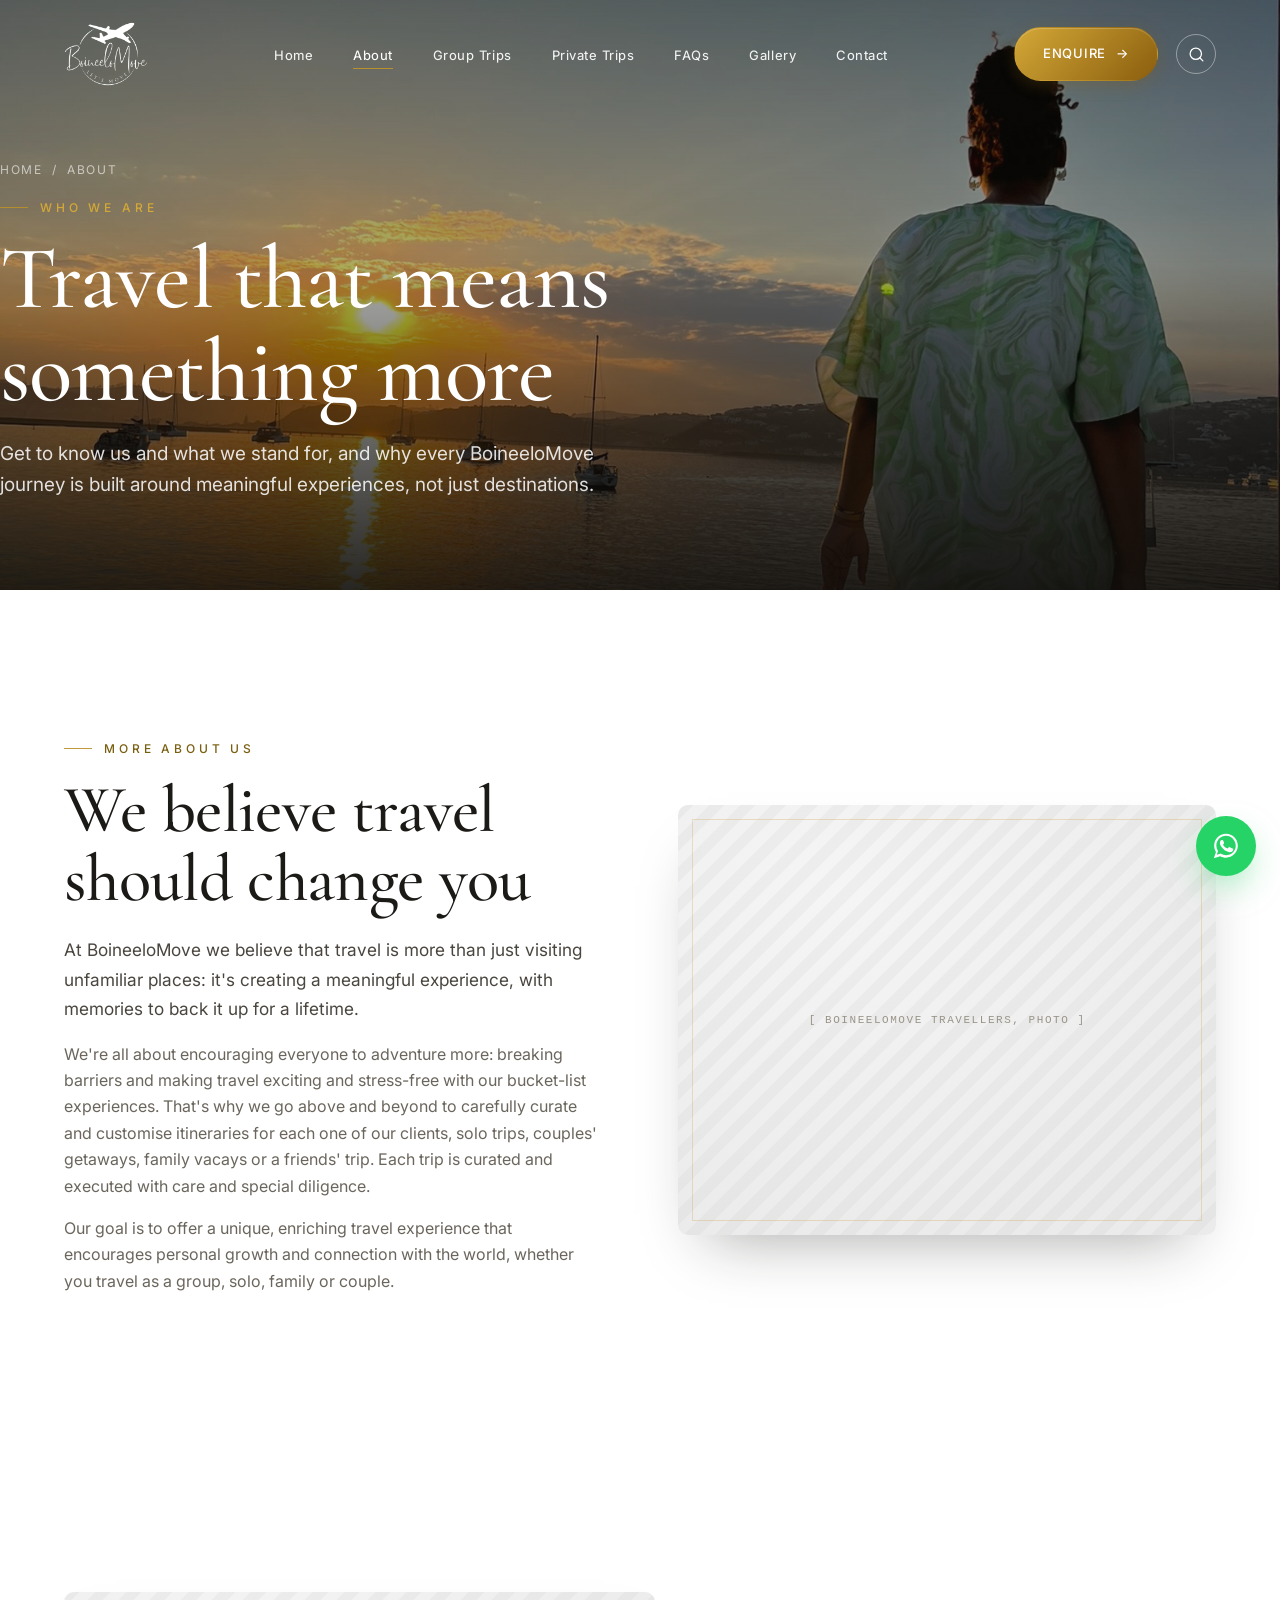
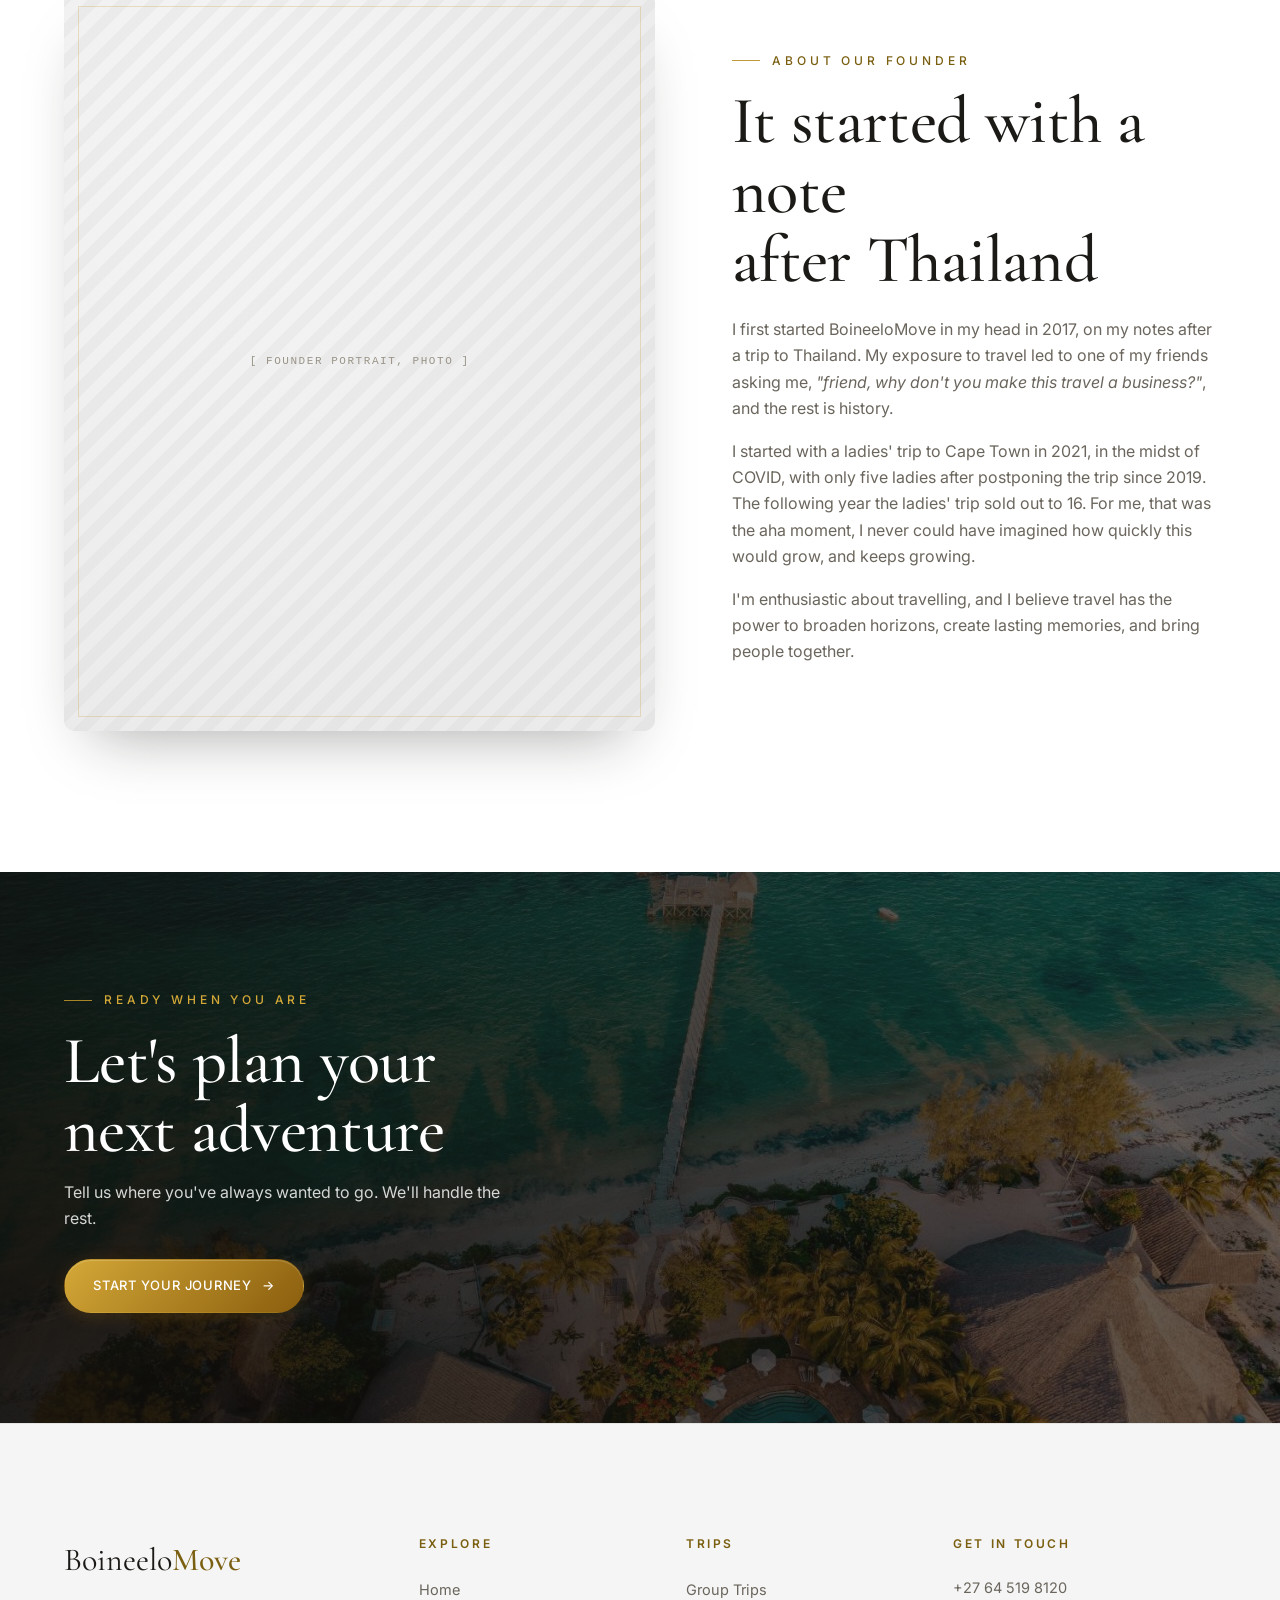
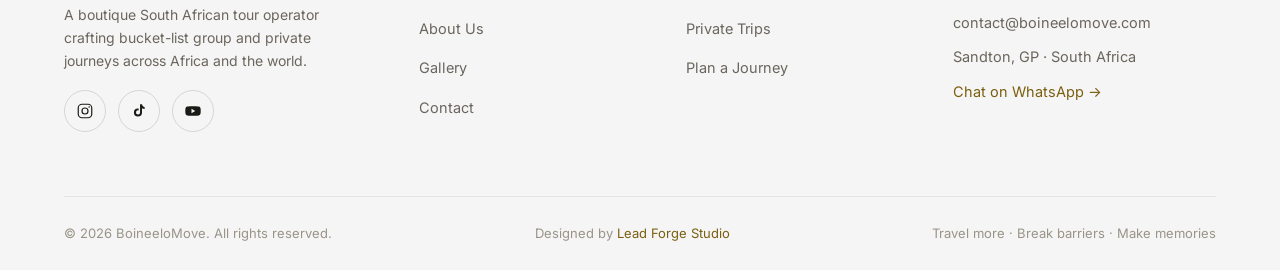
==== commit f20e3ec4: "Add FAQ page, update nav on all pages, remove testimonial sections Co-Authored-By: Claude Sonnet 4.6" ====
--- a/about.html
+++ b/about.html
@@ -24,6 +24,7 @@
     <li><a href="about.html" aria-current="page">About</a></li>
     <li><a href="group-trips.html">Group Trips</a></li>
     <li><a href="private-trips.html">Private Trips</a></li>
+    <li><a href="faq.html">FAQs</a></li>
     <li><a href="gallery.html">Gallery</a></li>
     <li><a href="contact.html">Contact</a></li>
   </ul>
@@ -38,7 +39,7 @@
 <div class="drawer">
   <button class="drawer__close" aria-label="Close menu">✕</button>
   <a href="index.html">Home</a><a href="about.html">About</a><a href="group-trips.html">Group Trips</a>
-  <a href="private-trips.html">Private Trips</a><a href="gallery.html">Gallery</a><a href="contact.html">Contact</a>
+  <a href="private-trips.html">Private Trips</a><a href="faq.html">FAQs</a><a href="gallery.html">Gallery</a><a href="contact.html">Contact</a>
   <div class="drawer__contact"><span>+27 64 519 8120</span><span>contact@boineelomove.com</span><span>Sandton, GP · South Africa</span></div>
 </div>
 
@@ -95,41 +96,6 @@
   </div>
 </section>
 
-<!-- TESTIMONIALS -->
-<section class="section-pad" data-screen-label="About / Testimonials">
-  <div class="wrap">
-    <div class="center reveal" style="max-width:640px; margin:0 auto 54px;">
-      <span class="eyebrow center">Traveller stories</span>
-      <h2 class="h2" style="margin-top:16px;">In their own words</h2>
-    </div>
-    <div class="dest-grid dest-grid--3col">
-      <figure class="reveal" style="background:var(--surface); border:1px solid var(--line-2); border-radius:8px; padding:30px; margin:0; display:flex; flex-direction:column; gap:18px;">
-        <div style="color:var(--gold); font-family:var(--serif); font-size:46px; line-height:.4;">&ldquo;</div>
-        <blockquote style="margin:0; font-family:var(--serif); font-size:21px; line-height:1.4; color:var(--text);">Booking with BoineeloMove was the easiest decision. Everything was handled and all I had to do was show up and enjoy.</blockquote>
-        <figcaption style="display:flex; align-items:center; gap:13px; margin-top:auto;">
-          <div class="frame is-empty" data-avatar="0" data-label="[ PHOTO ]" style="width:48px; height:48px; border-radius:50%; flex-shrink:0;"></div>
-          <div><div style="font-weight:500; font-size:14.5px;">Lerato M.</div><div style="font-size:12.5px; color:var(--muted);">Cape Town Ladies Escape</div></div>
-        </figcaption>
-      </figure>
-      <figure class="reveal" data-d="1" style="background:var(--surface); border:1px solid var(--line-2); border-radius:8px; padding:30px; margin:0; display:flex; flex-direction:column; gap:18px;">
-        <div style="color:var(--gold); font-family:var(--serif); font-size:46px; line-height:.4;">&ldquo;</div>
-        <blockquote style="margin:0; font-family:var(--serif); font-size:21px; line-height:1.4; color:var(--text);">Zanzibar exceeded every expectation. I've travelled before, but never felt this looked-after the whole way through.</blockquote>
-        <figcaption style="display:flex; align-items:center; gap:13px; margin-top:auto;">
-          <div class="frame is-empty" data-avatar="1" data-label="[ PHOTO ]" style="width:48px; height:48px; border-radius:50%; flex-shrink:0;"></div>
-          <div><div style="font-weight:500; font-size:14.5px;">Thandiwe K.</div><div style="font-size:12.5px; color:var(--muted);">Zanzibar Island Retreat</div></div>
-        </figcaption>
-      </figure>
-      <figure class="reveal" data-d="2" style="background:var(--surface); border:1px solid var(--line-2); border-radius:8px; padding:30px; margin:0; display:flex; flex-direction:column; gap:18px;">
-        <div style="color:var(--gold); font-family:var(--serif); font-size:46px; line-height:.4;">&ldquo;</div>
-        <blockquote style="margin:0; font-family:var(--serif); font-size:21px; line-height:1.4; color:var(--text);">Our private Dubai trip was curated down to the smallest detail. Truly a once-in-a-lifetime experience and beyond.</blockquote>
-        <figcaption style="display:flex; align-items:center; gap:13px; margin-top:auto;">
-          <div class="frame is-empty" data-avatar="2" data-label="[ PHOTO ]" style="width:48px; height:48px; border-radius:50%; flex-shrink:0;"></div>
-          <div><div style="font-weight:500; font-size:14.5px;">Naledi &amp; Sipho</div><div style="font-size:12.5px; color:var(--muted);">Dubai Luxury Citybreak</div></div>
-        </figcaption>
-      </figure>
-    </div>
-  </div>
-</section>
 
 <!-- CTA -->
 <section class="cta-band" data-screen-label="About / CTA">
--- a/assets/site.css
+++ b/assets/site.css
@@ -29,6 +29,7 @@
 
 *{ box-sizing:border-box; }
 html{ scroll-behavior:smooth; -webkit-text-size-adjust:100%; }
+html{ overflow-x:hidden; }
 body{
   margin:0;
   background:var(--bg);
@@ -1010,9 +1011,6 @@
    Breakpoints: 900 · 760 · 600 · 480 · 380px
    ============================================================ */
 
-/* ─── Prevent horizontal overflow on all viewports ─── */
-body { overflow-x: hidden; }
-
 /* ─── Missing responsive stacks (critical fixes) ─── */
 @media (max-width: 760px) {
   /* Home: intro two-column had no mobile override */
